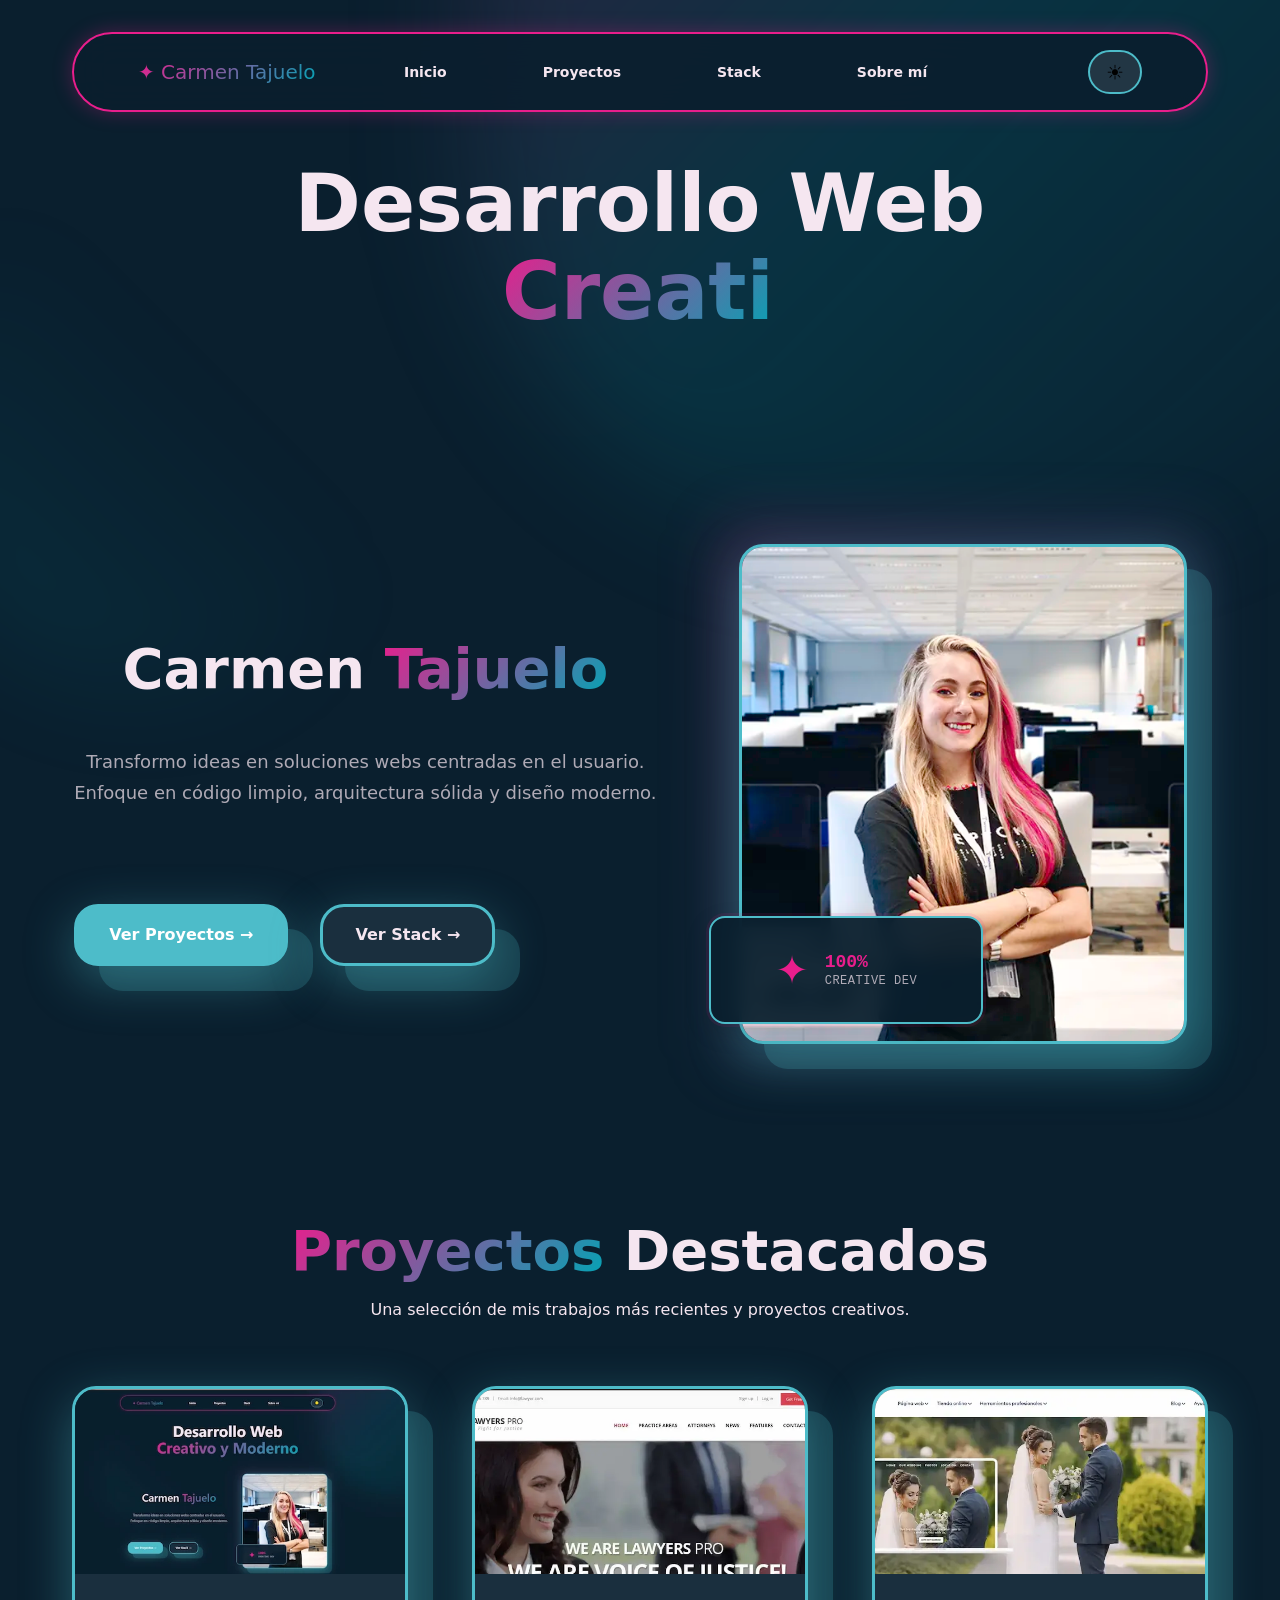
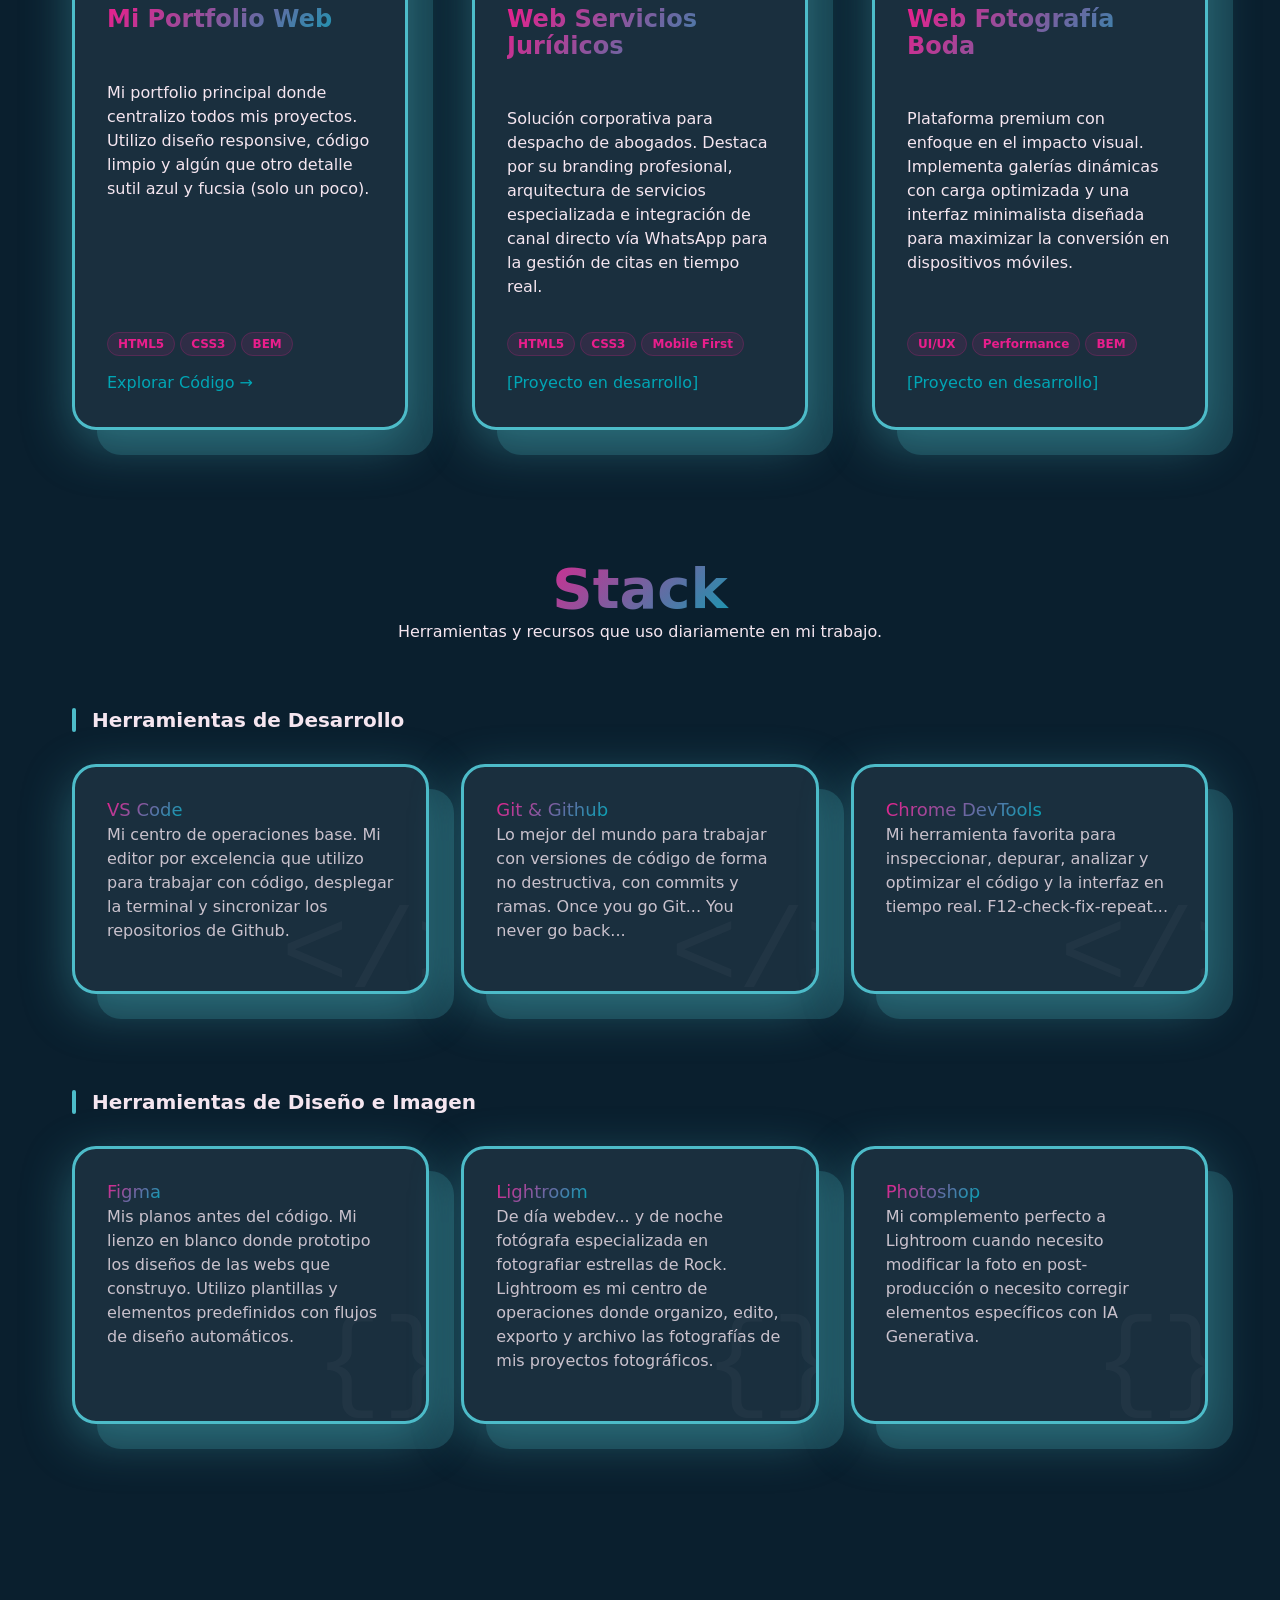
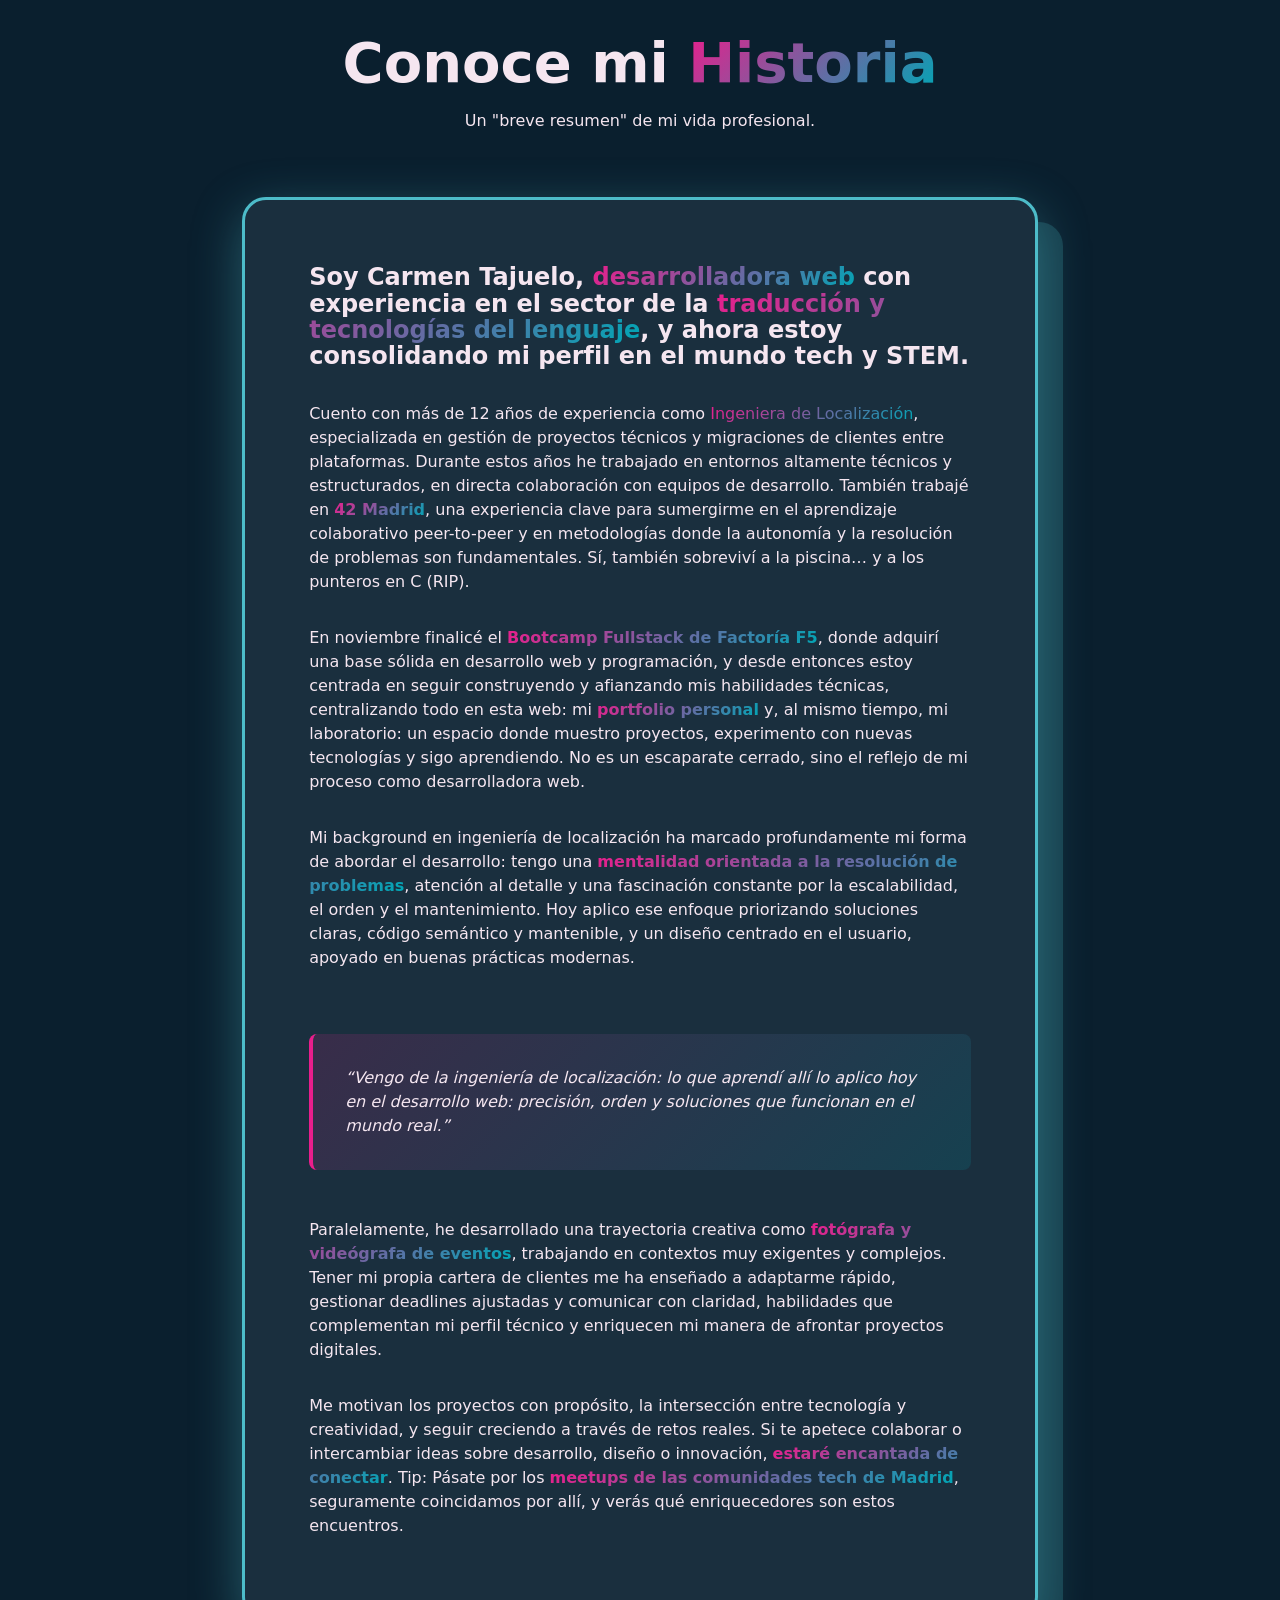
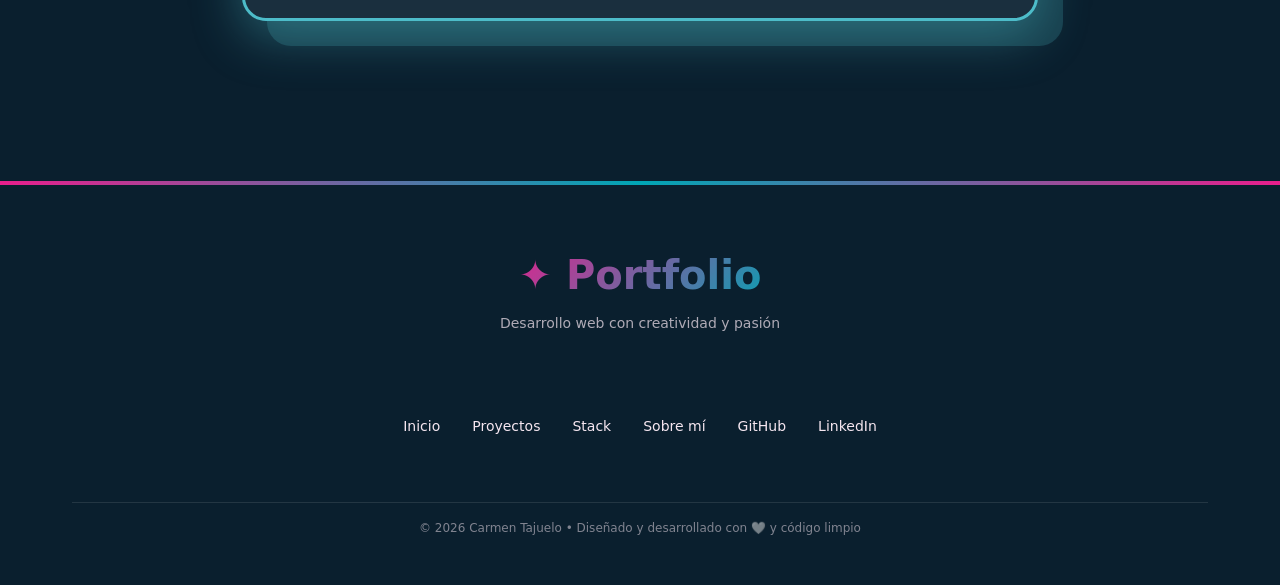
==== index.html @ 507f5f87 "style(projects): update card projects text" ====
<!DOCTYPE html>
<html lang="en">

<head>
    <meta charset="UTF-8">
    <meta name="viewport" content="width=device-width, initial-scale=1.0">
    <title>Carmen Tajuelo | Desarrolladora Web</title>

    <meta name="description" content="Desarrolladora Web.">

    <meta name="robots" content="index, follow">

    <meta property="og:title" content="Carmen Tajuelo | Desarrolladora Web">
    <meta property="og:description" content="Portfolio profesional de Carmen Tajuelo.">
    <meta property="og:image"
        content="https://carmentajuelo.github.io/carmen-tajuelo-portfolio/assets/images/pictures/carmen-tajuelo-web-developer.webp">

    <link rel="stylesheet" href="css/styles.min.css">

    <link rel="icon" type="image/png" href="assets/images/icons/favicon_blue.ico">


</head>

<body>

    <!-- NAVBAR SECTION -->
    <header class="nav-block">
        <div class="container">
            <div class="nav-content">

                <div class="nav__logo"><a href="#home">✦ Carmen Tajuelo</a></div>

                <nav class="nav__menu" id="navMenu" aria-label="Navegación principal">
                    <ul class="nav__list">
                        <li><a href="#home" class="nav__link">Inicio</a></li>
                        <li><a href="#projects" class="nav__link">Proyectos</a></li>
                        <li><a href="#tools" class="nav__link">Stack</a></li>
                        <li><a href="#about" class="nav__link">Sobre mí</a></li>
                    </ul>
                </nav>

                <div class="nav__actions">
                    <button class="nav__hamburger" id="navToggle" aria-label="Abrir menú de navegación"
                        aria-expanded="false" aria-controls="navMenu">☰</button>

                </div>
                <button class="theme-toggle" id="themeToggle" aria-label="Cambiar tema">
                    <span class="theme-toggle__icon">🌙</span>
                </button>
            </div>
        </div>
    </header>


    <main>
        <!-- HERO SECTION -->
        <section class="section hero" id="home">
            <div class="container">
                <div class="hero__wrapper">
                    <!--h1 class="hero__title">Desarrollo Web <br><span class="text-gradient">Creativo y Moderno</span>
                    </h1>-->
                    <h1 class="hero__title typewriter-container">
                        <span id="line1"></span><br>
                        <span id="line2" class="text-gradient"></span>
                        <span id="cursor" class="cursor"></span>
                    </h1>

                    <div class="hero__text">
                        <h2>Carmen <span class="text-gradient">Tajuelo</span></h2>
                        <p class="hero__description">Transformo ideas en soluciones webs centradas en el usuario.
                            <br>Enfoque en código limpio, arquitectura sólida y diseño moderno.
                        </p>

                    </div>

                    <div class="hero__visual">
                        <div class="hero__image-container">
                            <img src="assets/images/pictures/carmen-tajuelo-web-developer.webp" width="500" height="500"
                                class="hero__photo" alt="Carmen Tajuelo, desarrolladora web" fetchpriority="high"
                                loading="eager">
                            <div class="hero__floating-badge">
                                <span class="badge__icon">✦</span>
                                <div class="badge__text">
                                    <strong>100%</strong>
                                    <span>Creative Dev</span>
                                </div>
                            </div>
                        </div>
                    </div>

                    <div class="hero__actions">
                        <a href="#projects" class="btn btn--primary">Ver Proyectos →</a>
                        <a href="#tools" class="btn btn--outline">Ver Stack →</a>
                    </div>
                </div>
            </div>
        </section>

        <!-- PROJECTS SECTION -->
        <section class="section" id="projects" aria-labelledby="projects-title">
            <div class="container">
                <div class="content">

                    <header class="projects__intro">
                        <h2 id="projects-title" class="section__title"><span class="text-gradient">Proyectos</span>
                            Destacados</h2>
                        <p class="section__description">Una selección de mis trabajos más recientes y proyectos
                            creativos.</p>
                    </header>

                    <div class="projects__grid">
                        <article class="project-card" aria-labelledby="project-title-1">
                            <div class="project-card__image">
                                <img src="assets/images/icons/Carmen-Tajuelo-Portfolio-Personal.webp" width="600"
                                    height="400" alt="Vista previa del diseño del Portfolio de Carmen Tajuelo"
                                    loading="lazy">
                            </div>

                            <div class="project-card__content">
                                <h3 id="project-title-1" class="project-card__title text-gradient">Mi Portfolio Web</h3>

                                <p class="project-card__description">
                                    Mi portfolio principal donde centralizo todos mis proyectos. Utilizo diseño
                                    responsive, código limpio y algún que otro detalle sutil azul y fucsia (solo un poco). 
                                </p>

                                <div class="project-card__tags" role="list" aria-label="Tecnologías usadas">
                                    <span class="tag" role="listitem">HTML5</span>
                                    <span class="tag" role="listitem">CSS3</span>
                                    <span class="tag" role="listitem">BEM</span>
                                </div>

                                <a href="https://github.com/CarmenTajuelo/carmen-tajuelo-portfolio" target="_blank"
                                    class="project-card__link"
                                    aria-label="Explorar el código fuente de Mi Portfolio Web en GitHub">
                                    Explorar Código <span aria-hidden="true">→</span>
                                </a>
                            </div>
                        </article>

                        <article class="project-card" aria-labelledby="project-inma">
                            <div class="project-card__image">
                                <img src="assets/images/icons/Carmen-Tajuelo-Portfolio-Abogado.webp" width="600"
                                    height="400" alt="Captura de pantalla de la web corporativa de servicios jurídicos"
                                    loading="lazy">
                            </div>
                            <div class="project-card__content">
                                <h3 id="project-inma" class="project-card__title text-gradient">Web Servicios Jurídicos
                                </h3>
                                <p class="project-card__description">
                                    Solución corporativa para despacho de abogados. Destaca por su branding profesional,
                                    arquitectura de servicios especializada e integración de canal directo vía WhatsApp
                                    para la gestión de citas en tiempo real.

                                </p>
                                <div class="project-card__tags" role="list" aria-label="Tecnologías utilizadas">
                                    <span class="tag" role="listitem">HTML5</span>
                                    <span class="tag" role="listitem">CSS3</span>
                                    <span class="tag" role="listitem">Mobile First</span>
                                </div>

                                <a class="project-card__link"
                                    aria-label="Ver código de Web Servicios Jurídicos en GitHub">
                                    [Proyecto en desarrollo] <span aria-hidden="true"></span>
                                </a>
                            </div>
                        </article>

                        <article class="project-card" aria-labelledby="project-boda">
                            <div class="project-card__image">
                                <img src="assets/images/icons/Carmen-Tajuelo-Portfolio-Bodas.webp" width="600"
                                    height="400" alt="Vista previa del portfolio de fotografía con diseño minimalista"
                                    loading="lazy">
                            </div>
                            <div class="project-card__content">
                                <h3 id="project-boda" class="project-card__title text-gradient">Web Fotografía Boda</h3>
                                <p class="project-card__description">
                                    Plataforma premium con enfoque en el impacto visual. Implementa galerías dinámicas
                                    con carga optimizada y una interfaz minimalista diseñada para
                                    maximizar la conversión en dispositivos móviles.
                                </p>
                                <div class="project-card__tags" role="list" aria-label="Tecnologías utilizadas">
                                    <span class="tag" role="listitem">UI/UX</span>
                                    <span class="tag" role="listitem">Performance</span>
                                    <span class="tag" role="listitem">BEM</span>
                                </div>
                                <a class="project-card__link"
                                    aria-label="Ver código de Photography Portfolio en GitHub">
                                    [Proyecto en desarrollo] <span aria-hidden="true"></span>
                                </a>
                            </div>
                        </article>

                    </div>
                </div>
            </div>
        </section>

        <!-- STACK SECTION -->
        <section class="section" id="tools" aria-labelledby="tools-title">
            <div class="container">
                <div class="content">

                    <header class="tools__intro">
                        <h2 id="tools-title" class="section__title text-gradient">Stack</h2>
                        <p class="section__description">Herramientas y recursos que uso diariamente en mi trabajo.</p>
                    </header>


                    <!-- DEVELOPMENT -->
                    <div class="tools__wrapper">

                        <h3 class="tools__category-title">Herramientas de Desarrollo</h3>

                        <div class="tools__grid tools__grid--dev">

                            <article class="tool-card" aria-labelledby="tool-vscode">
                                <h4 class="tool-card__name text-gradient">VS Code</h4>
                                <p class="tool-card__description">Mi centro de operaciones base. Mi editor por
                                    excelencia que utilizo para trabajar con código, desplegar la terminal y sincronizar
                                    los repositorios de Github.</p>
                            </article>

                            <article class="tool-card" aria-labelledby="tool-github">
                                <h4 class="tool-card__name text-gradient">Git & Github</h4>
                                <p class="tool-card__description">Lo mejor del mundo para trabajar con versiones de
                                    código de forma no destructiva, con commits y ramas. Once you go Git... You never go
                                    back...</p>
                            </article>

                            <article class="tool-card" aria-labelledby="tool-devtools">
                                <h4 id="tool-devtools" class="tool-card__name text-gradient">Chrome DevTools</h4>
                                <p class="tool-card__description">
                                    Mi herramienta favorita para inspeccionar, depurar, analizar
                                    y optimizar el código y la interfaz en tiempo real. F12-check-fix-repeat...
                                </p>
                            </article>

                        </div>
                    </div>

                    <!--DESIGN-->
                    <div class="tools__wrapper">
                        <h3 class="tools__category-title">Herramientas de Diseño e Imagen</h3>

                        <div class="tools__grid tools__grid--design">

                            <article class="tool-card">
                                <h4 class="tool-card__name text-gradient">Figma</h4>
                                <p class="tool-card__description">Mis planos antes del código. Mi lienzo en blanco donde
                                    prototipo los diseños de las webs que construyo. Utilizo plantillas y elementos
                                    predefinidos con flujos de diseño automáticos. </p>

                            </article>

                            <article class="tool-card">
                                <h4 class="tool-card__name text-gradient">Lightroom</h4>
                                <p class="tool-card__description">De día webdev... y de noche fotógrafa especializada en
                                    fotografiar estrellas de Rock. Lightroom es mi centro de operaciones
                                    donde organizo, edito, exporto y archivo las fotografías
                                    de mis proyectos fotográficos.

                                <p>

                            </article>

                            <article class="tool-card">
                                <h4 class="tool-card__name text-gradient">Photoshop</h4>
                                <p class="tool-card__description">Mi complemento perfecto a Lightroom cuando necesito
                                    modificar la foto en post-producción o necesito corregir elementos específicos con
                                    IA Generativa.</p>

                            </article>

                        </div>
                    </div>

                    <!--CV-->
                    <div class="tools__wrapper" hidden>

                        <h3 class="tools__category-title">Herramientas de CV</h3>

                        <div class="tools__grid">

                            <article class="tool-card">
                                <h4 class="tool-card__name">Readme.so</h4>

                                <p class="tool-card__description">
                                    El descubrimiento del año que me ayuda a editar los readmes de los repositorios, con
                                    secciones wysiwyg, plantillas y elementos preformateados.
                                </p>
                            </article>

                            <article class="tool-card">
                                <h4 class="tool-card__name">Canva</h4>
                                <p class="tool-card__description">Diseño de CV de alto impacto. Proyecta tu
                                    profesionalidad con una hoja de vida impecable y visual.</p>
                                <a href="stack-dossier.html#canva-cv-design" class="tool-card__link">Visitar
                                    <span>→</span></a>
                            </article>

                            <article class="tool-card">
                                <h4 class="tool-card__name">JSON Resume</h4>
                                <p class="tool-card__description">El estándar de "CV as Code". Automatiza, versiona y
                                    gestiona tu trayectoria profesional como un desarrollador.</p>
                                <a href="stack-dossier.html#json-resume-standard" class="tool-card__link">Visitar
                                    <span>→</span></a>
                            </article>

                        </div>
                    </div>

                </div>
            </div>

            </div>
            </div>
        </section>

        <!-- ABOUT SECTION -->
        <section class="section" id="about" aria-labelledby="about-title">
            <div class="container">
                <div class="content about-content">

                    <header class="about-intro">
                        <h2 id="about-title" class="section__title">Conoce mi <span
                                class="text-gradient">Historia</span></h2>
                        <p>Un "breve resumen" de mi vida profesional.</p>
                    </header>

                    <article class="about-card">
                        <div class="about-card__body">
                            <p class="about-card__intro">
                                Soy Carmen Tajuelo, <span class="text-gradient">desarrolladora web</span> con
                                experiencia en el sector
                                de la
                                <span class="text-gradient"><strong>traducción y tecnologías del
                                        lenguaje</strong></span>, y ahora estoy consolidando mi perfil en el mundo tech
                                y STEM.
                            </p>

                            <div class="about-card__text">
                                <p>
                                    Cuento con más de 12 años de experiencia como <strong><a
                                            href="https://www.getblend.com/blog/what-is-a-localization-engineer-role-skills/"
                                            target="_blank" class="text-gradient">Ingeniera de
                                            Localización</a></strong>,
                                    especializada en gestión de proyectos técnicos y migraciones de clientes entre
                                    plataformas. Durante estos años he trabajado en entornos altamente técnicos y
                                    estructurados, en directa colaboración con equipos de desarrollo. También trabajé en
                                    <strong class="text-gradient">42 Madrid</strong>, una experiencia clave
                                    para sumergirme en el aprendizaje colaborativo peer-to-peer y en metodologías donde
                                    la autonomía y la resolución de problemas son fundamentales. Sí, también sobreviví a
                                    la piscina… y a los punteros en C (RIP).
                                </p>

                                <p>
                                    En noviembre finalicé el <strong class="text-gradient">Bootcamp Fullstack de
                                        Factoría F5</strong>, donde adquirí una base sólida en desarrollo web
                                    y programación, y desde entonces estoy centrada en seguir construyendo y afianzando
                                    mis habilidades técnicas, centralizando todo en esta web: mi <strong
                                        class="text-gradient">portfolio personal</strong> y, al mismo tiempo, mi
                                    laboratorio: un espacio donde muestro proyectos, experimento con nuevas tecnologías
                                    y sigo aprendiendo. No es un escaparate cerrado, sino el reflejo de mi
                                    proceso como desarrolladora web.
                                </p>

                                <p>
                                    Mi background en ingeniería de localización ha marcado profundamente mi forma de
                                    abordar el desarrollo: tengo una <strong class="text-gradient">mentalidad orientada
                                        a la resolución de problemas</strong>, atención al detalle y una fascinación
                                    constante por la escalabilidad, el orden y el mantenimiento. Hoy aplico ese enfoque
                                    priorizando soluciones claras, código semántico y mantenible, y un diseño centrado
                                    en el usuario, apoyado en buenas prácticas modernas.
                                </p>

                                <blockquote class="about-card__quote">
                                    “Vengo de la ingeniería de localización: lo que aprendí allí lo aplico hoy en el
                                    desarrollo web: precisión, orden y soluciones que funcionan en el mundo real.”
                                </blockquote>

                                <p>
                                    Paralelamente, he desarrollado una trayectoria creativa como <strong
                                        class="text-gradient">fotógrafa y videógrafa de eventos</strong>,
                                    trabajando en contextos muy exigentes y complejos. Tener mi propia cartera de
                                    clientes me ha enseñado a adaptarme rápido, gestionar deadlines ajustadas y
                                    comunicar
                                    con claridad, habilidades que complementan mi perfil técnico y enriquecen mi manera
                                    de afrontar proyectos digitales.

                                </p>

                                <p>
                                    Me motivan los proyectos con propósito, la intersección entre tecnología y
                                    creatividad, y seguir creciendo a través de retos reales. Si te apetece colaborar o
                                    intercambiar ideas sobre desarrollo, diseño o innovación, <strong
                                        class="text-gradient">estaré encantada de conectar</strong>.
                                    Tip: Pásate por los <strong class="text-gradient">meetups de las comunidades tech
                                        de Madrid</strong>, seguramente coincidamos por allí, y verás qué enriquecedores
                                    son estos encuentros.
                                </p>
                            </div>
                        </div>
                    </article>


                </div>
            </div>
        </section>
    </main>

    <!-- FOOTER -->
    <footer class="footer-block">
        <div class="container">
            <div class="content footer__content">

                <div class="footer__brand">
                    <div class="footer__logo">✦ Portfolio</div>
                    <p class="footer__tagline">Desarrollo web con creatividad y pasión</p>
                </div>

                <nav class="footer__nav" aria-label="Navegación secundaria">
                    <ul class="footer__links">
                        <li><a href="#home" class="footer__link">Inicio</a></li>
                        <li><a href="#projects" class="footer__link">Proyectos</a></li>
                        <li><a href="#tools" class="footer__link">Stack</a></li>
                        <li><a href="#about" class="footer__link">Sobre mí</a></li>
                        <li><a href="https://github.com/CarmenTajuelo" target="_blank" class="footer__link"
                                aria-label="Visitar mi perfil de Github">GitHub</a></li>
                        <li><a href="https://www.linkedin.com/in/carmentajuelo/" target="_blank" class="footer__link"
                                aria-label="Visitar mi perfil de LinkedIn">LinkedIn</a>
                        </li>
                    </ul>
                </nav>

                <div class="footer__bottom">
                    <p class="footer__copyright">© 2026 Carmen Tajuelo • Diseñado y desarrollado con 🤍 y código limpio
                    </p>
                </div>

            </div>
        </div>
    </footer>

    <script>
        //hamburger menu
        const navToggle = document.getElementById("navToggle");
        const navMenu = document.getElementById("navMenu");

        navToggle.addEventListener("click", () => {
            const isOpen = navMenu.classList.toggle("open");
            document.body.classList.toggle('no-scroll');
            navToggle.setAttribute("aria-expanded", isOpen);
            navToggle.textContent = isOpen ? '✕' : '☰';
            navToggle.setAttribute("aria-label", isOpen ? "Cerrar menú" : "Abrir menú");
        });

        navMenu.querySelectorAll('a').forEach(link => {
            link.addEventListener('click', () => {
                navMenu.classList.remove('open');
                document.body.classList.remove('no-scroll');
                navToggle.setAttribute("aria-expanded", "false");
                navToggle.textContent = '☰';
                navToggle.setAttribute("aria-label", "Abrir menú");
            });
        });

        //theme toggle
        (function () {
            const themeToggle = document.getElementById('themeToggle');
            const themeIcon = themeToggle.querySelector('.theme-toggle__icon');
            const html = document.documentElement;


            const savedTheme = localStorage.getItem('theme');
            const initialTheme = savedTheme || 'dark';


            setTheme(initialTheme);


            themeToggle.addEventListener('click', () => {
                const currentTheme = html.getAttribute('data-theme');
                const newTheme = currentTheme === 'dark' ? 'light' : 'dark';
                setTheme(newTheme);
                localStorage.setItem('theme', newTheme);
            });

            function setTheme(theme) {
                html.setAttribute('data-theme', theme);
                themeIcon.textContent = theme === 'dark' ? '☀️' : '🌙';
                themeToggle.setAttribute('aria-label',
                    theme === 'dark' ? 'Cambiar a modo claro' : 'Cambiar a modo oscuro'
                );
            }


            window.matchMedia('(prefers-color-scheme: dark)').addEventListener('change', (e) => {
                if (!localStorage.getItem('theme')) {
                    setTheme(e.matches ? 'dark' : 'light');
                }
            });
        })();

        //typescript effect
        (function () {
            const txt1 = "Desarrollo Web";
            const txt2 = "Creativo y Moderno";
            const speed = 100;

            const span1 = document.getElementById("line1");
            const span2 = document.getElementById("line2");
            const cursor = document.getElementById("cursor");

            let i = 0;
            let j = 0;

            function type() {
                if (i < txt1.length) {
                    span1.append(document.createTextNode(txt1.charAt(i)));
                    span1.appendChild(cursor);
                    i++;
                    setTimeout(type, speed);
                } else if (j < txt2.length) {
                    span2.append(document.createTextNode(txt2.charAt(j)));
                    span2.appendChild(cursor);
                    j++;
                    setTimeout(type, speed);
                } else {
                    //setTimeout(() => {
                    //   cursor.style.display = 'none';
                    // }, 500);
                }
            }

            window.addEventListener('load', type);
        })();

    </script>

</body>

</html>
---- css/styles.min.css ----
:root{--_lavender-mist:#f5e6f0;--color-bg-main-rgb:245,230,240;--color-bg-main:rgb(var(--color-bg-main-rgb));--_rose-muted:#E8D5E3;--color-bg-secondary-rgb:232,213,227;--color-bg-secondary:rgb(var(--color-bg-secondary-rgb));--_midnight-navy:#0A1F2E;--color-primary-rgb:10,31,46;--color-primary:rgb(var(--color-primary-rgb));--color-primary-muted:rgba(var(--color-primary-rgb), 0.7);--color-primary-subtle:rgba(var(--color-primary-rgb), 0.1);--_vivid-fuchsia:#E91E8C;--color-highlight-rgb:233,30,140;--color-highlight:rgb(var(--color-highlight-rgb));--color-highlight-subtle:rgba(var(--color-highlight-rgb), 0.1);--_dark-magenta:#C71675;--color-highlight-dark-rgb:199,22,117;--color-highlight-dark:rgb(var(--color-highlight-dark-rgb));--_caribbean-teal:#00A6B5;--color-action-rgb:0,166,181;--color-action:rgb(var(--color-action-rgb));--_sky-blue:#4dbcc9;--color-accent-rgb:77,188,201;--color-accent:rgb(var(--color-accent-rgb));--_midnight-navy:#0A1F2E;--color-text-main:var(--color-primary);--color-text-muted:var(--color-primary-muted);--_lavender-mist:#f5e6f0;--color-text-inverse:var(--color-bg-main);--font-size-5xl:clamp(2.5rem, 8vw + 1rem, 5rem);--font-size-4xl:clamp(2rem, 6vw + 1rem, 3.5rem);--font-size-3xl:clamp(1.5rem, 4vw + 1rem, 2.5rem);--font-size-2xl:clamp(1.25rem, 2vw + 1rem, 1.5rem);--font-size-xl:clamp(1.125rem, 1.5vw + 1rem, 1.25rem);--font-size-lg:1.125rem;--font-size-base:1rem;--font-size-sm:0.875rem;--font-size-xs:0.75rem;--lh-tight:1.1;--lh-base:1.5;--lh-loose:1.7;--fw-light:300;--fw-regular:400;--fw-medium:500;--fw-semibold:600;--fw-bold:700;--font-main:system-ui,-apple-system,BlinkMacSystemFont,"Segoe UI",Roboto,Helvetica,Arial,sans-serif;--font-code:ui-monospace,SFMono-Regular,"Cascadia Code","Segoe UI Mono",monospace;--spacing-2xl:clamp(5rem, 10vw + 1rem, 8rem);--spacing-xl:clamp(4rem, 8vw + 1rem, 6rem);--spacing-lg:clamp(2.5rem, 5vw + 1rem, 4rem);--spacing-md:clamp(1.5rem, 2vw + 1rem, 2rem);--spacing-sm:1rem;--spacing-xs:0.5rem;--container-max-width:1200px;--container-gutter:var(--spacing-md);--navbar-height:clamp(3.75rem, 5vw, 5rem);--border-radius-sm:0.5rem;--border-radius-md:1rem;--border-radius-lg:1.5rem;--border-radius-xl:3.125rem;--border-radius-pill:9999px;--border-radius-circle:50%;--transition-duration:0.3s;--transition-timing:cubic-bezier(0.4, 0, 0.2, 1);--transition:var(--transition-duration) var(--transition-timing);--glow:0 0 20px rgba(var(--color-highlight-rgb), 0.3);--shadow-sm:0 2px 4px rgba(0, 0, 0, 0.05);--shadow-md:0 4px 12px rgba(0, 0, 0, 0.1);--color-bg-main-dark:#0A1F2E;--color-bg-secondary-dark:#122936;--color-text-main-dark:#f5e6f0;--color-text-muted-dark:rgba(245, 230, 240, 0.7);--color-card-bg-dark:#1a2f3e;--color-border-dark:rgba(233, 30, 140, 0.3)}*,::after,::before{box-sizing:border-box}blockquote,body,dd,dl,figure,h1,h2,h3,h4,p{margin:0;padding:0}ol,ul{list-style:none;margin:0;padding:0}html{scroll-behavior:smooth}body{min-height:100vh;min-height:-webkit-fill-available;margin:0;text-rendering:optimizeSpeed}img,picture,svg{max-width:100%;display:block}button,input,select,textarea{font:inherit}@media (prefers-reduced-motion:reduce){html:focus-within{scroll-behavior:auto}*,::after,::before{animation-duration:0s!important;animation-iteration-count:1!important;transition-duration:0s!important;scroll-behavior:auto!important}}html{height:100vh;background-color:var(--color-bg-main)}body{margin:0;font-family:var(--font-main);color:var(--color-text-main);line-height:var(--lh-base);min-height:100vh;background-color:var(--color-bg-main);position:relative;font-size:var(--font-size-base)}body::before{content:"";position:fixed;top:0;left:0;width:100%;height:100%;z-index:-1;background:radial-gradient(at 0 0,rgba(var(--color-highlight-rgb),.25) 0,transparent 50%),radial-gradient(at 100% 0,rgba(var(--color-action-rgb),.3) 0,transparent 50%),radial-gradient(at 100% 100%,rgba(var(--color-accent-rgb),.28) 0,transparent 50%),radial-gradient(at 0 100%,rgba(var(--color-highlight-dark-rgb),.22) 0,transparent 50%),radial-gradient(at 50% 50%,rgba(var(--color-bg-secondary-rgb),.15) 0,transparent 50%),linear-gradient(160deg,var(--color-bg-main) 0,rgba(var(--color-bg-secondary-rgb),.4) 100%);background-attachment:fixed;background-size:cover;pointer-events:none}body.no-scroll{overflow:hidden;height:100vh;touch-action:none}h1{font-size:var(--font-size-5xl);line-height:var(--lh-tight);font-weight:var(--fw-bold);padding:var(--spacing-md);text-align:center}h2{font-size:var(--font-size-4xl);line-height:var(--lh-tight);font-weight:var(--fw-semibold);padding:var(--spacing-sm)}h3{font-size:var(--font-size-2xl);line-height:var(--lh-tight);font-weight:var(--fw-semibold)}h4{font-size:var(--font-size-xl);line-height:var(--lh-tight);font-weight:var(--fw-medium)}p{line-height:var(--lh-base);margin-bottom:var(--spacing-sm)}a{color:var(--color-action);text-decoration:none;transition:var(--transition);font-weight:var(--fw-medium)}a:hover{color:var(--color-highlight)}code,pre{font-family:var(--font-code);font-size:var(--font-size-sm)}[data-theme=dark]{--color-bg-main:var(--color-bg-main-dark);--color-bg-secondary:var(--color-bg-secondary-dark);--color-text-main:var(--color-text-main-dark);--color-text-muted:var(--color-text-muted-dark);--color-text-inverse:var(--color-text-main-dark)}[data-theme=dark] body::before{background:radial-gradient(at 0 0,rgba(var(--color-highlight-rgb),.15) 0,transparent 50%),radial-gradient(at 100% 0,rgba(var(--color-action-rgb),.2) 0,transparent 50%),radial-gradient(at 100% 100%,rgba(var(--color-accent-rgb),.18) 0,transparent 50%),radial-gradient(at 0 100%,rgba(var(--color-highlight-dark-rgb),.12) 0,transparent 50%),linear-gradient(160deg,var(--color-bg-main-dark) 0,var(--color-bg-secondary-dark) 100%)}[data-theme=dark] .about-card,[data-theme=dark] .project-card,[data-theme=dark] .tool-card{background:var(--color-card-bg-dark);color:var(--color-text-main-dark);box-shadow:25px 25px 0 rgba(var(--color-accent-rgb),.2),0 15px 50px rgba(var(--color-accent-rgb),.4)}[data-theme=dark] .hero__photo{box-shadow:25px 25px 0 rgba(var(--color-accent-rgb),.2),0 15px 50px rgba(var(--color-accent-rgb),.4)}[data-theme=dark] .hero__floating-badge{background:rgba(var(--color-primary-rgb),.95);color:var(--color-text-main-dark)}[data-theme=dark] .badge__text strong{color:var(--color-highlight)}[data-theme=dark] .btn--primary{box-shadow:25px 25px 0 rgba(var(--color-accent-rgb),.2),0 15px 50px rgba(var(--color-accent-rgb),.4)}[data-theme=dark] .btn--outline{background:var(--color-card-bg-dark);color:var(--color-text-main-dark);box-shadow:25px 25px 0 rgba(var(--color-accent-rgb),.2),0 15px 50px rgba(var(--color-accent-rgb),.4)}[data-theme=dark] .tool-card::before{color:var(--color-text-fade-dark);opacity:.03}[data-theme=dark] .about-card__quote{background:linear-gradient(135deg,rgba(233,30,140,.15),rgba(0,166,181,.15));color:var(--color-text-main-dark)}.section{padding-block:var(--spacing-lg);width:100%;position:relative;background-repeat:no-repeat;background-size:8% 100%,8% 100%;scroll-margin-top:100px}.container{max-width:var(--container-max-width);margin-inline:auto;padding-inline:var(--container-gutter)}.content{display:flex;flex-direction:column;align-items:center;gap:var(--spacing-md);text-align:center}.nav-block{width:100%;position:fixed;top:0;left:0;z-index:1000;pointer-events:none;padding-top:var(--spacing-md)}.nav-content{display:flex;flex-direction:row;justify-content:space-between;align-items:center;padding:var(--spacing-sm) var(--spacing-lg);gap:var(--spacing-md);text-align:center;background:rgba(var(--color-primary-rgb),.9);backdrop-filter:blur(20px);-webkit-backdrop-filter:blur(20px);border-radius:var(--border-radius-pill);border:2px solid var(--color-highlight);box-shadow:var(--glow);animation:glow-pulse 3s infinite ease-in-out;transition:all var(--transition);pointer-events:auto}@keyframes glow-pulse{0%{box-shadow:0 0 10px rgba(233,30,140,.4),0 0 20px rgba(233,30,140,.1)}50%{box-shadow:0 0 20px rgba(233,30,140,.6),0 0 40px rgba(233,30,140,.2)}100%{box-shadow:0 0 10px rgba(233,30,140,.4),0 0 20px rgba(233,30,140,.1)}}.header__content:hover{animation-play-state:paused;box-shadow:0 0 25px rgba(var(--color-highlight-rgb),.8);border-color:var(--color-highlight);transition:all .5s ease}.nav__logo{font-size:var(--font-size-xl);font-weight:800;background:linear-gradient(135deg,var(--color-highlight),var(--color-action));-webkit-background-clip:text;-webkit-text-fill-color:transparent;background-clip:text}.nav__logo:hover{transform:scale(1.05)}.nav__menu{display:none;margin:0 auto}.nav__menu.open{display:flex;flex-direction:column;justify-content:center;align-items:center;position:fixed;top:0;left:0;width:100%;height:100dvh;background:linear-gradient(145deg,rgba(var(--color-highlight-dark-rgb),.98) 0,rgba(145,12,84,.98) 100%);backdrop-filter:blur(12px);-webkit-backdrop-filter:blur(12px);padding:0;z-index:1000;border:1px solid rgba(255,255,255,.1);border-radius:var(--border-radius-lg);box-shadow:0 15px 35px rgba(0,0,0,.4)}.nav__menu.open .nav__link{animation:fadeInDown .5s ease forwards}@keyframes fadeInDown{from{opacity:0;transform:translateY(-10px)}to{opacity:1;transform:translateY(0)}}.nav__menu.open .nav__link:hover{background:var(--color-primary);color:var(--color-text-inverse)}.nav__list{display:flex;flex-direction:column;align-items:center;list-style:none;gap:var(--spacing-md)}.nav__list li{display:flex}.nav__link{color:var(--color-text-inverse);font-weight:var(--fw-semibold);font-size:var(--font-size-sm);position:relative;transition:all .4s cubic-bezier(.4,0,.2,1);padding:var(--spacing-xs) var(--spacing-sm);border-radius:var(--border-radius-pill)}.nav__link:hover{color:#fff;background:var(--color-highlight);text-shadow:0 0 20px rgba(255,255,255,.5)}.nav__actions{display:flex;align-items:center;gap:var(--spacing-sm);margin-left:auto}.nav__hamburger{background:0 0;border:none;font-size:var(--font-size-3xl);color:var(--color-text-inverse);cursor:pointer;padding:var(--spacing-xs);line-height:1}@media (min-width:1024px){.nav__menu{display:flex;padding:0;position:static}.nav__list{flex-direction:row;gap:var(--spacing-lg)}.nav__actions{display:none}}.hero{min-height:100vh;display:flex;align-items:center;position:relative;overflow:hidden;padding-top:var(--spacing-xl)}.hero::before{content:'';position:absolute;top:-30%;right:-20%;width:800px;height:800px;background:linear-gradient(135deg,rgba(var(--color-highlight-rgb),.2) 0,rgba(var(--color-action-rgb),.15) 50%,transparent 100%);border-radius:40%;animation:float 20s ease-in-out infinite;filter:blur(60px)}.hero .hero__wrapper::before{content:'';position:absolute;top:10%;left:-10%;width:400px;height:400px;background:linear-gradient(45deg,rgba(var(--color-action-rgb),.12) 0,transparent 60%);border-radius:50%;filter:blur(50px);z-index:0;animation:pulse 8s ease-in-out infinite}@keyframes float{0%,100%{transform:translate(0,0) scale(1)}33%{transform:translate(30px,-40px) scale(1.05)}66%{transform:translate(-20px,20px) scale(.95)}}@keyframes pulse{0%,100%{opacity:.6;transform:scale(1)}50%{opacity:1;transform:scale(1.15)}}.hero__wrapper{display:grid;grid-template-columns:1fr;gap:var(--spacing-lg);align-items:center;padding-block:var(--spacing-md);position:relative;z-index:2;min-height:80vh}.hero__text{display:flex;flex-direction:column;gap:var(--spacing-md);text-align:center;position:relative;z-index:3}.hero__description{font-size:var(--font-size-lg);line-height:var(--lh-loose);color:var(--color-text-muted);max-width:60ch;margin-inline:auto}.hero__actions{display:flex;gap:var(--spacing-sm);justify-content:center;flex-wrap:wrap;margin-top:var(--spacing-sm)}.btn{display:inline-flex;align-items:center;gap:var(--spacing-xs);padding:var(--spacing-sm) var(--spacing-md);font-weight:var(--fw-semibold);border-radius:var(--border-radius-pill);transition:all var(--transition);cursor:pointer;text-decoration:none;white-space:nowrap}.btn--primary{backdrop-filter:blur(10px);background:var(--color-accent);display:flex;flex-direction:column;transition:all var(--transition);text-align:left;border-radius:var(--border-radius-lg);overflow:hidden;border:3px solid var(--color-accent);box-shadow:20px 20px 0 var(--color-highlight-subtle),0 10px 40px rgba(var(--color-highlight-rgb),.2);position:relative;z-index:1;color:#fff}.btn--primary:hover{transform:translateY(-5px);box-shadow:25px 25px 0 var(--color-highlight-subtle),0 15px 50px rgba(var(--color-highlight-rgb),.3);border-color:var(--color-highlight);color:#fff;background-color:var(--color-highlight)}.btn--outline{backdrop-filter:blur(10px);background:#fff;display:flex;flex-direction:column;transition:all var(--transition);text-align:left;border-radius:var(--border-radius-lg);overflow:hidden;border:3px solid var(--color-accent);box-shadow:20px 20px 0 var(--color-highlight-subtle),0 10px 40px rgba(var(--color-highlight-rgb),.2);position:relative;z-index:1}.btn--outline:hover{transform:translateY(-5px);box-shadow:25px 25px 0 var(--color-highlight-subtle),0 15px 50px rgba(var(--color-highlight-rgb),.3);border-color:var(--color-highlight)}.hero__visual{display:flex;justify-content:center;align-items:center;position:relative;z-index:3}.hero__image-container{position:relative;display:inline-block}.hero__image-container::before{content:'';position:absolute;top:-20px;left:-20px;right:-20px;bottom:-20px;background:linear-gradient(135deg,rgba(var(--color-highlight-rgb),.2),rgba(var(--color-action-rgb),.15));border-radius:var(--border-radius-lg);filter:blur(30px);z-index:-1;animation:glow 4s ease-in-out infinite}@keyframes glow{0%,100%{opacity:.6}50%{opacity:1}}.hero__photo{width:clamp(200px,60vw,350px);aspect-ratio:1/1;border-radius:var(--border-radius-lg);border:3px solid var(--color-accent);box-shadow:20px 20px 0 var(--color-highlight-subtle),0 10px 40px rgba(var(--color-highlight-rgb),.3);object-fit:cover;display:block;position:relative;z-index:1}.hero__floating-badge{position:absolute;bottom:-10px;left:-10px;background:rgba(var(--color-bg-main-rgb),.95);backdrop-filter:blur(10px);padding:var(--spacing-sm) var(--spacing-md);border-radius:var(--border-radius-md);box-shadow:0 8px 24px rgba(0,0,0,.15),0 0 0 3px var(--color-highlight-subtle);display:flex;align-items:center;gap:var(--spacing-sm);border:2px solid var(--color-accent);animation:floating 3s ease-in-out infinite;z-index:2}.badge__icon{color:var(--color-highlight);font-size:var(--font-size-2xl);line-height:1}.badge__text{display:flex;flex-direction:column;font-size:var(--font-size-xs);font-family:var(--font-code);line-height:1.3}.badge__text strong{color:var(--color-primary);font-weight:var(--fw-bold)}.badge__text span{color:var(--color-text-muted);text-transform:uppercase;letter-spacing:.5px}@keyframes floating{0%,100%{transform:translateY(0)}50%{transform:translateY(-10px)}}@media (min-width:768px){.hero__badge{align-self:flex-start}.hero__description{margin-inline:0}.hero__photo{width:clamp(250px,40vw,350px)}.hero__floating-badge{bottom:10px;left:-20px}}@media (min-width:1024px){.hero__wrapper{grid-template-columns:1.2fr 1fr;grid-template-rows:auto auto auto}.hero::before{width:1000px;height:1000px;top:-40%;right:-15%}.hero::after{width:700px;height:700px}.hero .hero__wrapper::before{width:500px;height:500px;left:-15%}.hero .hero__wrapper::after{width:450px;height:450px;right:-10%}.hero__title{grid-column:1/3;grid-row:1;min-height:calc(var(--font-size-5xl) * 4 * var(--lh-tight))}.hero__text{grid-column:1;grid-row:2;align-self:end}.hero__visual{grid-column:2;grid-row:2/4;justify-self:center}.hero__photo{width:clamp(300px,35vw,450px)}.hero__floating-badge{bottom:20px;left:-30px;padding:var(--spacing-md) var(--spacing-lg)}.badge__icon{font-size:var(--font-size-3xl)}.badge__text strong{font-size:var(--font-size-lg)}.hero__actions{grid-column:1;grid-row:3;display:flex;gap:var(--spacing-md);justify-content:flex-start;align-self:start}}.projects__intro{margin-bottom:var(--spacing-sm)}.projects__grid{display:grid;grid-template-columns:repeat(auto-fit,minmax(min(100%,300px),1fr));gap:var(--spacing-lg);width:100%}.project-card{background:#fff;display:flex;flex-direction:column;transition:all var(--transition);text-align:left;border-radius:var(--border-radius-lg);overflow:hidden;border:3px solid var(--color-accent);box-shadow:20px 20px 0 var(--color-highlight-subtle),0 10px 40px rgba(var(--color-highlight-rgb),.2);position:relative;z-index:1}.project-card:hover{transform:translateY(-5px);box-shadow:25px 25px 0 var(--color-highlight-subtle),0 15px 50px rgba(var(--color-highlight-rgb),.3);border-color:var(--color-highlight)}.project-card__image{aspect-ratio:16/9;overflow:hidden;position:relative;border-bottom:2px solid var(--color-bg-subtle)}.project-card__image img{width:100%;height:200px;object-fit:cover}.project-card:hover .project-card__image img{transform:scale(1.05)}.project-card__content{padding:var(--spacing-md);display:flex;flex-direction:column;flex-grow:1;gap:var(--spacing-sm)}.project-card__title{font-size:var(--font-size-2xl);margin-bottom:var(--spacing-md)}.project-card__tags{margin-top:auto}.tag{background:var(--color-highlight-subtle);color:var(--color-highlight);font-size:var(--font-size-xs);font-weight:var(--fw-semibold);padding:4px 10px;border-radius:var(--border-radius-pill);border:1px solid rgba(var(--color-highlight-rgb),.2);white-space:nowrap;transition:all var(--transition)}.tools__intro{margin-bottom:var(--spacing-sm)}.tools__wrapper{width:100%;text-align:left;margin-bottom:var(--spacing-lg)}.tools__category-title{font-size:var(--font-size-xl);font-weight:var(--fw-semibold);margin-bottom:var(--spacing-md);display:flex;align-items:center;gap:var(--spacing-sm)}.tools__category-title::before{content:'';width:4px;height:24px;background:var(--color-accent);border-radius:var(--border-radius-pill)}.tools__grid{display:grid;grid-template-columns:repeat(auto-fit,minmax(min(100%,260px),1fr));gap:var(--spacing-md)}.tool-card{background:#fff;padding:var(--spacing-md);transition:all var(--transition);border-radius:var(--border-radius-lg);border:3px solid var(--color-accent);box-shadow:20px 20px 0 var(--color-highlight-subtle),0 10px 40px rgba(var(--color-highlight-rgb),.3);object-fit:cover;display:block;position:relative;z-index:1;overflow:hidden}.tool-card::before{position:absolute;top:40%;left:30%;transform:translate(50%,10%);font-family:var(--font-code);font-size:7rem;color:var(--color-text-fade);opacity:.05;z-index:-1;user-select:none;pointer-events:none}.tools__grid--dev .tool-card::before{content:"</>"}.tools__grid--design .tool-card::before{content:"{}";transform:translate(100%,15%)}.tool-card:hover{transform:translateY(-5px);box-shadow:25px 25px 0 var(--color-highlight-subtle),0 15px 50px rgba(var(--color-highlight-rgb),.3);border-color:var(--color-highlight)}.tool-card__name{font-size:var(--font-size-lg);color:var(--color-primary);margin-bottom:var(--spacing-xs)}.tool-card__description{opacity:.8;margin-bottom:var(--spacing-sm)}.about-content{padding-bottom:var(--spacing-xl)}.about-intro{margin-bottom:var(--spacing-sm)}.about-card{background:#fff;padding:var(--spacing-lg);transition:all var(--transition);border-radius:var(--border-radius-lg);border:3px solid var(--color-accent);box-shadow:20px 20px 0 var(--color-highlight-subtle),0 10px 40px rgba(var(--color-highlight-rgb),.3);max-width:800px;position:relative;z-index:1;text-align:left}.about-card__body{max-width:65ch}.about-card__intro{font-size:var(--font-size-2xl);font-weight:var(--fw-bold);line-height:var(--lh-tight);margin-bottom:var(--spacing-md)}.about-card__intro .highlight{color:var(--color-highlight)}.about-card__text{display:flex;flex-direction:column;gap:var(--spacing-sm)}.about-card__quote{background:linear-gradient(135deg,rgba(233,30,140,.1),rgba(0,166,181,.1));padding:var(--spacing-md);border-radius:var(--border-radius-sm);border-left:4px solid var(--color-highlight);font-weight:var(--fw-medium);font-style:italic;margin-block:var(--spacing-md)}.footer-block{background-color:var(--color-primary);color:var(--color-text-inverse);padding-block:var(--spacing-xl) var(--spacing-md);position:relative;padding-top:var(--spacing-lg);overflow:hidden}.footer-block::before{content:'';position:absolute;top:0;left:0;width:100%;height:4px;background:linear-gradient(90deg,var(--color-highlight),var(--color-action),var(--color-highlight))}.footer__content{gap:var(--spacing-lg)}.footer__logo{font-size:var(--font-size-3xl);font-weight:var(--fw-bold);background:linear-gradient(135deg,var(--color-highlight),var(--color-action));-webkit-background-clip:text;-webkit-text-fill-color:transparent;margin-bottom:var(--spacing-xs)}.footer__tagline{opacity:.7;font-size:var(--font-size-sm)}.footer__links{display:flex;gap:var(--spacing-md);flex-wrap:wrap;justify-content:center}.footer__link{color:var(--color-text-inverse);font-size:var(--font-size-sm);transition:color var(--transition)}.footer__link:hover{color:var(--color-highlight)}.footer__bottom{display:flex;justify-content:center;align-items:center;width:100%;border-top:1px solid rgba(255,255,255,.1);padding-top:var(--spacing-sm)}.footer__copyright{font-size:var(--font-size-xs);opacity:.5}.text-gradient{background:linear-gradient(135deg,var(--color-highlight),var(--color-action));-webkit-background-clip:text;-webkit-text-fill-color:transparent;background-clip:text;color:transparent;display:inline}.cursor{display:inline-block;width:2px;background-color:var(--color-highlight);margin-left:2px;animation:blink .7s infinite}@keyframes blink{0%,100%{opacity:1}50%{opacity:0}}#typewriter-line1:empty::before,#typewriter-line2:empty::before{content:"\00a0"}.theme-toggle{background:rgba(255,255,255,.1);border:2px solid var(--color-accent);border-radius:var(--border-radius-pill);padding:var(--spacing-xs) var(--spacing-sm);cursor:pointer;transition:all var(--transition);display:flex;align-items:center;justify-content:center;min-width:44px;min-height:44px}.theme-toggle:hover{background:var(--color-highlight);border-color:var(--color-highlight);transform:scale(1.1)}.theme-toggle__icon{font-size:var(--font-size-xl);line-height:1;transition:transform var(--transition)}[data-theme=dark] .theme-toggle__icon{transform:rotate(180deg)}@media (min-width:1024px){.nav__actions{display:flex}.nav__hamburger{display:none}}
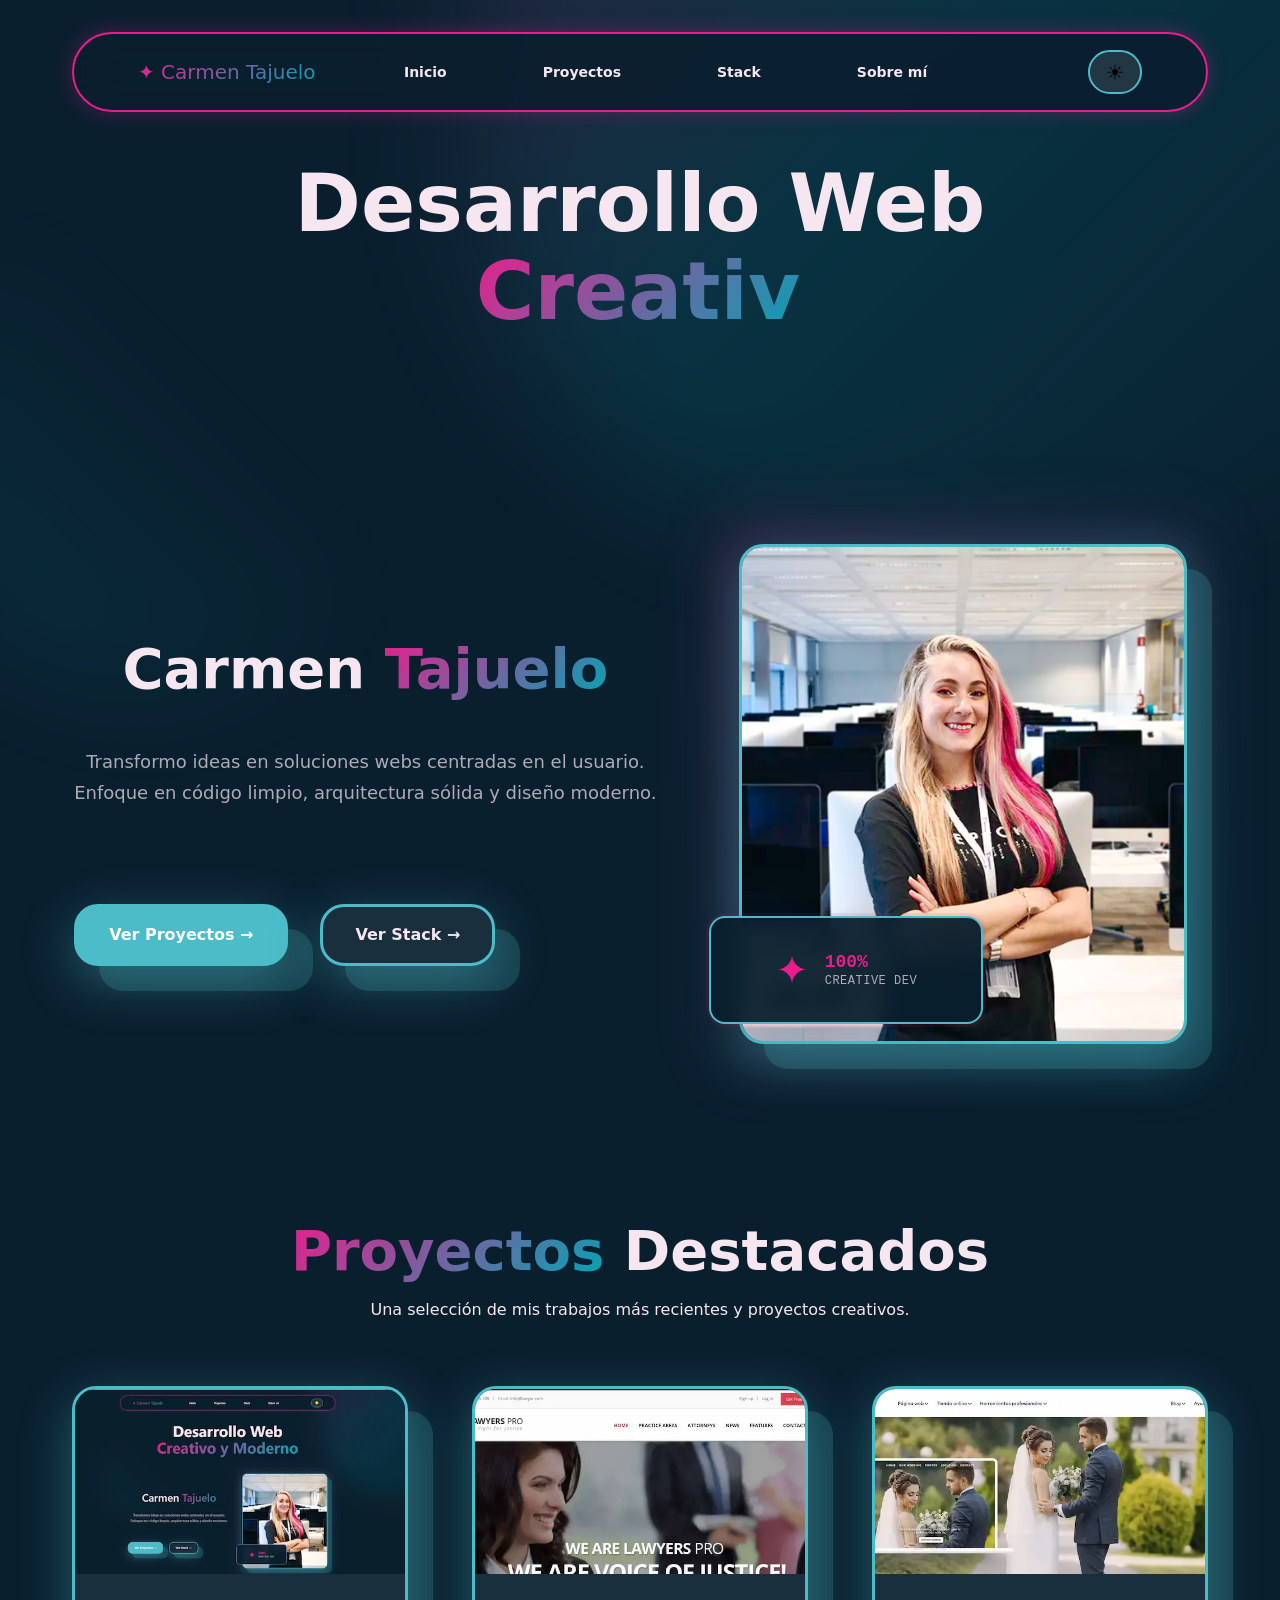
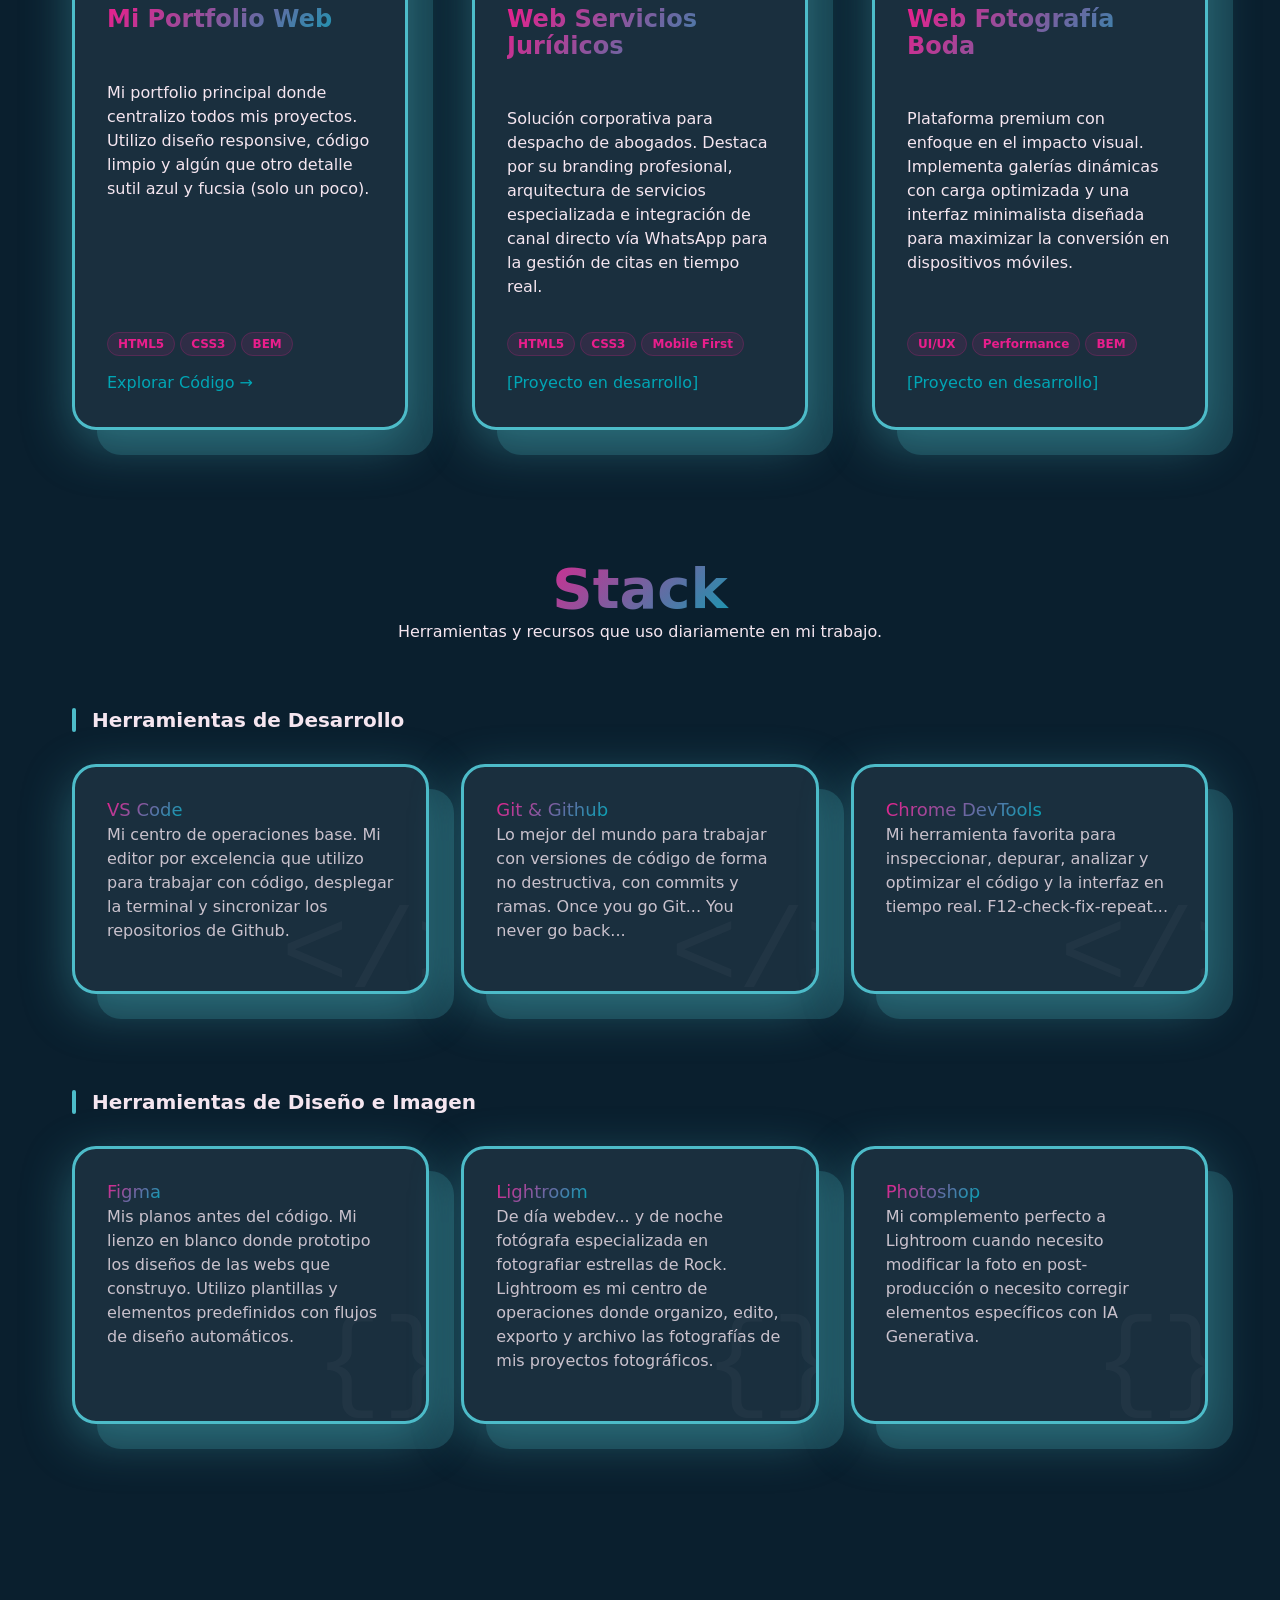
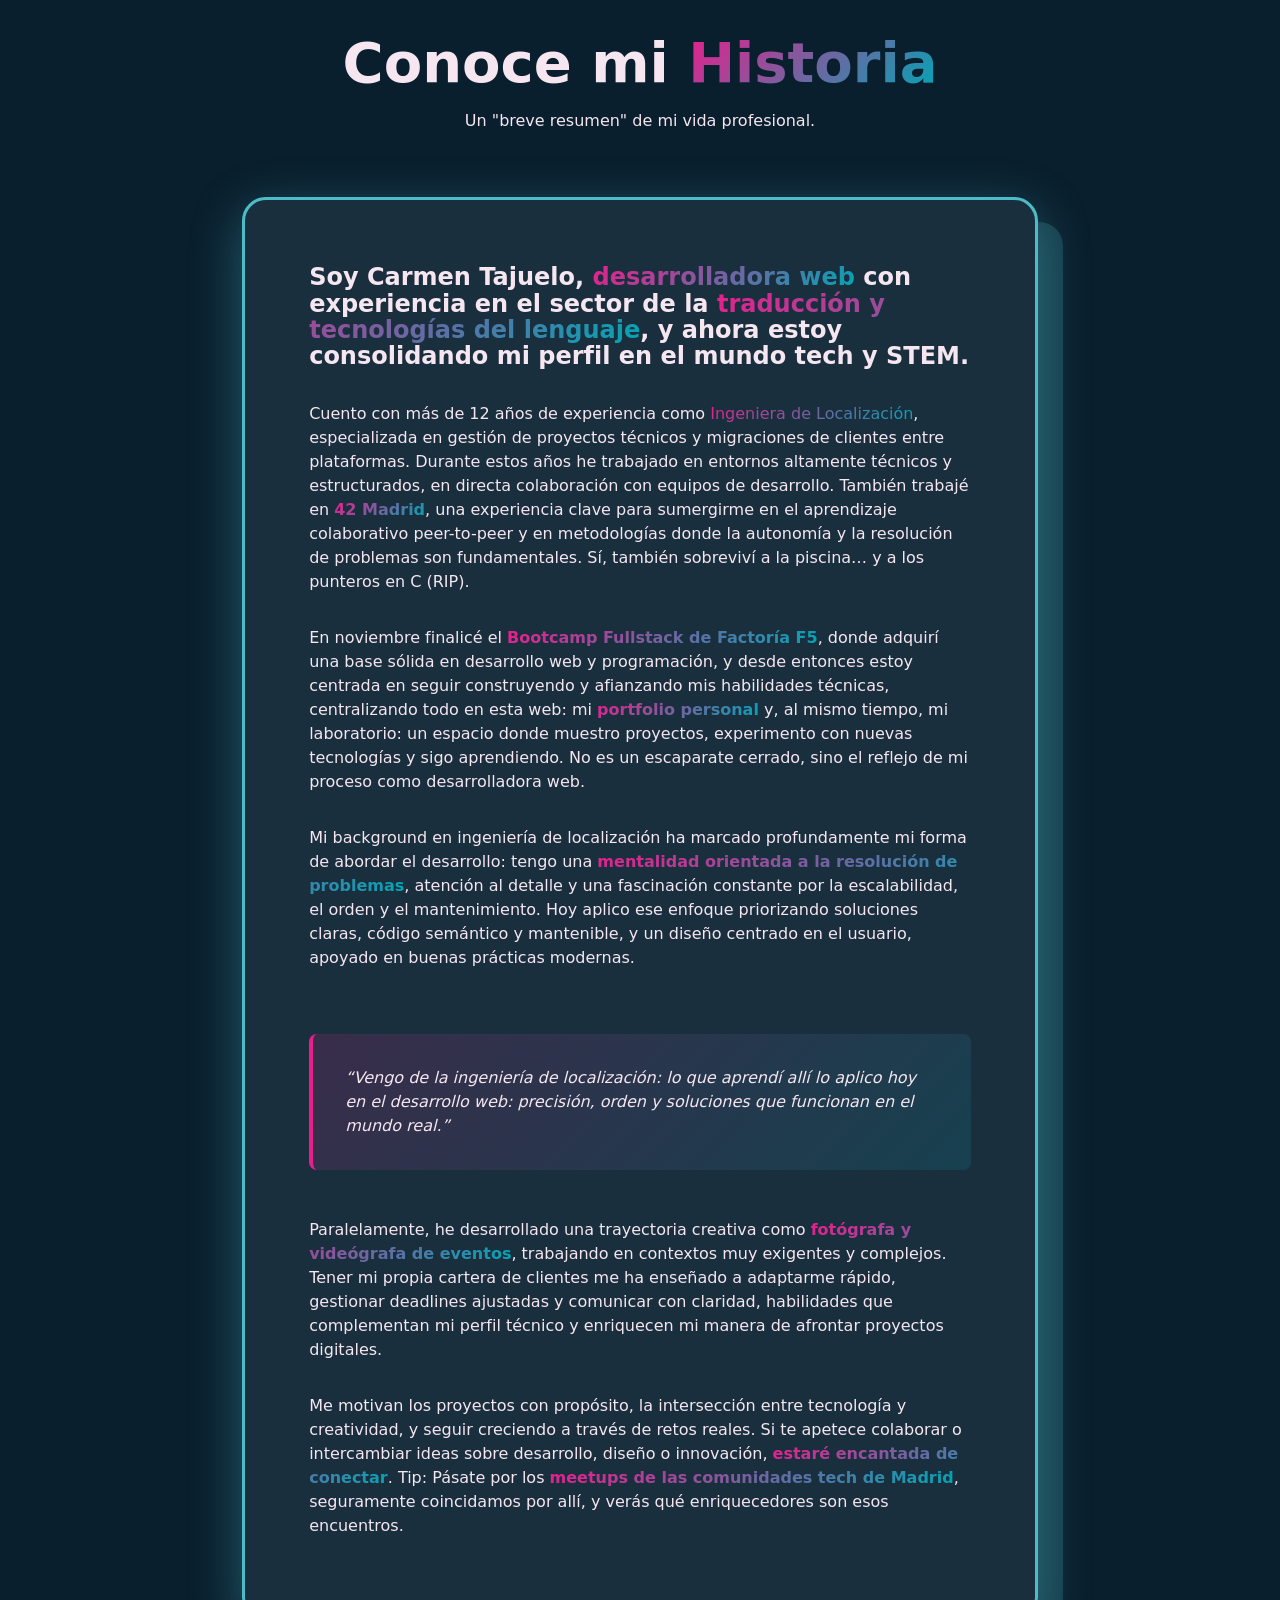
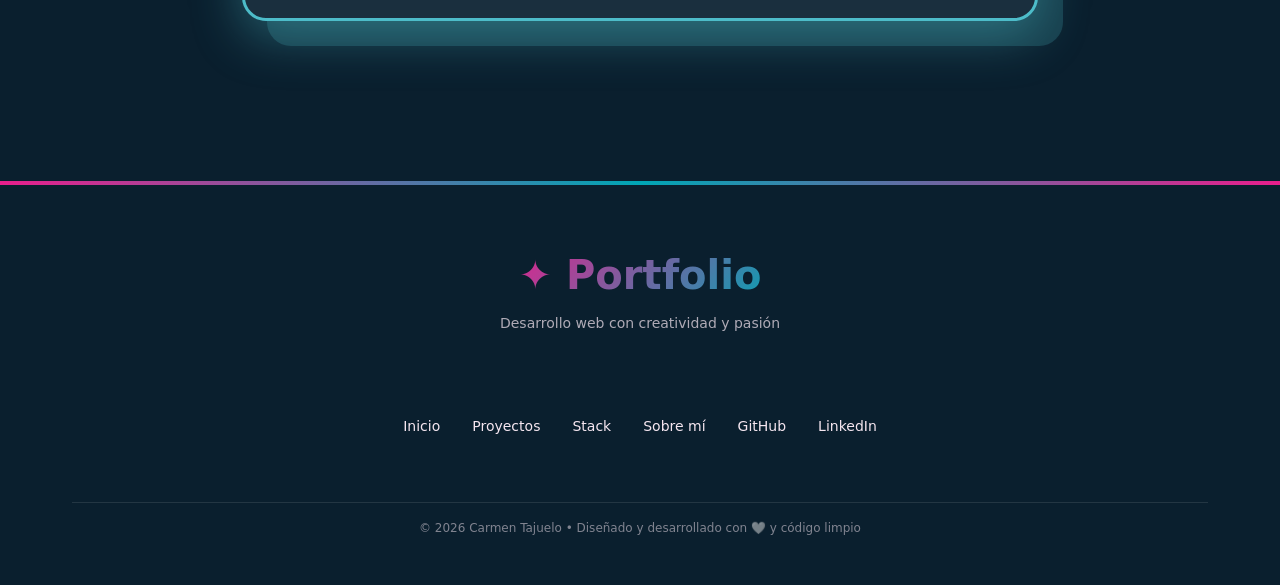
==== commit 56c06a2e: "update(about): update about text" ====
--- a/index.html
+++ b/index.html
@@ -398,7 +398,7 @@
                                         class="text-gradient">estaré encantada de conectar</strong>.
                                     Tip: Pásate por los <strong class="text-gradient">meetups de las comunidades tech
                                         de Madrid</strong>, seguramente coincidamos por allí, y verás qué enriquecedores
-                                    son estos encuentros.
+                                    son esos encuentros.
                                 </p>
                             </div>
                         </div>
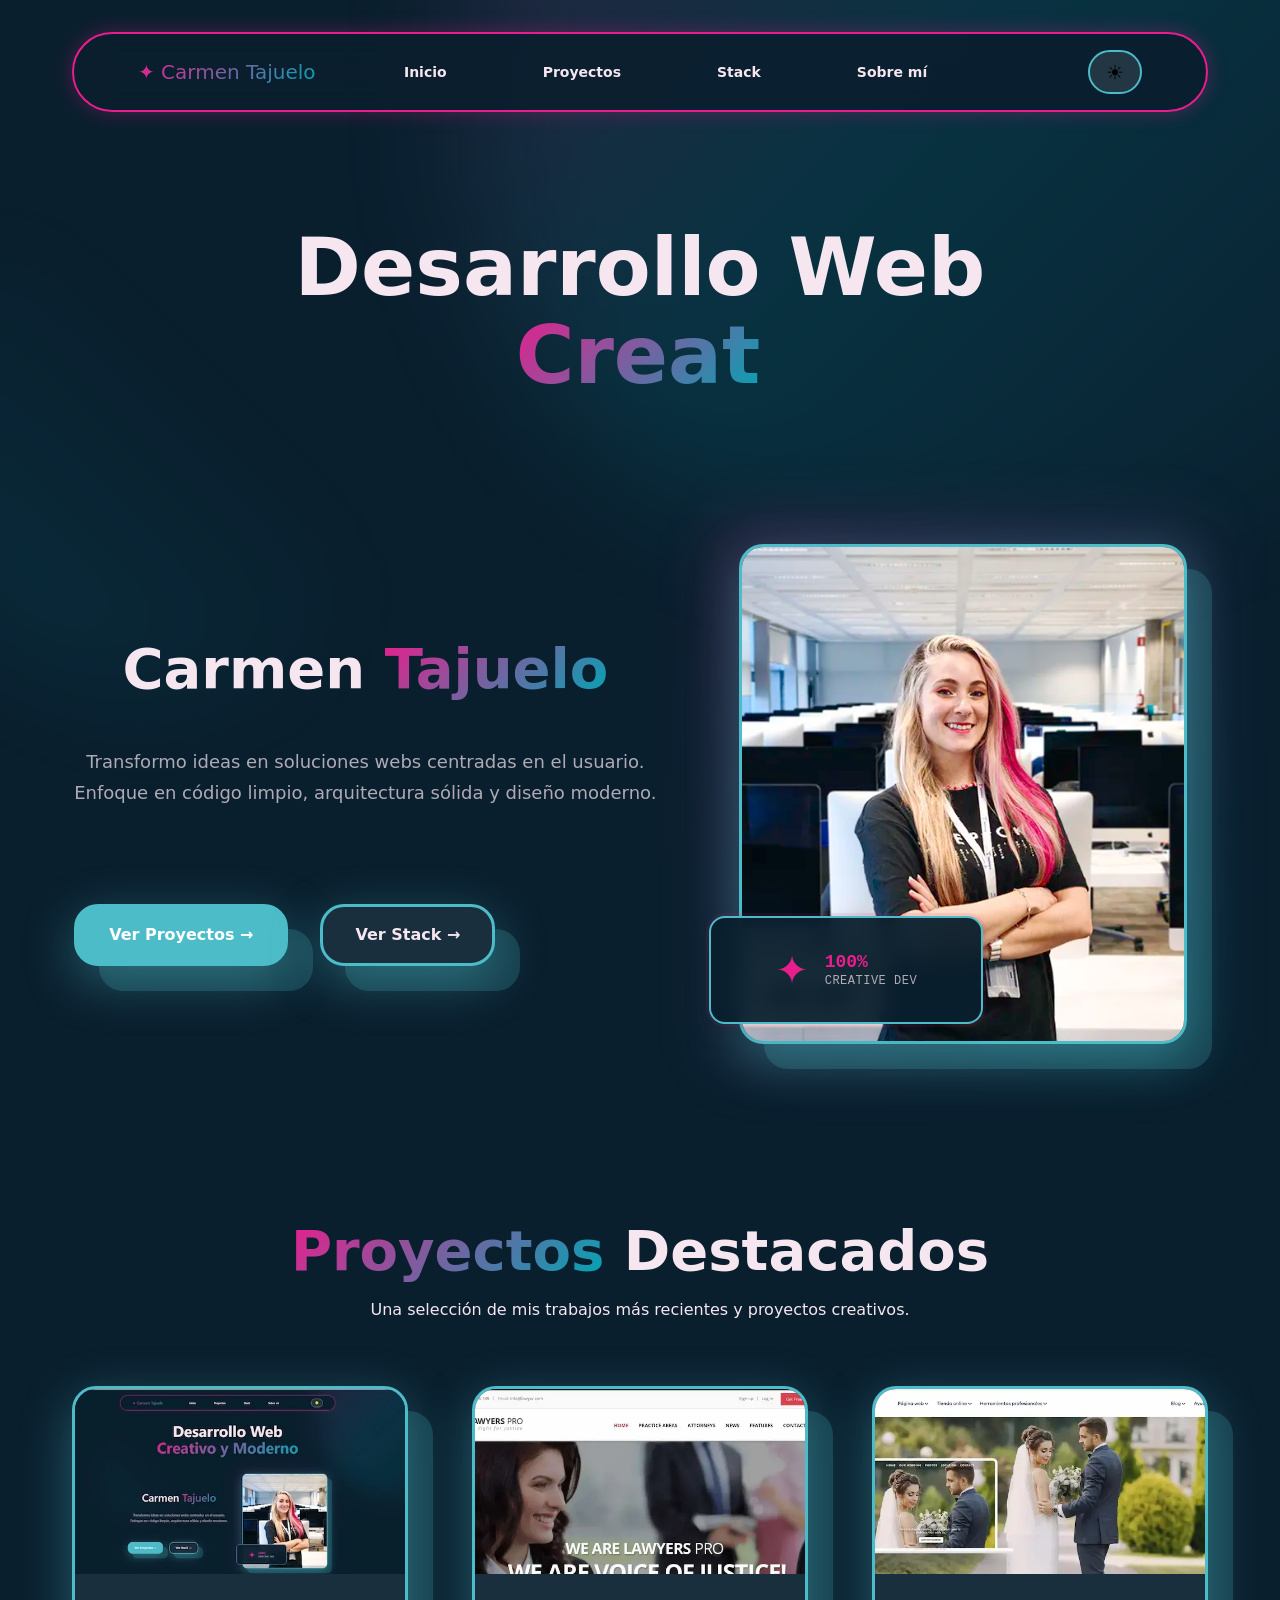
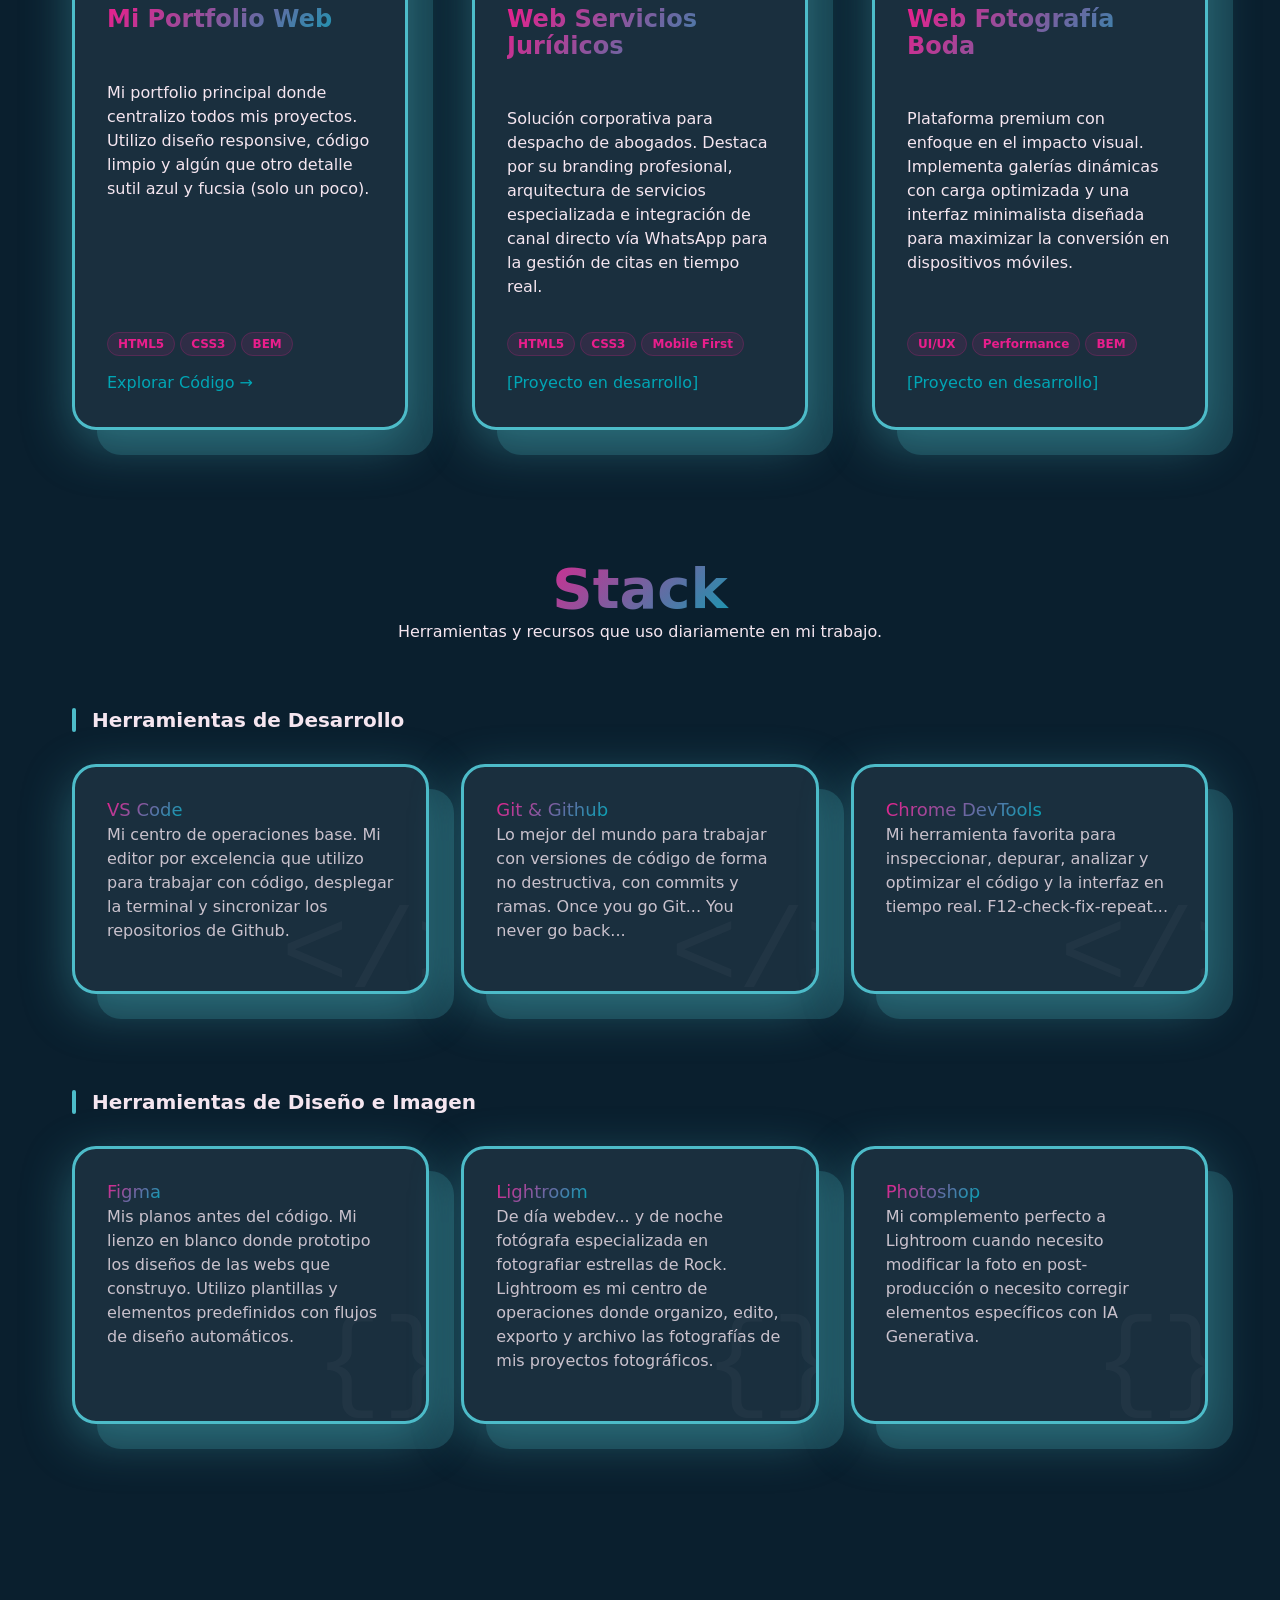
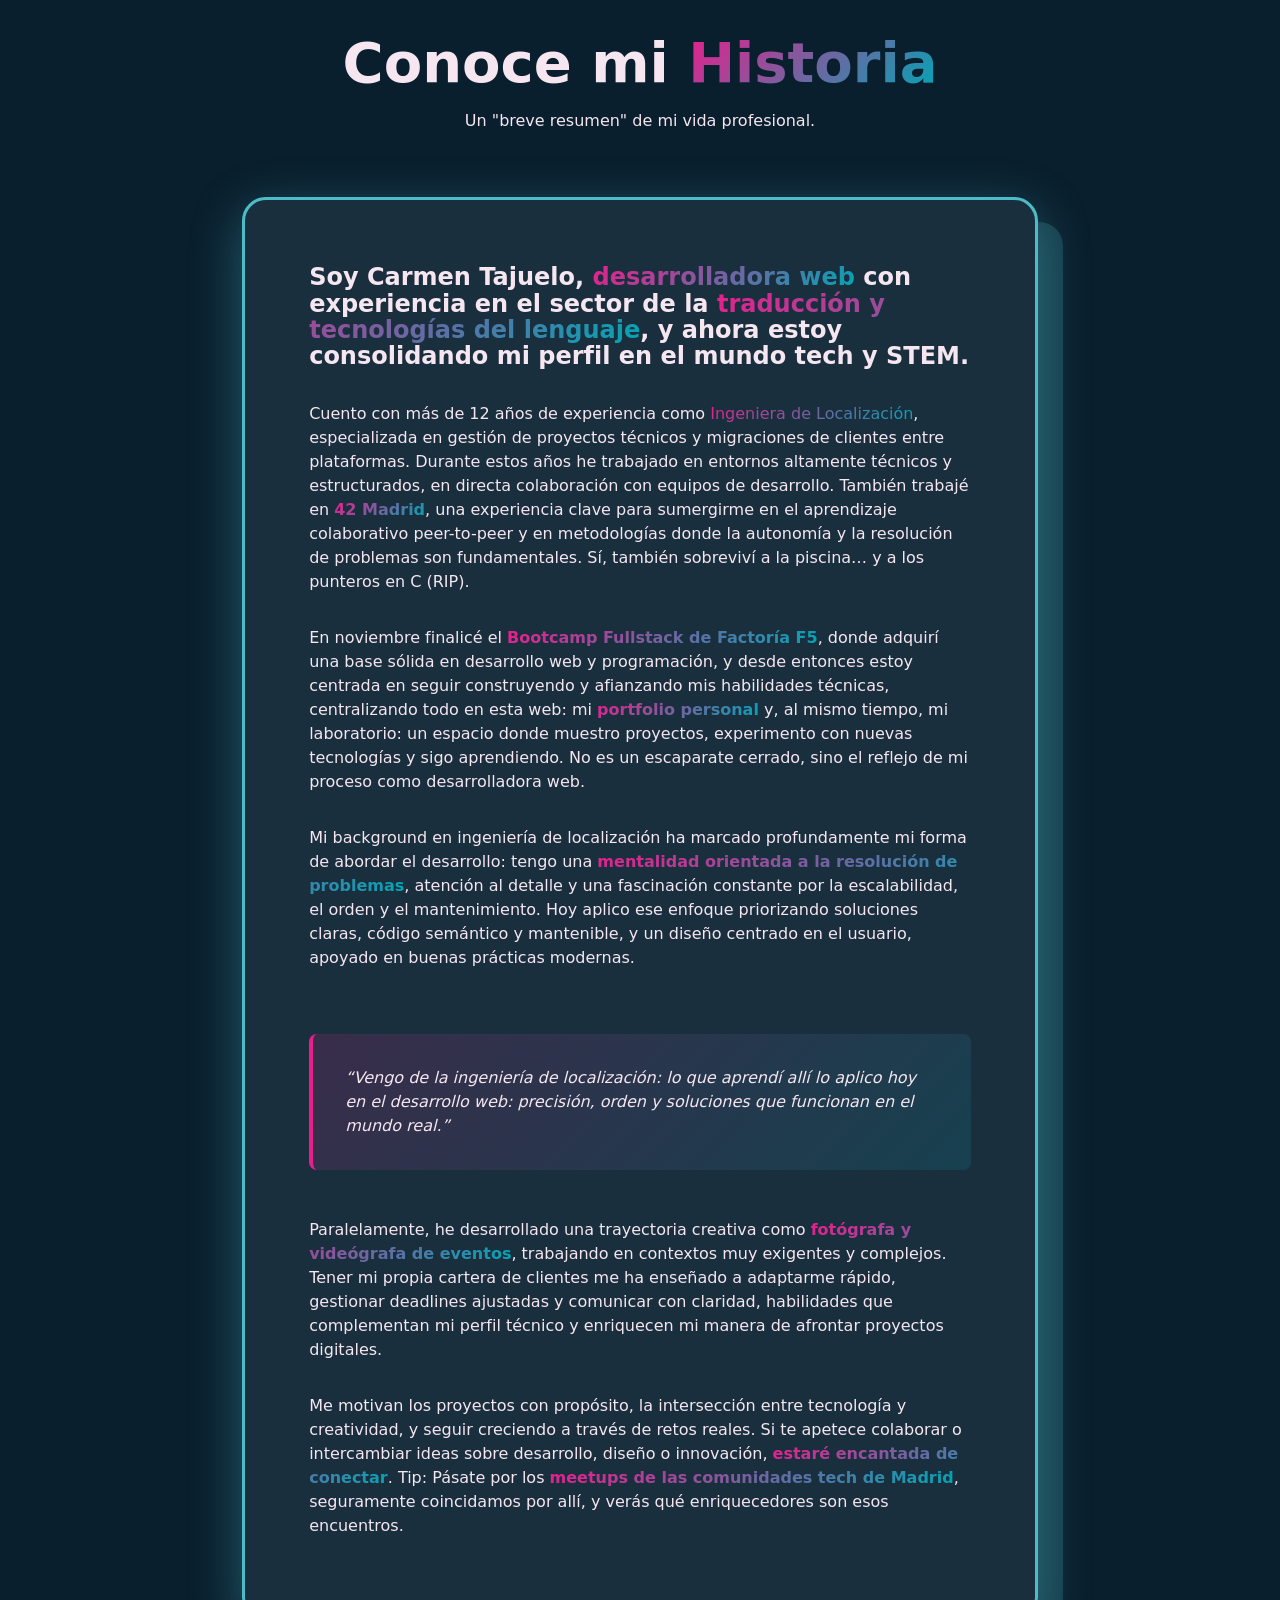
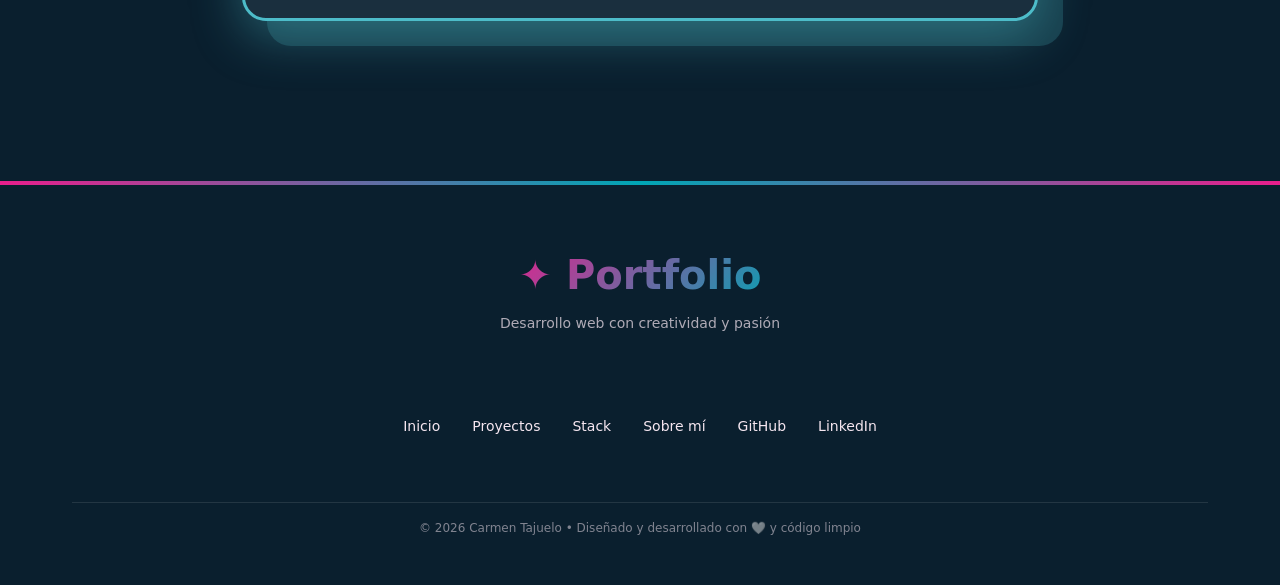
==== commit 6f3e0f00: "fix(hero): add paddig top to hero title" ====
--- a/index.html
+++ b/index.html
@@ -15,7 +15,7 @@
     <meta property="og:image"
         content="https://carmentajuelo.github.io/carmen-tajuelo-portfolio/assets/images/pictures/carmen-tajuelo-web-developer.webp">
 
-    <link rel="stylesheet" href="css/styles.min.css">
+    <link rel="stylesheet" href="css/styles.css">
 
     <link rel="icon" type="image/png" href="assets/images/icons/favicon_blue.ico">
 
--- a/css/styles.css
+++ b/css/styles.css
@@ -0,0 +1,1447 @@
+/* ==== GLOBAL VARIABLES ==== */
+:root {
+
+  /* ----  COLORS ---- */
+  /* Background Colors */
+  /* Soft and clean main background */
+  --_lavender-mist: #f5e6f0;
+  --color-bg-main-rgb: 245, 230, 240;
+  --color-bg-main: rgb(var(--color-bg-main-rgb));
+
+  /* Subtle contrast for sections or cards */
+  --_rose-muted: #E8D5E3;
+  --color-bg-secondary-rgb: 232, 213, 227;
+  --color-bg-secondary: rgb(var(--color-bg-secondary-rgb));
+
+
+  /* Brand */
+  /*Primary Color: Core elements */
+  --_midnight-navy: #0A1F2E;
+  --color-primary-rgb: 10, 31, 46;
+  --color-primary: rgb(var(--color-primary-rgb));
+  --color-primary-muted: rgba(var(--color-primary-rgb), 0.7);
+  --color-primary-subtle: rgba(var(--color-primary-rgb), 0.1);
+
+  /*Highlights: Key elements: notifications, new badge, key word, bold workds, menu active status*/
+  --_vivid-fuchsia: #E91E8C;
+  --color-highlight-rgb: 233, 30, 140;
+  --color-highlight: rgb(var(--color-highlight-rgb));
+  --color-highlight-subtle: rgba(var(--color-highlight-rgb), 0.1);
+
+  /* Dark Highlight: Darker tone for emphasis and depth */
+  --_dark-magenta: #C71675;
+  --color-highlight-dark-rgb: 199, 22, 117;
+  --color-highlight-dark: rgb(var(--color-highlight-dark-rgb));
+
+  /*Action: Interactive elements: buttons, links, social icons, checkboxes.*/
+  --_caribbean-teal: #00A6B5;
+  --color-action-rgb: 0, 166, 181;
+  --color-action: rgb(var(--color-action-rgb));
+
+  /* Subtle hierarchy details: border line, decorative point, card border, tag...*/
+  --_sky-blue: #4dbcc9;
+  --color-accent-rgb: 77, 188, 201;
+  --color-accent: rgb(var(--color-accent-rgb));
+
+
+  /* Typography Colors */
+  /* High-contrast dark text for readability */
+  --_midnight-navy: #0A1F2E;
+  --color-text-main: var(--color-primary);
+  --color-text-muted: var(--color-primary-muted);
+
+  /* Off-White: Light text for use on dark backgrounds */
+  --_lavender-mist: #f5e6f0;
+  --color-text-inverse: var(--color-bg-main);
+
+
+  /* ---- RESPONSIVE TYPOGRAPHY ---- */
+  /* HEADINGS & HIERARCHY (Fluid values) */
+  /* H1: Main Heading or Hero Section (40>80px) */
+  --font-size-5xl: clamp(2.5rem, 8vw + 1rem, 5rem);
+  /* Page Titles (32>56px) */
+  --font-size-4xl: clamp(2rem, 6vw + 1rem, 3.5rem);
+  /* H2: Main section titles: About Me, Services (24>40px) */
+  --font-size-3xl: clamp(1.5rem, 4vw + 1rem, 2.5rem);
+  /* H3: Secondary sections or project cards titles (20>24px) */
+  --font-size-2xl: clamp(1.25rem, 2vw + 1rem, 1.5rem);
+  /* H4: Card subtitles (18>20px) */
+  --font-size-xl: clamp(1.125rem, 1.5vw + 1rem, 1.25rem);
+
+  /* BODY TEXT (Fixed values) */
+  /* 18px: Introductions, featured article text */
+  --font-size-lg: 1.125rem;
+  /* 16px: Main body text, standard legibility */
+  --font-size-base: 1rem;
+  /* 14px: Secondary text, tags, placeholders */
+  --font-size-sm: 0.875rem;
+  /* 12px: Footnotes, metadata, image captions */
+  --font-size-xs: 0.75rem;
+
+
+  /* ---- TYPOGRAPHY ATTRIBUTES ---- */
+  /* Line Heights */
+  /* Used for headings to keep them compact when they wrap */
+  --lh-tight: 1.1;
+  /* Standard reading height for body text (Golden ratio approximation) */
+  --lh-base: 1.5;
+  /* Extra breathing room for small or metadata text */
+  --lh-loose: 1.7;
+
+  /* Font Weights */
+  /* Light: Used for large hero text or thin display titles for a sophisticated look */
+  --fw-light: 300;
+  /* Regular: The default weight for all body text and paragraphs to ensure maximum readability */
+  --fw-regular: 400;
+  /* Medium: Used for emphasized text within paragraphs or medium-sized UI elements like buttons */
+  --fw-medium: 500;
+  /* Semibold: Ideal for subheadings (H2, H3) and card titles to provide clear hierarchy */
+  --fw-semibold: 600;
+  /* Bold: Reserved for the main heading (H1), strong emphasis, or critical calls to action */
+  --fw-bold: 700;
+
+  /* Font Families */
+  /* Primary font: Modern, geometric, and highly legible */
+  /*--font-main: 'Outfit', sans-serif;*/
+  --font-main: system-ui, -apple-system, BlinkMacSystemFont, "Segoe UI", Roboto, Helvetica, Arial, sans-serif;
+  /* Monospace font: Used for code snippets, numbers, or technical data */
+  /*--font-code: 'Fira Code', monospace;*/
+  --font-code: ui-monospace, SFMono-Regular, "Cascadia Code", "Segoe UI Mono", monospace;
+
+
+  /* ---- FLUID SPACING SYSTEM ---- */
+  /* 2XL: Maximum separation for high-end layouts (Fluid: 80px > 128px) */
+  --spacing-2xl: clamp(5rem, 10vw + 1rem, 8rem);
+  /* XL: Large vertical breathing room for Hero sections (Fluid: 64px > 96px) */
+  --spacing-xl: clamp(4rem, 8vw + 1rem, 6rem);
+  /* LG: Padding between major sections (Fluid: 40px > 64px) */
+  --spacing-lg: clamp(2.5rem, 5vw + 1rem, 4rem);
+  /* MD: General gaps between elements or small section padding (Fluid: 24px > 32px) */
+  --spacing-md: clamp(1.5rem, 2vw + 1rem, 2rem);
+  /* SM: Standard internal padding for buttons and small cards (Fixed 16px) */
+  --spacing-sm: 1rem;
+  /* XS: Extra small gaps for icons, tight labels, or small UI details (Fixed 8px) */
+  --spacing-xs: 0.5rem;
+
+
+  /* ---- LAYOUT & UI CONSTANTS ---- */
+  /* Container constraints */
+  --container-max-width: 1200px;
+  /* Side padding for fluid containers on mobile */
+  --container-gutter: var(--spacing-md);
+
+  /* Header configuration */
+  /* 60px > 80px */
+  --navbar-height: clamp(3.75rem, 5vw, 5rem);
+
+  /* Corners */
+  /* 8px: Input fields, small buttons */
+  --border-radius-sm: 0.5rem;
+  /* 16px: Cards, modal windows */
+  --border-radius-md: 1rem;
+  /* 24px: Section backgrounds, large banners */
+  --border-radius-lg: 1.5rem;
+  /* 50px: Featured elements */
+  --border-radius-xl: 3.125rem;
+
+
+  /* Shape utility variables */
+  /* For pill-shaped navbars and buttons */
+  --border-radius-pill: 9999px;
+  /* For perfect circles (e.g., profile photos) */
+  --border-radius-circle: 50%;
+
+
+  /* ---- ANIMATION & EFFECTS ---- */
+  /* Standard transition for hover states and UI interactions */
+  --transition-duration: 0.3s;
+  --transition-timing: cubic-bezier(0.4, 0, 0.2, 1);
+  --transition: var(--transition-duration) var(--transition-timing);
+
+  /* Brand Glow: Uses the highlight-rgb variable for consistency */
+  /* 0 0 20px rgba(fuchsia, 0.3) */
+  --glow: 0 0 20px rgba(var(--color-highlight-rgb), 0.3);
+
+  /* Elevation: Subtle shadow for depth on cards or menus */
+  --shadow-sm: 0 2px 4px rgba(0, 0, 0, 0.05);
+  --shadow-md: 0 4px 12px rgba(0, 0, 0, 0.1);
+
+  /*DARK MODE COLORS*/
+  --color-bg-main-dark: #0A1F2E;
+  --color-bg-secondary-dark: #122936;
+  --color-text-main-dark: #f5e6f0;
+  --color-text-muted-dark: rgba(245, 230, 240, 0.7);
+  --color-card-bg-dark: #1a2f3e;
+  --color-border-dark: rgba(233, 30, 140, 0.3);
+
+
+  /*--color-text-fade: rgba(0, 0, 0, 0.1); /* Texto tenue claro */
+  /*--color-text-fade-dark: rgba(255, 255, 255, 0.1); /* Texto tenue oscuro */
+
+}
+
+
+
+
+/* ==== RESET STYLE ====  */
+/* Box sizing rules */
+*,
+*::before,
+*::after {
+  box-sizing: border-box;
+}
+
+/* Remove default margins and paddings */
+body,
+h1,
+h2,
+h3,
+h4,
+p,
+figure,
+blockquote,
+dl,
+dd {
+  margin: 0;
+  padding: 0;
+}
+
+ul,
+ol {
+  list-style: none;
+  margin: 0;
+  padding: 0;
+
+}
+
+html {
+  scroll-behavior: smooth;
+}
+
+body {
+  min-height: 100vh;
+  min-height: -webkit-fill-available;
+  margin: 0;
+  text-rendering: optimizeSpeed;
+}
+
+img,
+picture,
+svg {
+  max-width: 100%;
+  display: block;
+}
+
+
+input,
+button,
+textarea,
+select {
+  font: inherit;
+}
+
+/* Remove animations for people who prefer them off */
+@media (prefers-reduced-motion: reduce) {
+  html:focus-within {
+    scroll-behavior: auto;
+  }
+
+  *,
+  *::before,
+  *::after {
+    animation-duration: 0.01ms !important;
+    animation-iteration-count: 1 !important;
+    transition-duration: 0.01ms !important;
+    scroll-behavior: auto !important;
+  }
+}
+
+
+/* ==== GLOBAL STYLES ==== */
+
+html {
+  height: 100vh;
+  background-color: var(--color-bg-main);
+}
+
+body {
+  margin: 0;
+  font-family: var(--font-main);
+  color: var(--color-text-main);
+  line-height: var(--lh-base);
+  min-height: 100vh;
+  background-color: var(--color-bg-main);
+  position: relative;
+  font-size: var(--font-size-base);
+}
+
+body::before {
+  content: "";
+  position: fixed;
+  top: 0;
+  left: 0;
+  width: 100%;
+  height: 100%;
+  z-index: -1;
+  background:
+    radial-gradient(at 0% 0%, rgba(var(--color-highlight-rgb), 0.25) 0px, transparent 50%),
+    radial-gradient(at 100% 0%, rgba(var(--color-action-rgb), 0.3) 0px, transparent 50%),
+    radial-gradient(at 100% 100%, rgba(var(--color-accent-rgb), 0.28) 0px, transparent 50%),
+    radial-gradient(at 0% 100%, rgba(var(--color-highlight-dark-rgb), 0.22) 0px, transparent 50%),
+    radial-gradient(at 50% 50%, rgba(var(--color-bg-secondary-rgb), 0.15) 0px, transparent 50%),
+    linear-gradient(160deg, var(--color-bg-main) 0%, rgba(var(--color-bg-secondary-rgb), 0.4) 100%);
+  background-attachment: fixed;
+  background-size: cover;
+  pointer-events: none;
+}
+
+body.no-scroll {
+  overflow: hidden;
+  height: 100vh; /* Opcional: asegura que no haya scroll extra */
+  touch-action: none;
+}
+
+h1 {
+  font-size: var(--font-size-5xl);
+  line-height: var(--lh-tight);
+  font-weight: var(--fw-bold);
+  padding: var(--spacing-md);
+  text-align: center;
+}
+
+h2 {
+  font-size: var(--font-size-4xl);
+  line-height: var(--lh-tight);
+  font-weight: var(--fw-semibold);
+  padding: var(--spacing-sm);
+}
+
+h3 {
+  font-size: var(--font-size-2xl);
+  line-height: var(--lh-tight);
+  font-weight: var(--fw-semibold);
+}
+
+h4 {
+  font-size: var(--font-size-xl);
+  line-height: var(--lh-tight);
+  font-weight: var(--fw-medium);
+}
+
+p {
+  line-height: var(--lh-base);
+  margin-bottom: var(--spacing-sm);
+}
+
+a {
+  color: var(--color-action);
+  text-decoration: none;
+  transition: var(--transition);
+  font-weight: var(--fw-medium);
+}
+
+a:hover {
+  color: var(--color-highlight);
+}
+
+code,
+pre {
+  font-family: var(--font-code);
+  font-size: var(--font-size-sm);
+}
+
+
+/* ==== DARK MODE ==== */
+[data-theme="dark"] {
+  --color-bg-main: var(--color-bg-main-dark);
+  --color-bg-secondary: var(--color-bg-secondary-dark);
+  --color-text-main: var(--color-text-main-dark);
+  --color-text-muted: var(--color-text-muted-dark);
+
+  --color-text-inverse: var(--color-text-main-dark);
+}
+
+[data-theme="dark"] body::before {
+
+  background:
+    radial-gradient(at 0% 0%, rgba(var(--color-highlight-rgb), 0.15) 0px, transparent 50%),
+    radial-gradient(at 100% 0%, rgba(var(--color-action-rgb), 0.2) 0px, transparent 50%),
+    radial-gradient(at 100% 100%, rgba(var(--color-accent-rgb), 0.18) 0px, transparent 50%),
+    radial-gradient(at 0% 100%, rgba(var(--color-highlight-dark-rgb), 0.12) 0px, transparent 50%),
+    linear-gradient(160deg, var(--color-bg-main-dark) 0%, var(--color-bg-secondary-dark) 100%);
+}
+
+[data-theme="dark"] .project-card,
+[data-theme="dark"] .tool-card,
+[data-theme="dark"] .about-card {
+  background: var(--color-card-bg-dark);
+  color: var(--color-text-main-dark);
+  box-shadow:
+    25px 25px 0px rgba(var(--color-accent-rgb), 0.2),
+    0 15px 50px rgba(var(--color-accent-rgb), 0.4);
+}
+
+[data-theme="dark"] .hero__photo {
+  box-shadow:
+    25px 25px 0px rgba(var(--color-accent-rgb), 0.2),
+    0 15px 50px rgba(var(--color-accent-rgb), 0.4);
+}
+
+[data-theme="dark"] .hero__floating-badge {
+  background: rgba(var(--color-primary-rgb), 0.95);
+  color: var(--color-text-main-dark);
+}
+
+[data-theme="dark"] .badge__text strong {
+  color: var(--color-highlight);
+}
+
+[data-theme="dark"] .btn--primary {
+  box-shadow:
+    25px 25px 0px rgba(var(--color-accent-rgb), 0.2),
+    0 15px 50px rgba(var(--color-accent-rgb), 0.4);
+}
+
+[data-theme="dark"] .btn--outline {
+  background: var(--color-card-bg-dark);
+  color: var(--color-text-main-dark);
+  box-shadow:
+    25px 25px 0px rgba(var(--color-accent-rgb), 0.2),
+    0 15px 50px rgba(var(--color-accent-rgb), 0.4);
+}
+[data-theme="dark"] .tool-card::before {
+  color: var(--color-text-fade-dark);
+  opacity: 0.03; 
+}
+
+[data-theme="dark"] .about-card__quote {
+  background: linear-gradient(135deg, rgba(233, 30, 140, 0.15), rgba(0, 166, 181, 0.15));
+  color: var(--color-text-main-dark);
+
+}
+
+
+/* ==== ARCHITECTURE: 3-LAYER SYSTEM ==== */
+
+/* LAYER 1: BLOCK (The Section)
+   Only: full width and vertical padding. */
+.section {
+  padding-block: var(--spacing-lg);
+  width: 100%;
+
+  position: relative;
+  background-repeat: no-repeat;
+  background-size: 8% 100%, 8% 100%;
+
+  scroll-margin-top: 100px;
+}
+
+/* LAYER 2: CONTAINER
+   Only: max-width and centering. */
+.container {
+  max-width: var(--container-max-width);
+  margin-inline: auto;
+  padding-inline: var(--container-gutter);
+
+}
+
+/* LAYER 3: The Content Layout
+   Generic class to stack elements with a standard gap */
+.content {
+  display: flex;
+  flex-direction: column;
+  align-items: center;
+  gap: var(--spacing-md);
+  text-align: center;
+
+}
+
+
+/* ==== NAVBAR ==== */
+.nav-block {
+  width: 100%;
+
+  position: fixed;
+  top: 0;
+  left: 0;
+
+  z-index: 1000;
+
+  pointer-events: none;
+  padding-top: var(--spacing-md);
+}
+
+.nav-content {
+  display: flex;
+  flex-direction: row;
+  justify-content: space-between;
+  align-items: center;
+
+  padding: var(--spacing-sm) var(--spacing-lg);
+  gap: var(--spacing-md);
+
+  text-align: center;
+  background: rgba(var(--color-primary-rgb), 0.9);
+
+  backdrop-filter: blur(20px);
+  -webkit-backdrop-filter: blur(20px);
+  border-radius: var(--border-radius-pill);
+  border: 2px solid var(--color-highlight);
+  box-shadow: var(--glow);
+
+  animation: glow-pulse 3s infinite ease-in-out;
+  transition: all var(--transition);
+  pointer-events: auto;
+  
+}
+
+@keyframes glow-pulse {
+  0% {
+    box-shadow: 0 0 10px rgba(233, 30, 140, 0.4),
+      0 0 20px rgba(233, 30, 140, 0.1);
+  }
+
+  50% {
+    box-shadow: 0 0 20px rgba(233, 30, 140, 0.6),
+      0 0 40px rgba(233, 30, 140, 0.2);
+  }
+
+  100% {
+    box-shadow: 0 0 10px rgba(233, 30, 140, 0.4),
+      0 0 20px rgba(233, 30, 140, 0.1);
+  }
+}
+
+.header__content:hover {
+  animation-play-state: paused;
+  box-shadow: 0 0 25px rgba(var(--color-highlight-rgb), 0.8);
+
+  border-color: var(--color-highlight);
+  transition: all 0.5s ease;
+}
+
+.nav__logo {
+  font-size: var(--font-size-xl);
+  font-weight: 800;
+  background: linear-gradient(135deg, var(--color-highlight), var(--color-action));
+  -webkit-background-clip: text;
+  -webkit-text-fill-color: transparent;
+  background-clip: text;
+}
+
+.nav__logo:hover {
+  transform: scale(1.05);
+}
+
+.nav__menu {
+  display: none;
+  margin: 0 auto;
+}
+
+.nav__menu.open {
+  display: flex;
+  flex-direction: column;
+  justify-content: center;
+  align-items: center;
+  
+  position: fixed; 
+  top: 0;
+  left: 0;
+  width: 100%;
+  height: 100dvh;
+  
+  background: linear-gradient(145deg, rgba(var(--color-highlight-dark-rgb), 0.98) 0%, rgba(145, 12, 84, 0.98) 100%);
+  backdrop-filter: blur(12px);
+  -webkit-backdrop-filter: blur(12px);
+  padding: 0;
+  z-index: 1000;
+  
+  border: 1px solid rgba(255, 255, 255, 0.1);
+  border-radius: var(--border-radius-lg);
+  box-shadow: 0 15px 35px rgba(0, 0, 0, 0.4);
+}
+
+.nav__menu.open .nav__link {
+  animation: fadeInDown 0.5s ease forwards;
+}
+
+@keyframes fadeInDown {
+  from {
+    opacity: 0;
+    transform: translateY(-10px);
+  }
+
+  to {
+    opacity: 1;
+    transform: translateY(0);
+  }
+}
+
+.nav__menu.open .nav__link:hover {
+  background: var(--color-primary);
+  color: var(--color-text-inverse);
+}
+
+.nav__list {
+  display: flex;
+  flex-direction: column;
+  align-items: center;
+  list-style: none;
+  gap: var(--spacing-md);
+}
+
+.nav__list li {
+  display: flex;
+}
+
+.nav__link {
+  color: var(--color-text-inverse);
+  font-weight: var(--fw-semibold);
+  font-size: var(--font-size-sm);
+  position: relative;
+  transition: all 0.4s cubic-bezier(0.4, 0, 0.2, 1);
+  padding: var(--spacing-xs) var(--spacing-sm);
+  border-radius: var(--border-radius-pill);
+}
+
+.nav__link:hover {
+  color: white;
+  background: var(--color-highlight);
+  text-shadow: 0 0 20px rgba(255, 255, 255, 0.5);
+}
+
+.nav__actions {
+  display: flex;
+  align-items: center;
+  gap: var(--spacing-sm);
+  margin-left: auto;
+}
+
+.nav__hamburger {
+  background: none;
+  border: none;
+  font-size: var(--font-size-3xl);
+  color: var(--color-text-inverse);
+  cursor: pointer;
+  padding: var(--spacing-xs);
+  line-height: 1;
+}
+
+@media (min-width: 1024px) {
+  .nav__menu {
+    display: flex;
+    padding: 0;
+    position: static;
+  }
+
+  .nav__list {
+    flex-direction: row;
+    gap: var(--spacing-lg);
+  }
+
+  .nav__actions {
+    display: none;
+  }
+}
+
+
+/* ==== HERO SECTION ==== */
+.hero {
+  min-height: 100vh;
+  display: flex;
+  align-items: center;
+  position: relative;
+  overflow: hidden;
+  /*background: linear-gradient(135deg, var(--color-bg-main) 0%, #FFE5F4 50%, var(--color-bg-main) 100%);*/
+  padding-top: var(--spacing-xl);
+}
+
+/* CAPA 1: Gradiente diagonal grande */
+.hero::before {
+  content: '';
+  position: absolute;
+  top: -30%;
+  right: -20%;
+  width: 800px;
+  height: 800px;
+  background: linear-gradient(135deg,
+      rgba(var(--color-highlight-rgb), 0.2) 0%,
+      rgba(var(--color-action-rgb), 0.15) 50%,
+      transparent 100%);
+  border-radius: 40%;
+  animation: float 20s ease-in-out infinite;
+  filter: blur(60px);
+}
+
+/* CAPA 3: Elemento decorativo superior izquierda */
+.hero .hero__wrapper::before {
+  content: '';
+  position: absolute;
+  top: 10%;
+  left: -10%;
+  width: 400px;
+  height: 400px;
+  background: linear-gradient(45deg,
+      rgba(var(--color-action-rgb), 0.12) 0%,
+      transparent 60%);
+  border-radius: 50%;
+  filter: blur(50px);
+  z-index: 0;
+  animation: pulse 8s ease-in-out infinite;
+}
+
+@keyframes float {
+
+  0%,
+  100% {
+    transform: translate(0, 0) scale(1);
+  }
+
+  33% {
+    transform: translate(30px, -40px) scale(1.05);
+  }
+
+  66% {
+    transform: translate(-20px, 20px) scale(0.95);
+  }
+}
+
+@keyframes pulse {
+
+  0%,
+  100% {
+    opacity: 0.6;
+    transform: scale(1);
+  }
+
+  50% {
+    opacity: 1;
+    transform: scale(1.15);
+  }
+}
+
+.hero__wrapper {
+  display: grid;
+  grid-template-columns: 1fr;
+  gap: var(--spacing-lg);
+  align-items: center;
+  padding-block: var(--spacing-md);
+  position: relative;
+  z-index: 2;
+  min-height: 80vh;
+}
+
+.hero__title {
+    padding-top: var(--spacing-xl);
+}
+.hero__text {
+  display: flex;
+  flex-direction: column;
+  gap: var(--spacing-md);
+  text-align: center;
+  position: relative;
+  z-index: 3;
+}
+
+/*.hero__badge {
+  display: inline-block;
+  align-self: center;
+  font-family: var(--font-code);
+  font-size: var(--font-size-sm);
+  color: var(--color-highlight);
+  font-weight: var(--fw-semibold);
+  padding: var(--spacing-xs) var(--spacing-sm);
+  background: var(--color-highlight-subtle);
+  border-radius: var(--border-radius-sm);
+  border-left: 3px solid var(--color-highlight);
+  backdrop-filter: blur(10px);
+}*/
+
+.hero__description {
+  font-size: var(--font-size-lg);
+  line-height: var(--lh-loose);
+  color: var(--color-text-muted);
+  max-width: 60ch;
+  margin-inline: auto;
+}
+
+.hero__actions {
+  display: flex;
+  gap: var(--spacing-sm);
+  justify-content: center;
+  flex-wrap: wrap;
+  margin-top: var(--spacing-sm);
+}
+
+.btn {
+  display: inline-flex;
+  align-items: center;
+  gap: var(--spacing-xs);
+  padding: var(--spacing-sm) var(--spacing-md);
+  font-weight: var(--fw-semibold);
+  border-radius: var(--border-radius-pill);
+  transition: all var(--transition);
+  cursor: pointer;
+  text-decoration: none;
+  white-space: nowrap;
+}
+
+.btn--primary {
+  backdrop-filter: blur(10px);
+  background: var(--color-accent);
+  display: flex;
+  flex-direction: column;
+  transition: all var(--transition);
+  text-align: left;
+  border-radius: var(--border-radius-lg);
+  overflow: hidden;
+
+  border: 3px solid var(--color-accent);
+  box-shadow:
+    20px 20px 0px var(--color-highlight-subtle),
+    0 10px 40px rgba(var(--color-highlight-rgb), 0.2);
+
+  position: relative;
+  z-index: 1;
+
+  color: white;
+}
+
+.btn--primary:hover {
+  transform: translateY(-5px);
+  box-shadow:
+    25px 25px 0px var(--color-highlight-subtle),
+    0 15px 50px rgba(var(--color-highlight-rgb), 0.3);
+  border-color: var(--color-highlight);
+  color: white;
+  background-color: var(--color-highlight);
+}
+
+.btn--outline {
+  backdrop-filter: blur(10px);
+  background: white;
+  display: flex;
+  flex-direction: column;
+  transition: all var(--transition);
+  text-align: left;
+  border-radius: var(--border-radius-lg);
+  overflow: hidden;
+
+  border: 3px solid var(--color-accent);
+  box-shadow:
+    20px 20px 0px var(--color-highlight-subtle),
+    0 10px 40px rgba(var(--color-highlight-rgb), 0.2);
+
+  position: relative;
+  z-index: 1;
+}
+
+.btn--outline:hover {
+  transform: translateY(-5px);
+  box-shadow:
+    25px 25px 0px var(--color-highlight-subtle),
+    0 15px 50px rgba(var(--color-highlight-rgb), 0.3);
+  border-color: var(--color-highlight);
+}
+
+.hero__visual {
+  display: flex;
+  justify-content: center;
+  align-items: center;
+  position: relative;
+  z-index: 3;
+}
+
+.hero__image-container {
+  position: relative;
+  display: inline-block;
+}
+
+.hero__image-container::before {
+  content: '';
+  position: absolute;
+  top: -20px;
+  left: -20px;
+  right: -20px;
+  bottom: -20px;
+  background: linear-gradient(135deg,
+      rgba(var(--color-highlight-rgb), 0.2),
+      rgba(var(--color-action-rgb), 0.15));
+  border-radius: var(--border-radius-lg);
+  filter: blur(30px);
+  z-index: -1;
+  animation: glow 4s ease-in-out infinite;
+}
+
+@keyframes glow {
+
+  0%,
+  100% {
+    opacity: 0.6;
+  }
+
+  50% {
+    opacity: 1;
+  }
+}
+
+.hero__photo {
+  width: clamp(200px, 60vw, 350px);
+  aspect-ratio: 1 / 1;
+  border-radius: var(--border-radius-lg);
+  border: 3px solid var(--color-accent);
+  box-shadow:
+    20px 20px 0px var(--color-highlight-subtle),
+    0 10px 40px rgba(var(--color-highlight-rgb), 0.3);
+  object-fit: cover;
+  display: block;
+  position: relative;
+  z-index: 1;
+}
+
+.hero__floating-badge {
+  position: absolute;
+  bottom: -10px;
+  left: -10px;
+  background: rgba(var(--color-bg-main-rgb), 0.95);
+  backdrop-filter: blur(10px);
+  padding: var(--spacing-sm) var(--spacing-md);
+  border-radius: var(--border-radius-md);
+  box-shadow:
+    0 8px 24px rgba(0, 0, 0, 0.15),
+    0 0 0 3px var(--color-highlight-subtle);
+  display: flex;
+  align-items: center;
+  gap: var(--spacing-sm);
+  border: 2px solid var(--color-accent);
+  animation: floating 3s ease-in-out infinite;
+  z-index: 2;
+}
+
+.badge__icon {
+  color: var(--color-highlight);
+  font-size: var(--font-size-2xl);
+  line-height: 1;
+}
+
+.badge__text {
+  display: flex;
+  flex-direction: column;
+  font-size: var(--font-size-xs);
+  font-family: var(--font-code);
+  line-height: 1.3;
+}
+
+.badge__text strong {
+  color: var(--color-primary);
+  font-weight: var(--fw-bold);
+}
+
+.badge__text span {
+  color: var(--color-text-muted);
+  text-transform: uppercase;
+  letter-spacing: 0.5px;
+}
+
+@keyframes floating {
+
+  0%,
+  100% {
+    transform: translateY(0);
+  }
+
+  50% {
+    transform: translateY(-10px);
+  }
+}
+
+
+@media (min-width: 768px) {
+  .hero__badge {
+    align-self: flex-start;
+  }
+
+  .hero__description {
+    margin-inline: 0;
+  }
+
+  .hero__photo {
+    width: clamp(250px, 40vw, 350px);
+  }
+
+  .hero__floating-badge {
+    bottom: 10px;
+    left: -20px;
+  }
+}
+
+
+@media (min-width: 1024px) {
+  .hero__wrapper {
+    grid-template-columns: 1.2fr 1fr;
+    grid-template-rows: auto auto auto;
+  }
+
+  .hero::before {
+    width: 1000px;
+    height: 1000px;
+    top: -40%;
+    right: -15%;
+  }
+
+  .hero::after {
+    width: 700px;
+    height: 700px;
+  }
+
+  .hero .hero__wrapper::before {
+    width: 500px;
+    height: 500px;
+    left: -15%;
+  }
+
+  .hero .hero__wrapper::after {
+    width: 450px;
+    height: 450px;
+    right: -10%;
+  }
+
+  .hero__title {
+    grid-column: 1 / 3;
+    grid-row: 1;
+    min-height: calc(var(--font-size-5xl) * 4 * var(--lh-tight));
+  }
+
+  .hero__text {
+    grid-column: 1;
+    grid-row: 2;
+    align-self: end;
+  }
+
+  .hero__visual {
+    grid-column: 2;
+    grid-row: 2 / 4;
+    justify-self: center;
+  }
+
+  .hero__photo {
+    width: clamp(300px, 35vw, 450px);
+  }
+
+  .hero__floating-badge {
+    bottom: 20px;
+    left: -30px;
+    padding: var(--spacing-md) var(--spacing-lg);
+  }
+
+  .badge__icon {
+    font-size: var(--font-size-3xl);
+  }
+
+  .badge__text strong {
+    font-size: var(--font-size-lg);
+  }
+
+
+  .hero__actions {
+    grid-column: 1;
+    grid-row: 3;
+    display: flex;
+    gap: var(--spacing-md);
+    justify-content: flex-start;
+    align-self: start;
+  }
+
+}
+
+
+/* ==== PROJECTS & PORTFOLIO ==== */
+
+.projects__intro {
+  margin-bottom: var(--spacing-sm);
+}
+
+.projects__grid {
+  display: grid;
+  grid-template-columns: repeat(auto-fit, minmax(min(100%, 300px), 1fr));
+  gap: var(--spacing-lg);
+  width: 100%;
+}
+
+.project-card {
+  background: white;
+  display: flex;
+  flex-direction: column;
+  transition: all var(--transition);
+  text-align: left;
+
+  border-radius: var(--border-radius-lg);
+  overflow: hidden;
+
+  border: 3px solid var(--color-accent);
+
+  box-shadow:
+    20px 20px 0px var(--color-highlight-subtle),
+    0 10px 40px rgba(var(--color-highlight-rgb), 0.2);
+
+  position: relative;
+
+  z-index: 1;
+
+}
+
+.project-card:hover {
+  transform: translateY(-5px);
+  box-shadow:
+    25px 25px 0px var(--color-highlight-subtle),
+    0 15px 50px rgba(var(--color-highlight-rgb), 0.3);
+  border-color: var(--color-highlight);
+}
+
+.project-card__image {
+  aspect-ratio: 16 / 9;
+  overflow: hidden;
+  position: relative;
+  border-bottom: 2px solid var(--color-bg-subtle);
+}
+
+.project-card__image img {
+  width: 100%;
+  height: 200px;
+  object-fit: cover;
+}
+
+.project-card:hover .project-card__image img {
+  transform: scale(1.05);
+}
+
+.project-card__content {
+  padding: var(--spacing-md);
+  display: flex;
+  flex-direction: column;
+  flex-grow: 1;
+  /*background: linear-gradient(180deg, white 0%, rgba(var(--color-highlight-rgb), 0.03) 100%);*/
+  gap: var(--spacing-sm);
+}
+
+.project-card__title {
+  font-size: var(--font-size-2xl);
+  margin-bottom: var(--spacing-md);
+}
+
+.project-card__tags {
+  margin-top: auto;
+}
+
+.tag {
+  background: var(--color-highlight-subtle);
+  color: var(--color-highlight);
+  font-size: var(--font-size-xs);
+  font-weight: var(--fw-semibold);
+  padding: 4px 10px;
+  border-radius: var(--border-radius-pill);
+  border: 1px solid rgba(var(--color-highlight-rgb), 0.2);
+  white-space: nowrap;
+  transition: all var(--transition);
+}
+
+
+/* ==== TOOLS & STACK ==== */
+.tools__intro {
+  margin-bottom: var(--spacing-sm);
+}
+
+.tools__wrapper {
+  width: 100%;
+  text-align: left;
+  margin-bottom: var(--spacing-lg);
+
+}
+
+.tools__category-title {
+  font-size: var(--font-size-xl);
+  font-weight: var(--fw-semibold);
+  margin-bottom: var(--spacing-md);
+  display: flex;
+  align-items: center;
+  gap: var(--spacing-sm);
+}
+
+.tools__category-title::before {
+  content: '';
+  width: 4px;
+  height: 24px;
+  background: var(--color-accent);
+  border-radius: var(--border-radius-pill);
+}
+
+.tools__grid {
+  display: grid;
+  grid-template-columns: repeat(auto-fit, minmax(min(100%, 260px), 1fr));
+  gap: var(--spacing-md);
+}
+
+.tool-card {
+  background: white;
+  padding: var(--spacing-md);
+  transition: all var(--transition);
+
+  border-radius: var(--border-radius-lg);
+  border: 3px solid var(--color-accent);
+  box-shadow:
+    20px 20px 0px var(--color-highlight-subtle),
+    0 10px 40px rgba(var(--color-highlight-rgb), 0.3);
+  object-fit: cover;
+  display: block;
+  position: relative;
+  z-index: 1;
+  overflow: hidden;
+}
+
+.tool-card::before {
+  position: absolute;
+  top: 40%;
+  left: 30%;
+  transform: translate(50%, 10%);
+  font-family: var(--font-code);
+  font-size: 7rem;
+  color: var(--color-text-fade);
+  opacity: 0.05;
+  z-index: -1; 
+  user-select: none;
+  pointer-events: none;
+}
+
+.tools__grid--dev .tool-card::before {
+  content: "</>";
+}
+
+
+.tools__grid--design .tool-card::before {
+  content: "{}";
+  transform: translate(100%, 15%);
+}
+
+
+.tool-card:hover {
+  transform: translateY(-5px);
+  box-shadow:
+    25px 25px 0px var(--color-highlight-subtle),
+    0 15px 50px rgba(var(--color-highlight-rgb), 0.3);
+  border-color: var(--color-highlight);
+}
+
+.tool-card__name {
+  font-size: var(--font-size-lg);
+  color: var(--color-primary);
+  margin-bottom: var(--spacing-xs);
+
+}
+
+.tool-card__description {
+  opacity: 0.8;
+  margin-bottom: var(--spacing-sm);
+}
+
+
+/* ==== ABOUT SECTION ==== */
+.about-content {
+  padding-bottom: var(--spacing-xl);
+}
+
+.about-intro {
+  margin-bottom: var(--spacing-sm);
+}
+
+.about-card {
+  background: white;
+  padding: var(--spacing-lg);
+  transition: all var(--transition);
+
+  border-radius: var(--border-radius-lg);
+  border: 3px solid var(--color-accent);
+
+  box-shadow:
+    20px 20px 0px var(--color-highlight-subtle),
+    0 10px 40px rgba(var(--color-highlight-rgb), 0.3);
+
+  max-width: 800px;
+  position: relative;
+  z-index: 1;
+  text-align: left;
+
+}
+
+.about-card__body {
+  max-width: 65ch;
+}
+
+.about-card__intro {
+  font-size: var(--font-size-2xl);
+  font-weight: var(--fw-bold);
+  line-height: var(--lh-tight);
+  margin-bottom: var(--spacing-md);
+}
+
+.about-card__intro .highlight {
+  color: var(--color-highlight);
+}
+
+.about-card__text {
+  display: flex;
+  flex-direction: column;
+  gap: var(--spacing-sm);
+}
+
+.about-card__quote {
+  background: linear-gradient(135deg, rgba(233, 30, 140, 0.1), rgba(0, 166, 181, 0.1));
+  padding: var(--spacing-md);
+  border-radius: var(--border-radius-sm);
+  border-left: 4px solid var(--color-highlight);
+  font-weight: var(--fw-medium);
+  font-style: italic;
+  margin-block: var(--spacing-md);
+}
+
+
+
+/* ==== FOOTER ==== */
+/* LAYER 1: The Block */
+.footer-block {
+  background-color: var(--color-primary);
+  color: var(--color-text-inverse);
+  padding-block: var(--spacing-xl) var(--spacing-md);
+  position: relative;
+  padding-top: var(--spacing-lg);
+  overflow: hidden;
+}
+
+/* Border accent at the top */
+.footer-block::before {
+  content: '';
+  position: absolute;
+  top: 0;
+  left: 0;
+  width: 100%;
+  height: 4px;
+  background: linear-gradient(90deg, var(--color-highlight), var(--color-action), var(--color-highlight));
+}
+
+/* LAYER 3: The Content */
+.footer__content {
+  gap: var(--spacing-lg);
+}
+
+.footer__logo {
+  font-size: var(--font-size-3xl);
+  font-weight: var(--fw-bold);
+  background: linear-gradient(135deg, var(--color-highlight), var(--color-action));
+  -webkit-background-clip: text;
+  -webkit-text-fill-color: transparent;
+  margin-bottom: var(--spacing-xs);
+}
+
+.footer__tagline {
+  opacity: 0.7;
+  font-size: var(--font-size-sm);
+}
+
+.footer__links {
+  display: flex;
+  gap: var(--spacing-md);
+  flex-wrap: wrap;
+  justify-content: center;
+}
+
+.footer__link {
+  color: var(--color-text-inverse);
+  font-size: var(--font-size-sm);
+  transition: color var(--transition);
+}
+
+.footer__link:hover {
+  color: var(--color-highlight);
+}
+
+.footer__bottom {
+  display: flex;
+  justify-content: center;
+  align-items: center;
+  width: 100%;
+  border-top: 1px solid rgba(255, 255, 255, 0.1);
+  padding-top: var(--spacing-sm);
+}
+
+.footer__copyright {
+  font-size: var(--font-size-xs);
+  opacity: 0.5;
+}
+
+/* ==== UTILITIES ==== */
+.text-gradient {
+  background: linear-gradient(135deg, var(--color-highlight), var(--color-action));
+  -webkit-background-clip: text;
+  -webkit-text-fill-color: transparent;
+  background-clip: text;
+  color: transparent;
+  display: inline;
+}
+
+.cursor {
+  display: inline-block;
+  width: 2px; /* Dale un ancho real para que se vea */
+  background-color: var(--color-highlight);
+  margin-left: 2px;
+  animation: blink 0.7s infinite;
+}
+
+@keyframes blink {
+  0%, 100% { opacity: 1; }
+  50% { opacity: 0; }
+}
+
+#typewriter-line1:empty::before,
+#typewriter-line2:empty::before {
+  content: "\00a0";
+}
+
+/* ==== DARK MODE ==== */
+.theme-toggle {
+  background: rgba(255, 255, 255, 0.1);
+  border: 2px solid var(--color-accent);
+  border-radius: var(--border-radius-pill);
+  padding: var(--spacing-xs) var(--spacing-sm);
+  cursor: pointer;
+  transition: all var(--transition);
+  display: flex;
+  align-items: center;
+  justify-content: center;
+  min-width: 44px;
+  min-height: 44px;
+}
+
+.theme-toggle:hover {
+  background: var(--color-highlight);
+  border-color: var(--color-highlight);
+  transform: scale(1.1);
+}
+
+.theme-toggle__icon {
+  font-size: var(--font-size-xl);
+  line-height: 1;
+  transition: transform var(--transition);
+}
+
+[data-theme="dark"] .theme-toggle__icon {
+  transform: rotate(180deg);
+}
+
+@media (min-width: 1024px) {
+  .nav__actions {
+    display: flex;
+  }
+
+  .nav__hamburger {
+    display: none;
+  }
+}
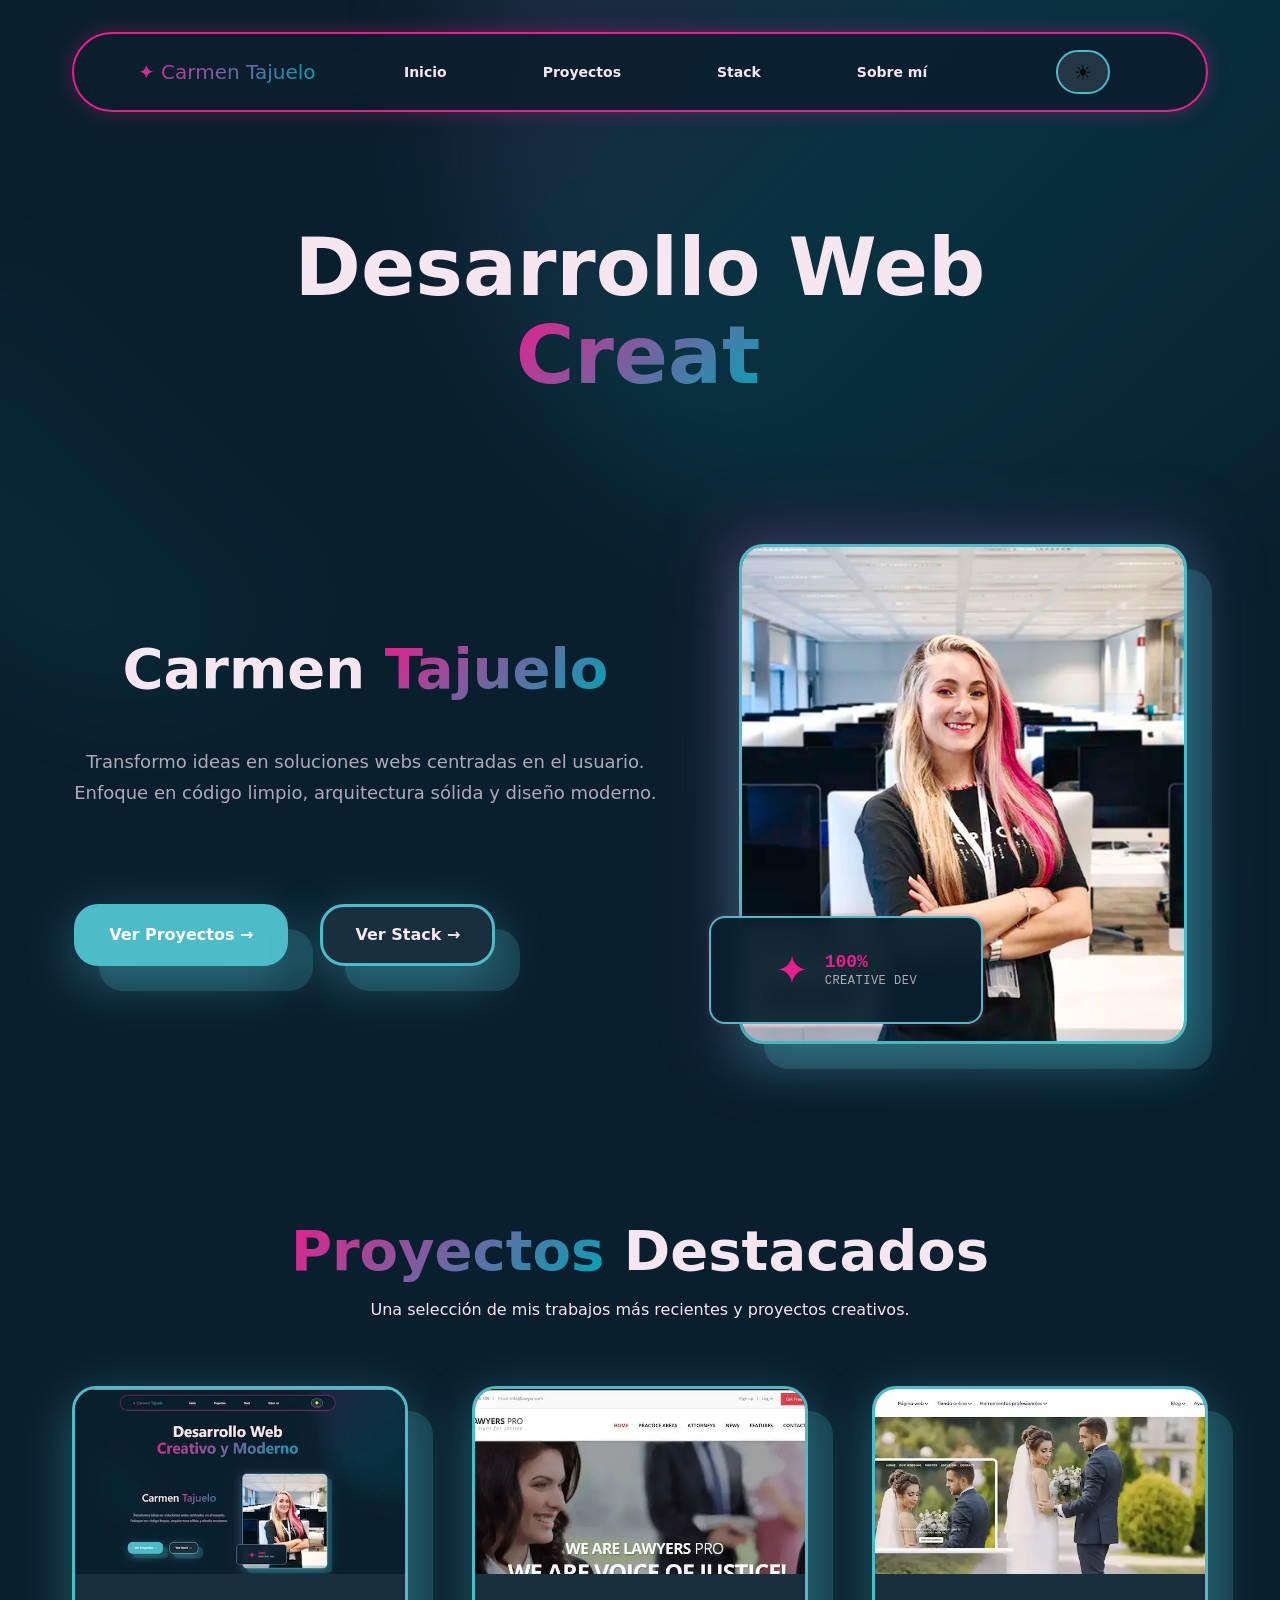
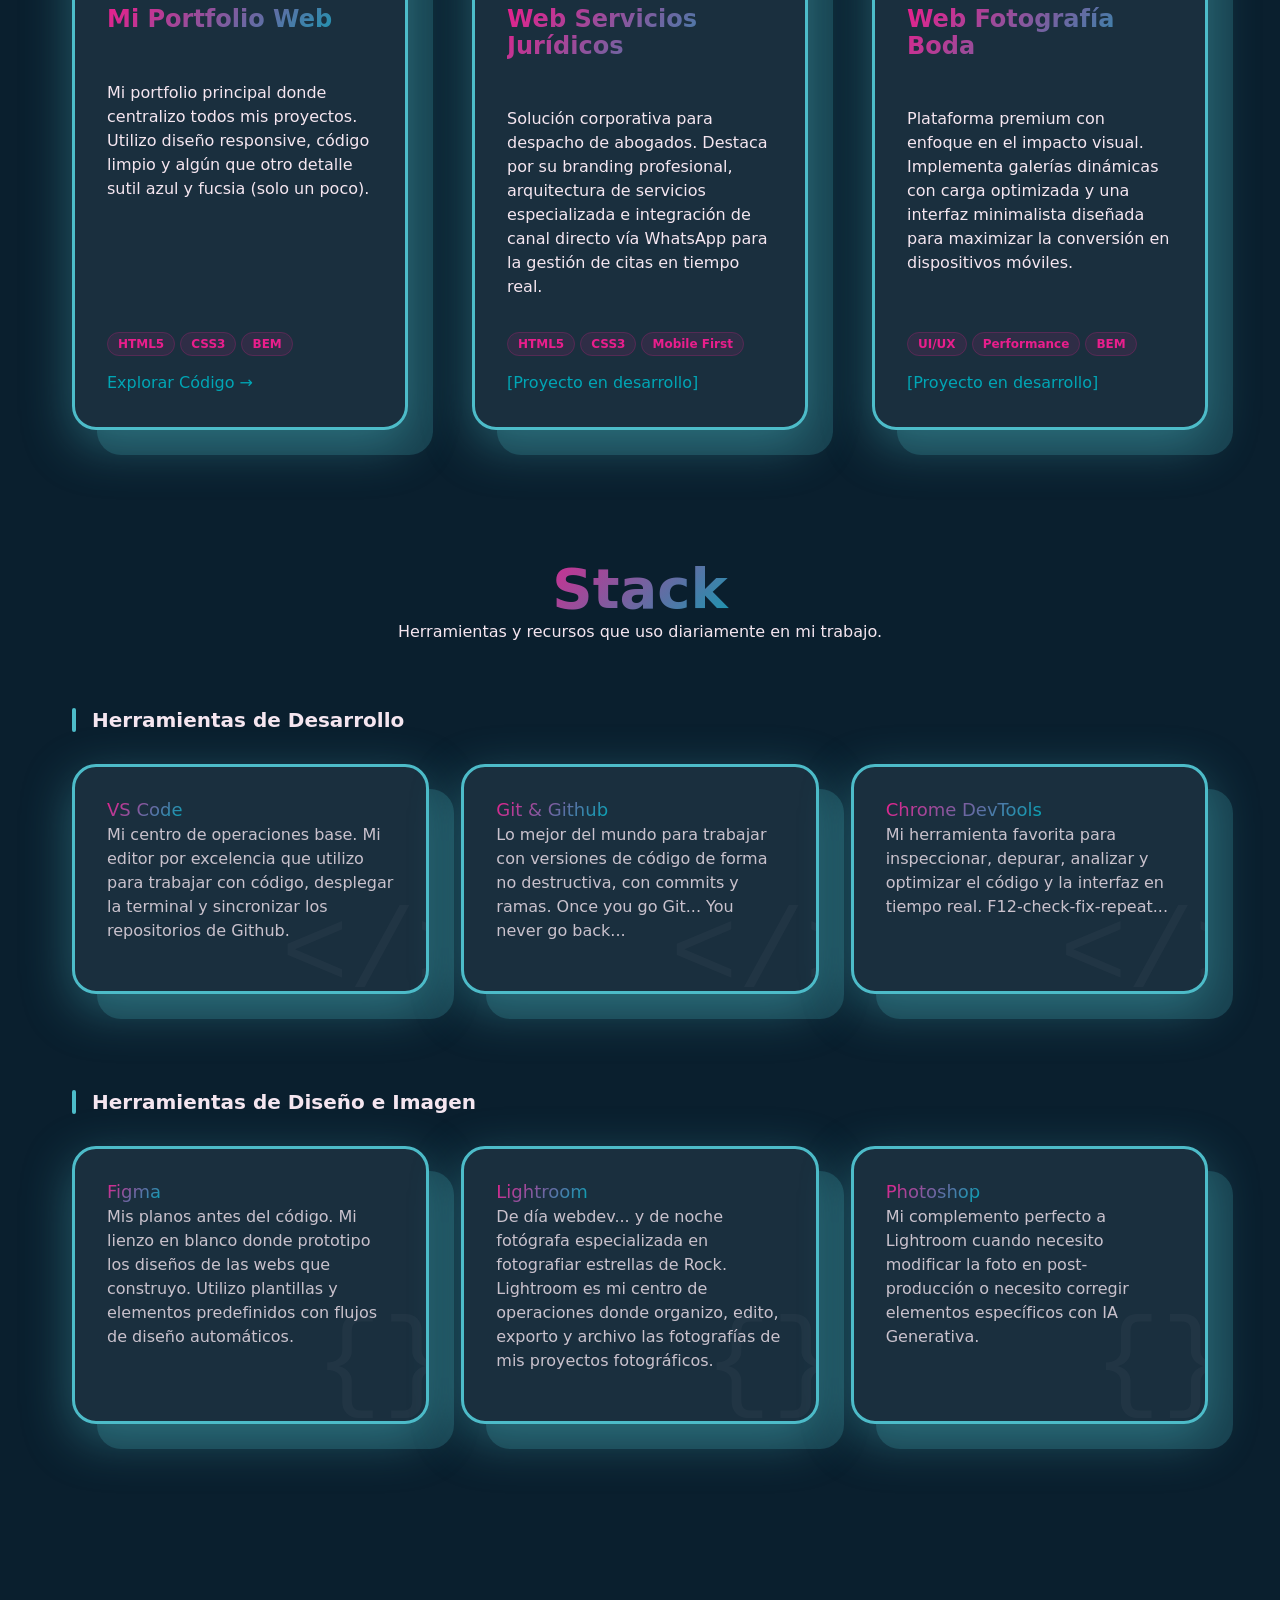
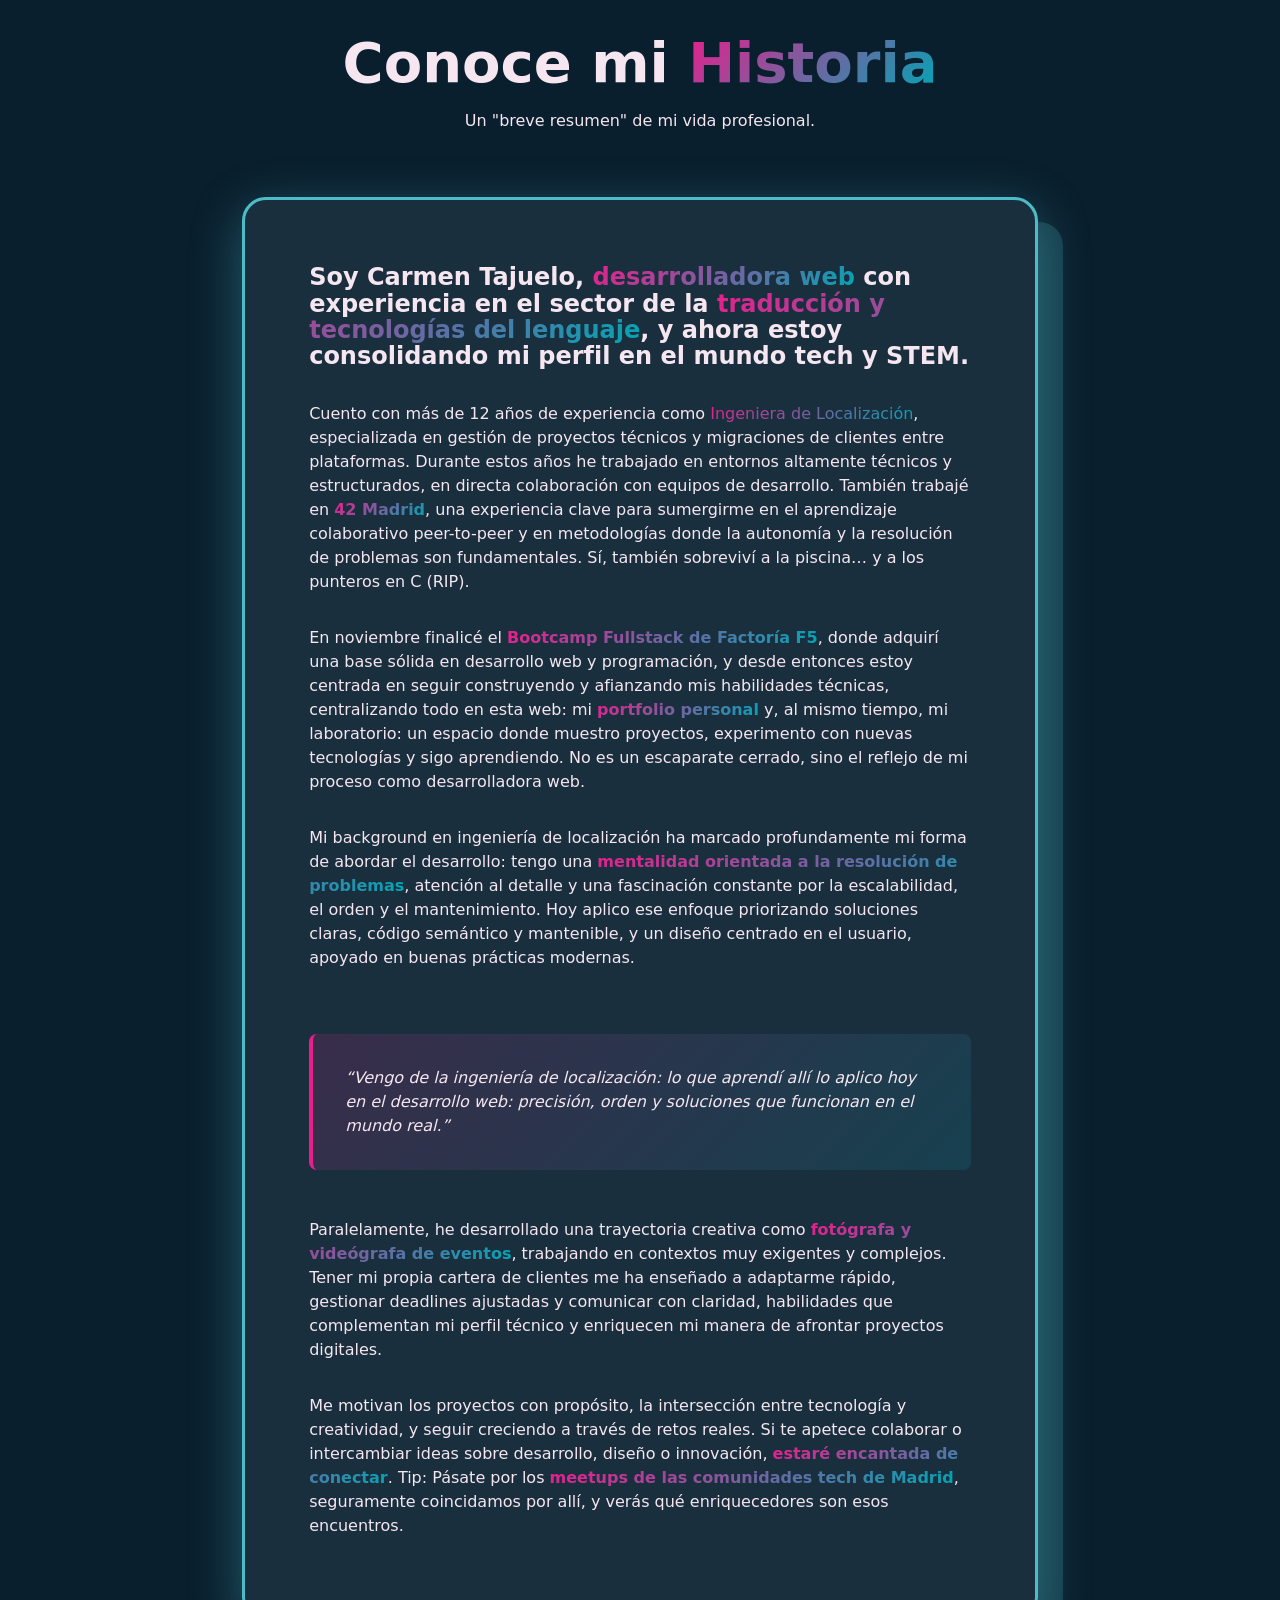
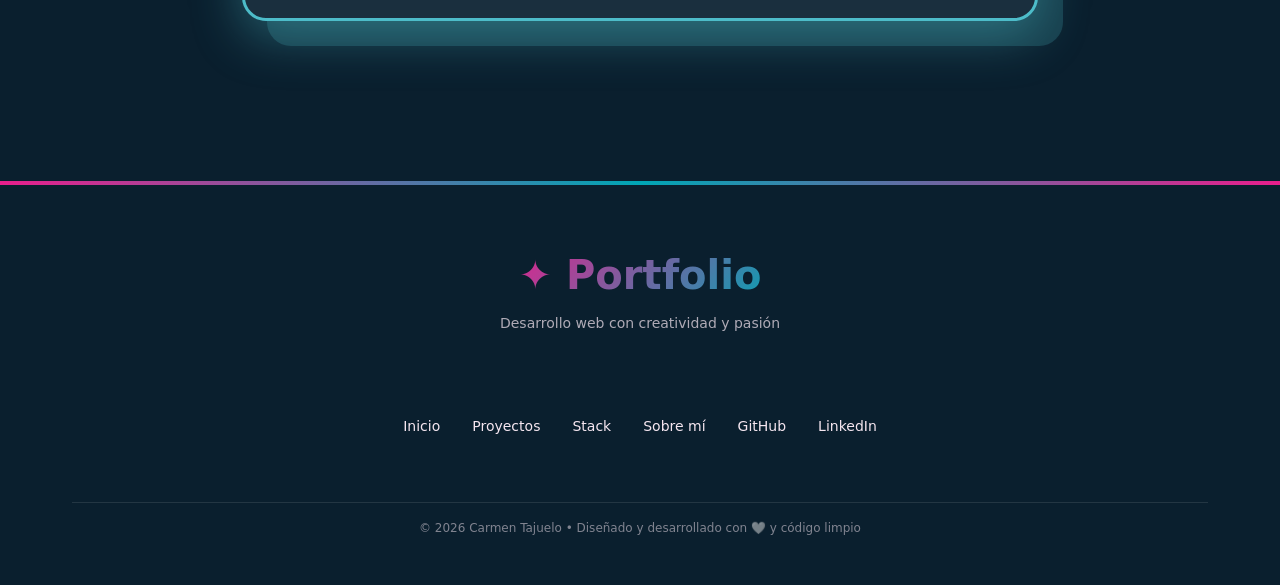
==== commit 246f5849: "style(nav): switch hamburguer icon with menut toggle" ====
--- a/index.html
+++ b/index.html
@@ -39,15 +39,15 @@
                         <li><a href="#about" class="nav__link">Sobre mí</a></li>
                     </ul>
                 </nav>
-
+                <button class="theme-toggle" id="themeToggle" aria-label="Cambiar tema">
+                    <span class="theme-toggle__icon">🌙</span>
+                </button>
                 <div class="nav__actions">
                     <button class="nav__hamburger" id="navToggle" aria-label="Abrir menú de navegación"
                         aria-expanded="false" aria-controls="navMenu">☰</button>
 
                 </div>
-                <button class="theme-toggle" id="themeToggle" aria-label="Cambiar tema">
-                    <span class="theme-toggle__icon">🌙</span>
-                </button>
+
             </div>
         </div>
     </header>
@@ -122,7 +122,8 @@
 
                                 <p class="project-card__description">
                                     Mi portfolio principal donde centralizo todos mis proyectos. Utilizo diseño
-                                    responsive, código limpio y algún que otro detalle sutil azul y fucsia (solo un poco). 
+                                    responsive, código limpio y algún que otro detalle sutil azul y fucsia (solo un
+                                    poco).
                                 </p>
 
                                 <div class="project-card__tags" role="list" aria-label="Tecnologías usadas">
--- a/css/styles.css
+++ b/css/styles.css
@@ -614,7 +614,7 @@
   display: flex;
   align-items: center;
   gap: var(--spacing-sm);
-  margin-left: auto;
+  
 }
 
 .nav__hamburger {
@@ -1418,6 +1418,7 @@
   justify-content: center;
   min-width: 44px;
   min-height: 44px;
+  margin-left: auto;
 }
 
 .theme-toggle:hover {
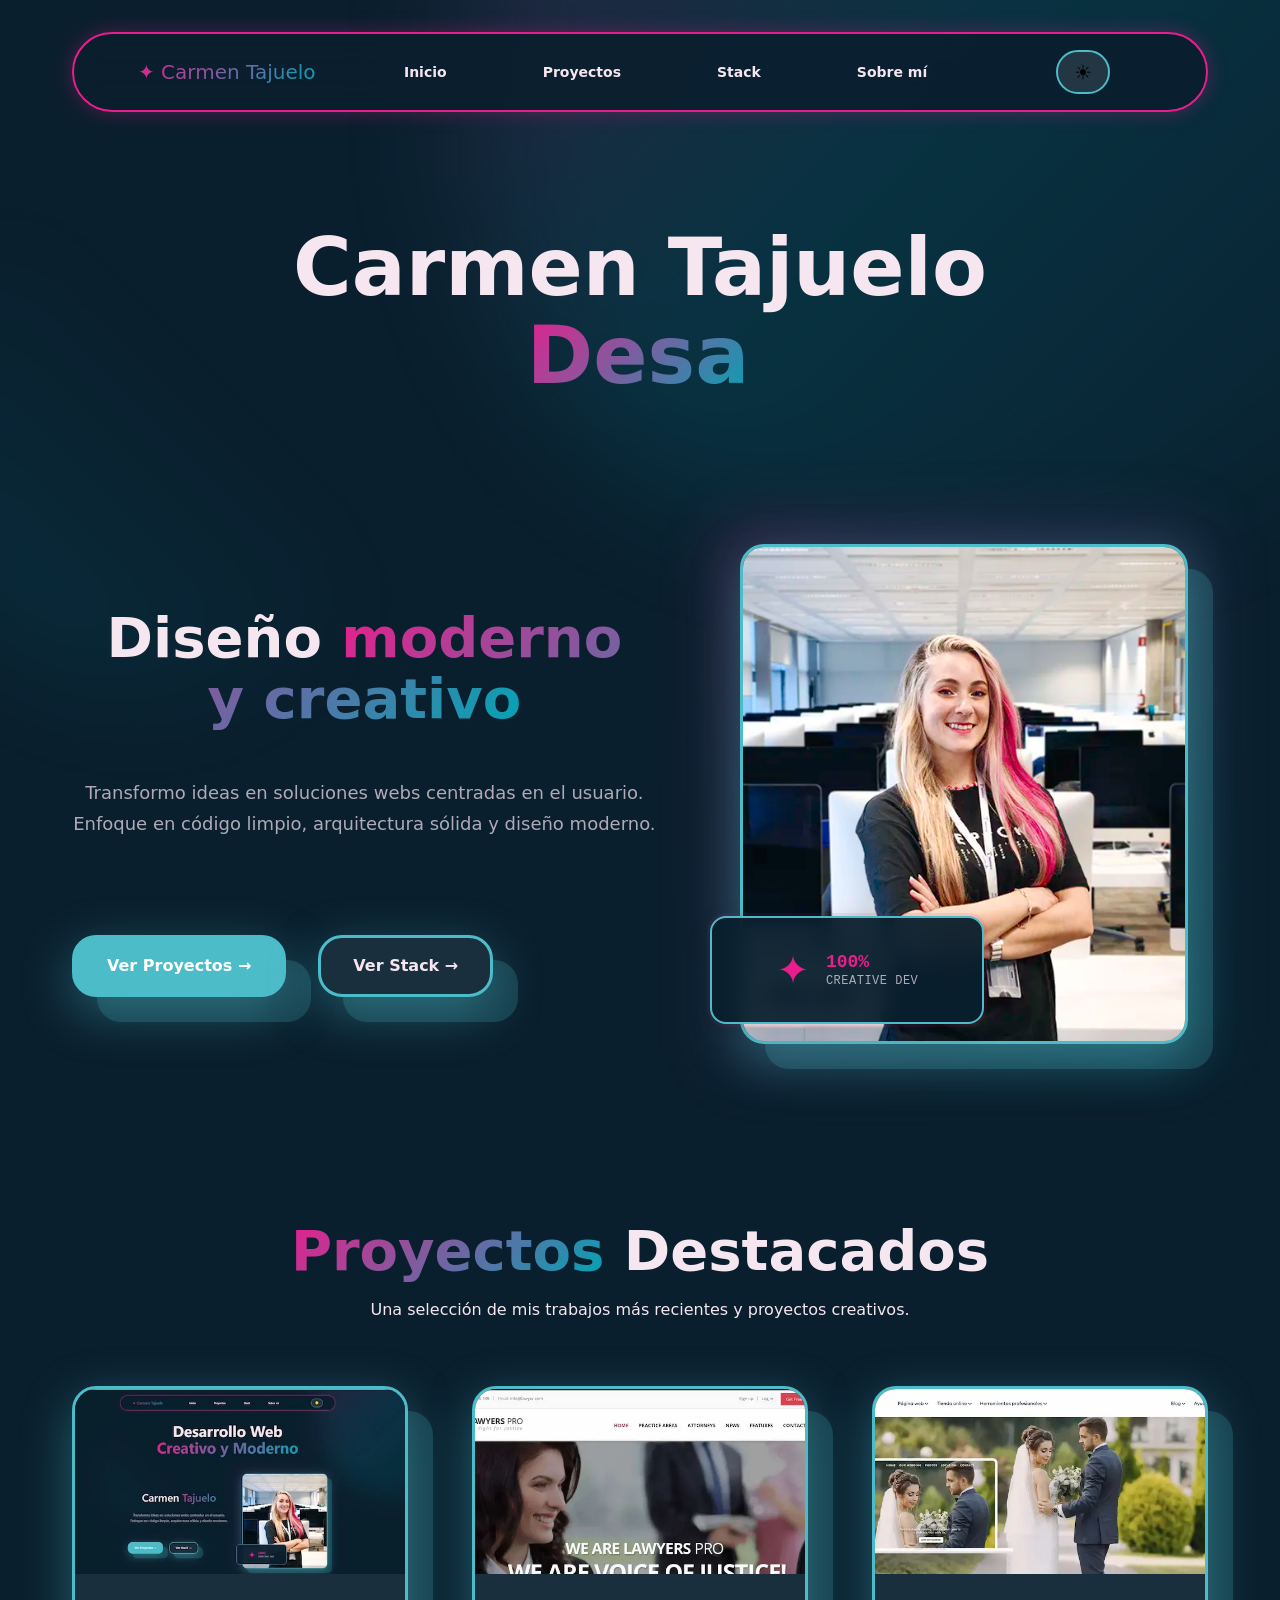
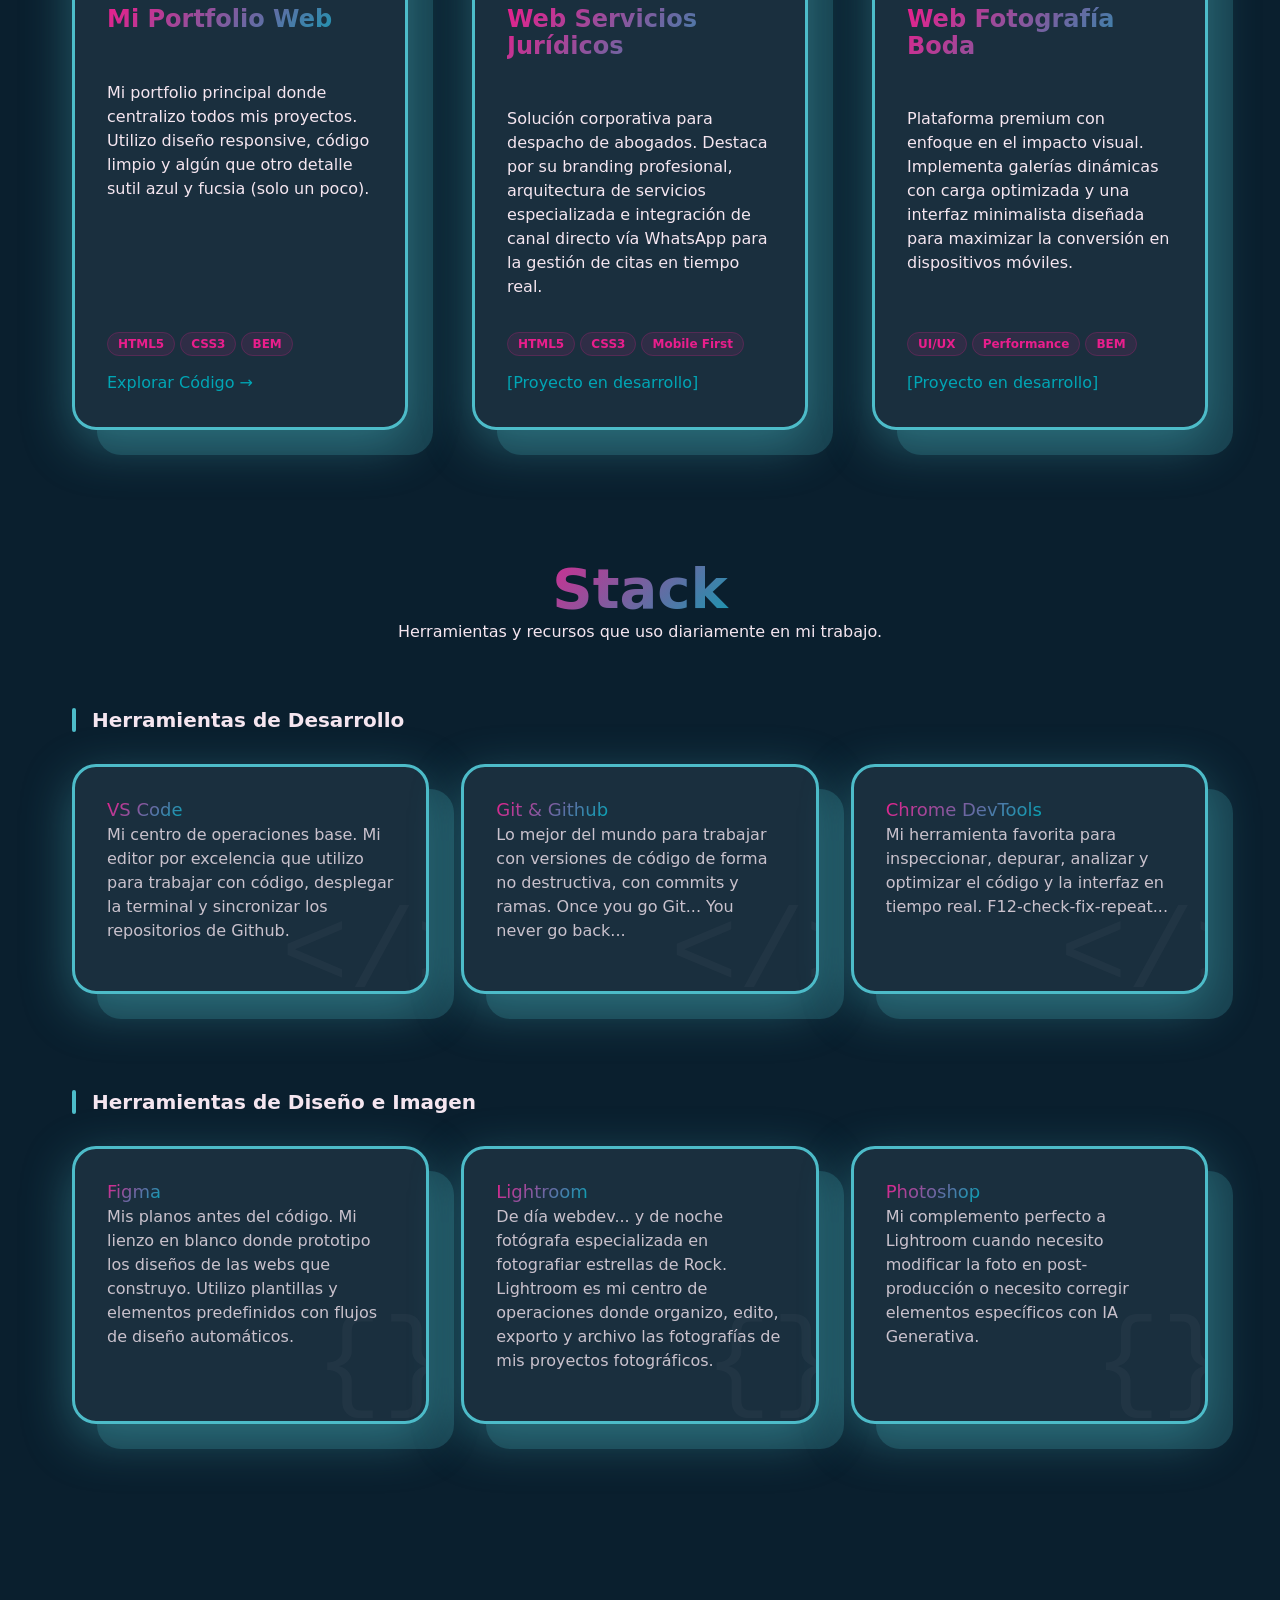
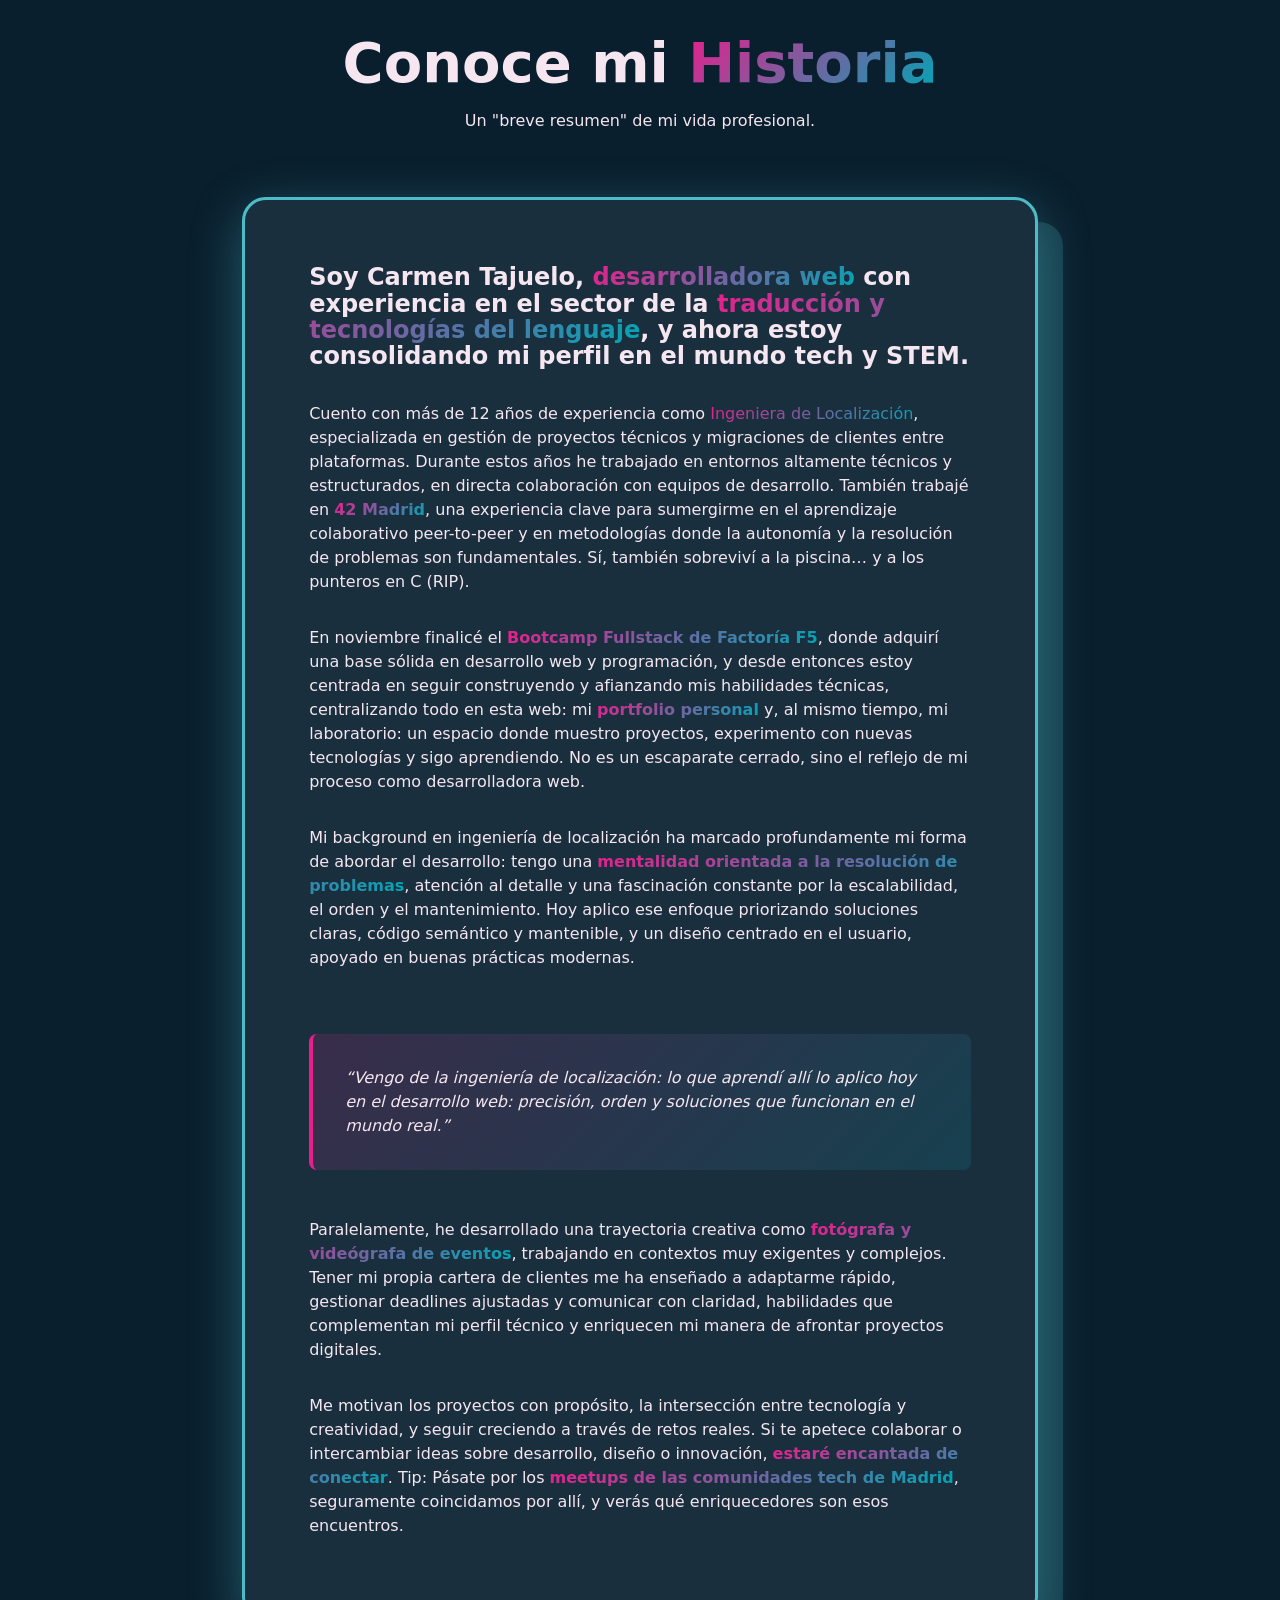
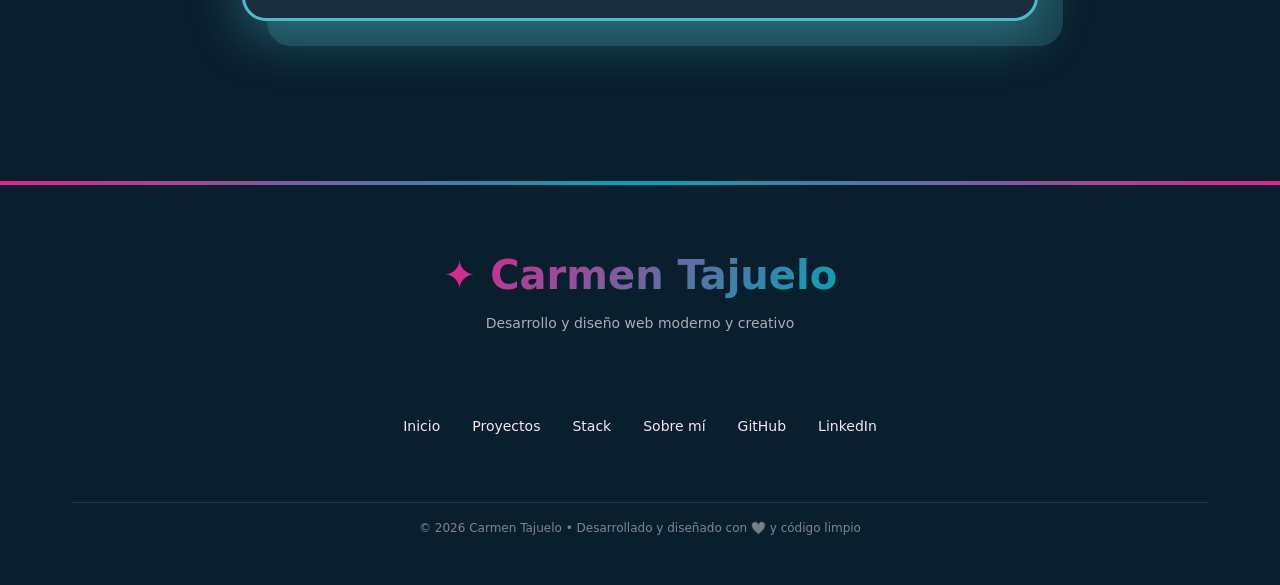
==== commit 26016032: "fix(hero): update h1 and h2 content text" ====
--- a/index.html
+++ b/index.html
@@ -67,7 +67,7 @@
                     </h1>
 
                     <div class="hero__text">
-                        <h2>Carmen <span class="text-gradient">Tajuelo</span></h2>
+                        <h2>Diseño <span class="text-gradient">moderno y creativo</span></h2>
                         <p class="hero__description">Transformo ideas en soluciones webs centradas en el usuario.
                             <br>Enfoque en código limpio, arquitectura sólida y diseño moderno.
                         </p>
@@ -417,8 +417,8 @@
             <div class="content footer__content">
 
                 <div class="footer__brand">
-                    <div class="footer__logo">✦ Portfolio</div>
-                    <p class="footer__tagline">Desarrollo web con creatividad y pasión</p>
+                    <p class="footer__logo">✦ Carmen Tajuelo</p>
+                    <p class="footer__tagline">Desarrollo y diseño web moderno y creativo</p>
                 </div>
 
                 <nav class="footer__nav" aria-label="Navegación secundaria">
@@ -436,7 +436,7 @@
                 </nav>
 
                 <div class="footer__bottom">
-                    <p class="footer__copyright">© 2026 Carmen Tajuelo • Diseñado y desarrollado con 🤍 y código limpio
+                    <p class="footer__copyright">© 2026 Carmen Tajuelo • Desarrollado y diseñado con 🤍 y código limpio
                     </p>
                 </div>
 
@@ -506,8 +506,8 @@
 
         //typescript effect
         (function () {
-            const txt1 = "Desarrollo Web";
-            const txt2 = "Creativo y Moderno";
+            const txt1 = "Carmen Tajuelo";
+            const txt2 = "Desarrolladora Web";
             const speed = 100;
 
             const span1 = document.getElementById("line1");
--- a/css/styles.css
+++ b/css/styles.css
@@ -737,6 +737,8 @@
 .hero__text {
   display: flex;
   flex-direction: column;
+  justify-content: center;
+  align-items: center;
   gap: var(--spacing-md);
   text-align: center;
   position: relative;
@@ -763,6 +765,7 @@
   color: var(--color-text-muted);
   max-width: 60ch;
   margin-inline: auto;
+  
 }
 
 .hero__actions {
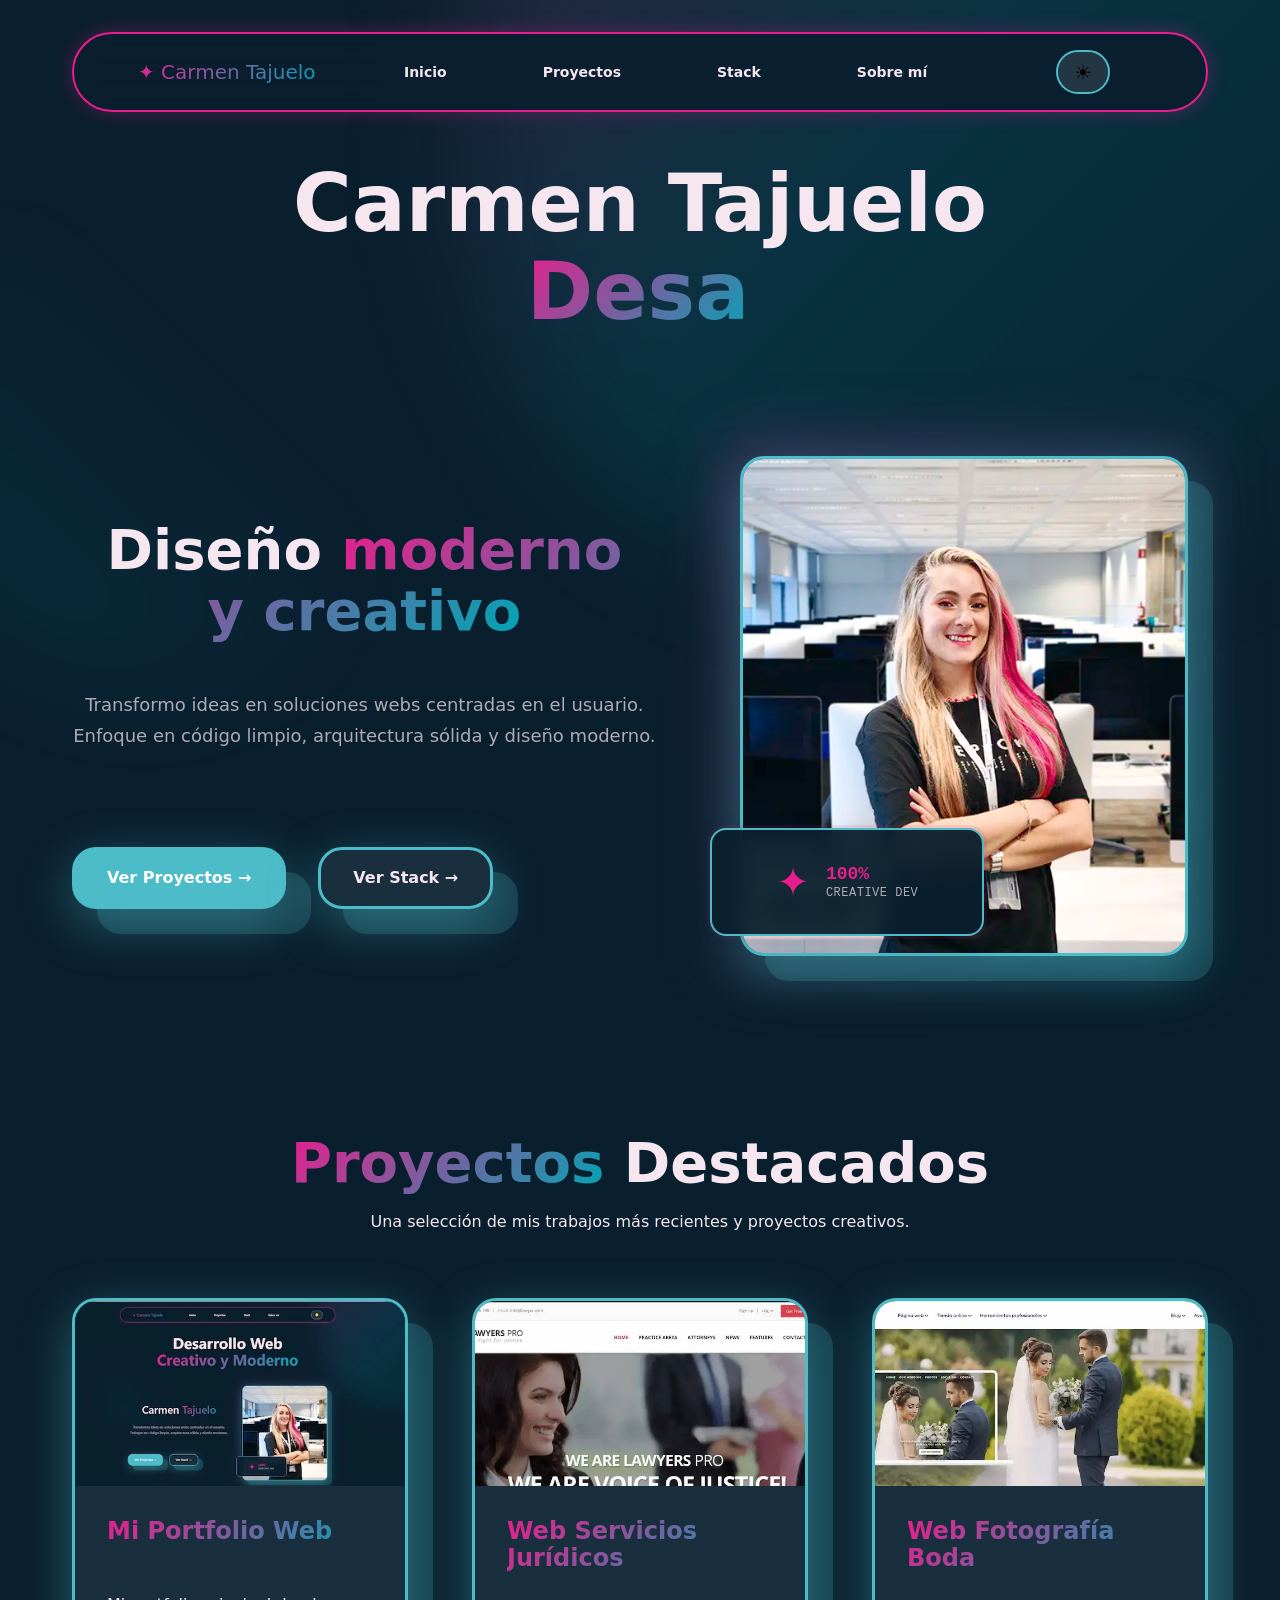
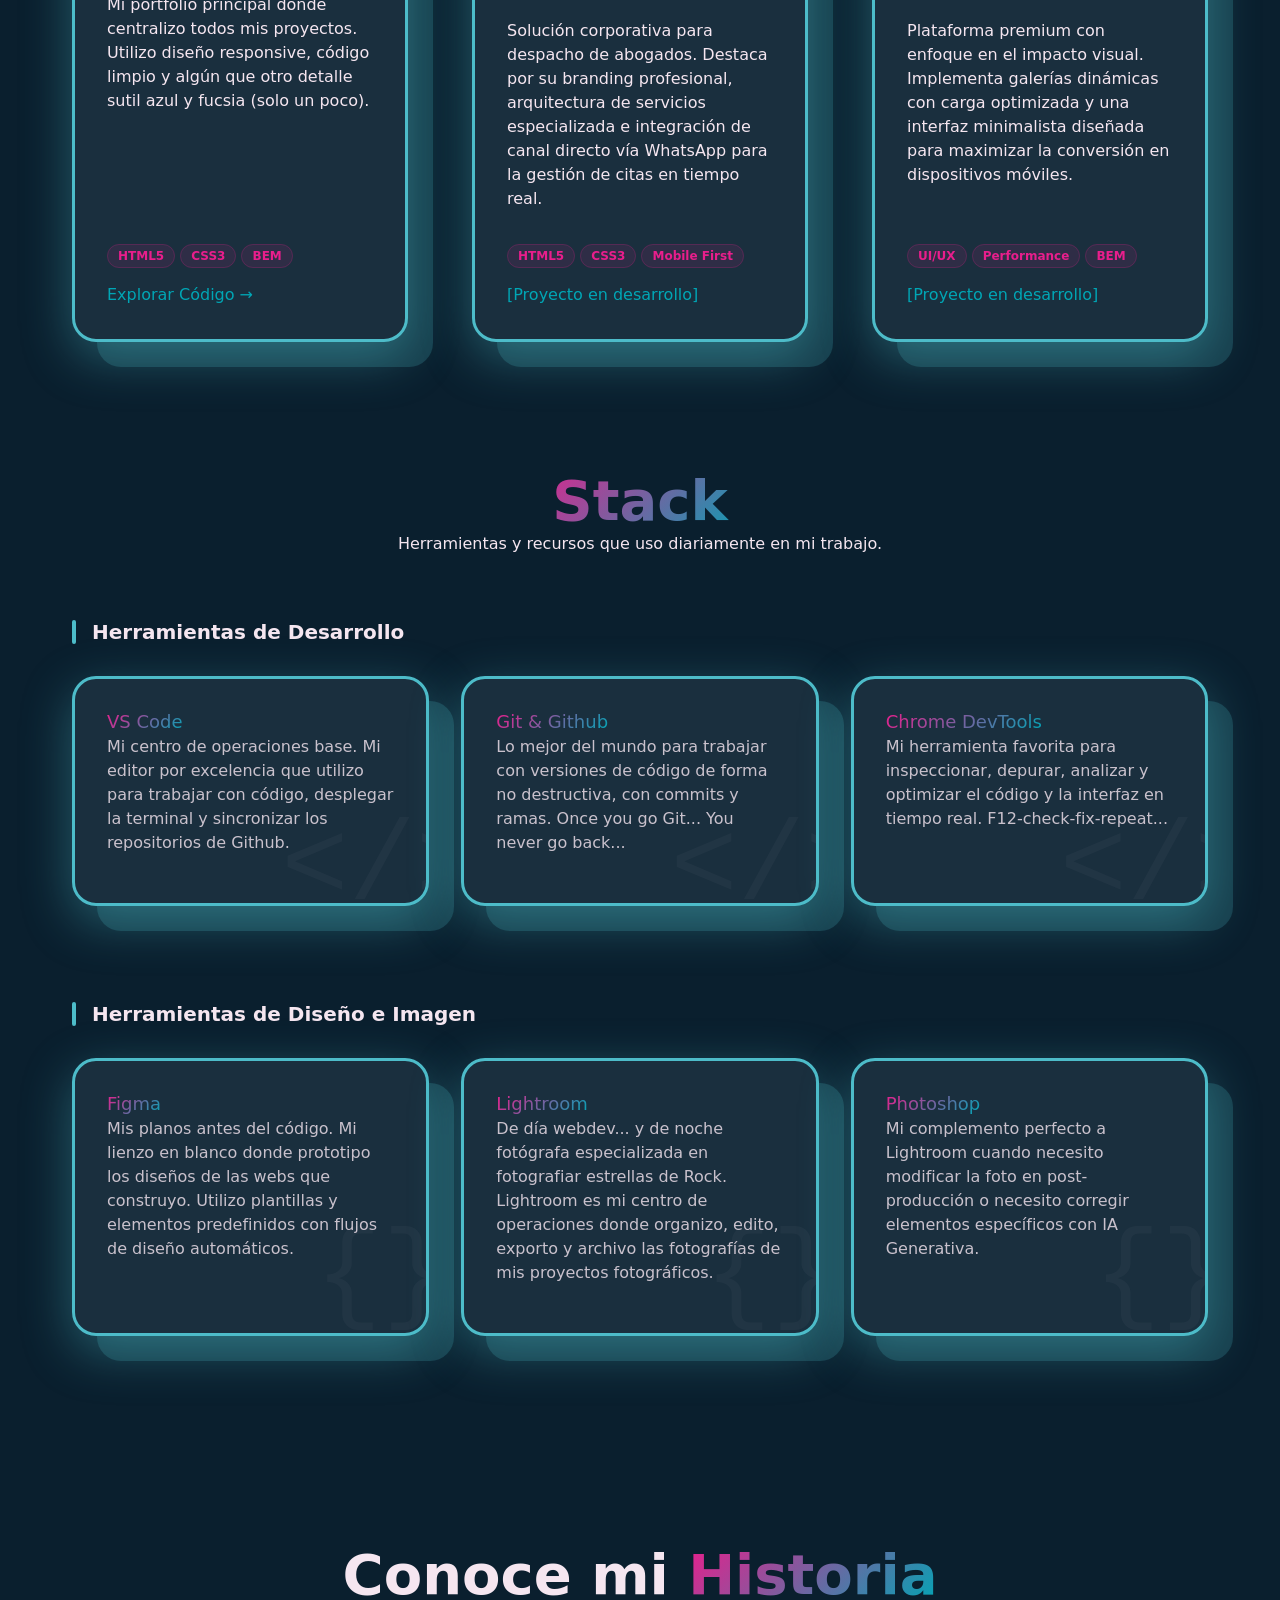
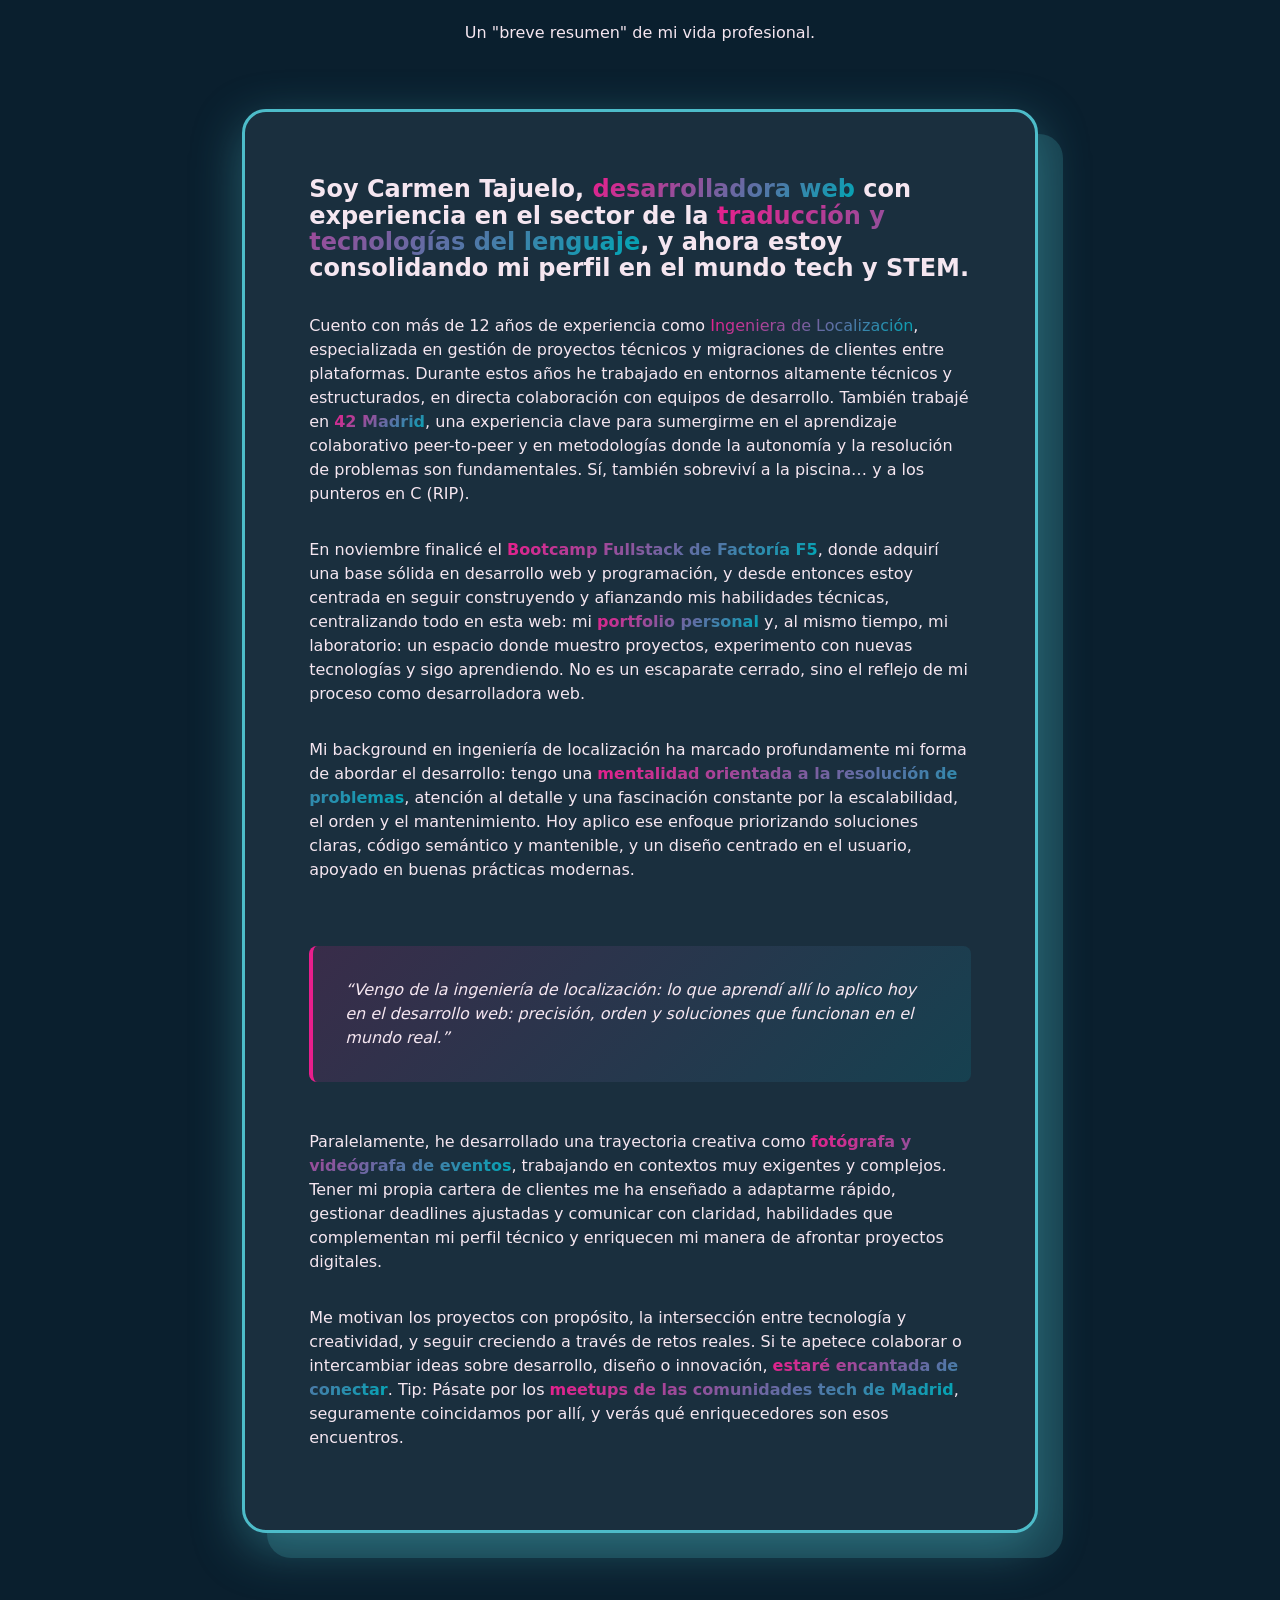
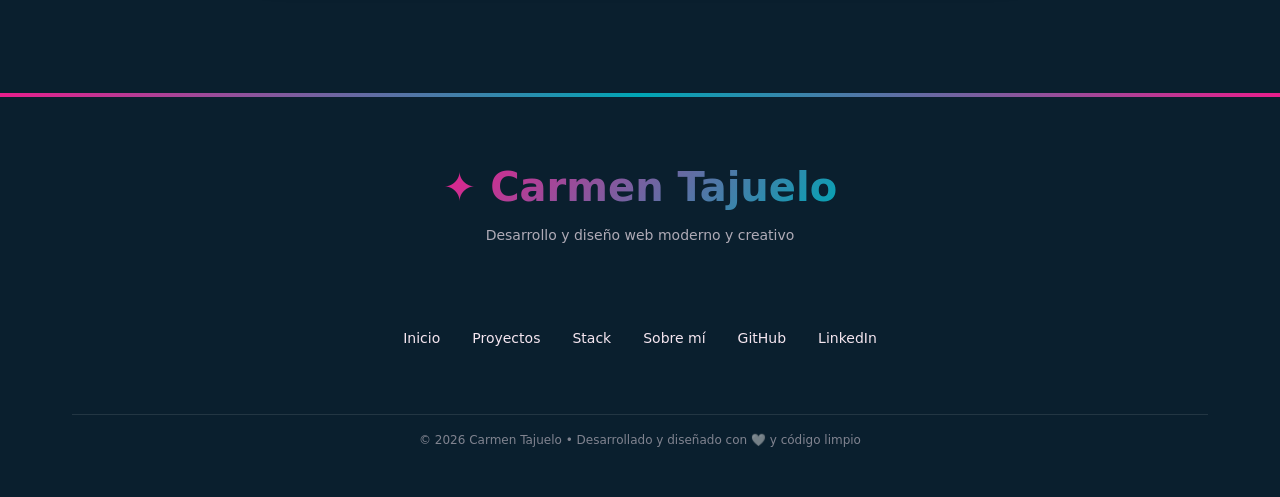
==== commit ac98b23e: "feat(readme): update readme" ====
--- a/index.html
+++ b/index.html
@@ -15,7 +15,7 @@
     <meta property="og:image"
         content="https://carmentajuelo.github.io/carmen-tajuelo-portfolio/assets/images/pictures/carmen-tajuelo-web-developer.webp">
 
-    <link rel="stylesheet" href="css/styles.css">
+    <link rel="stylesheet" href="css/styles.min.css">
 
     <link rel="icon" type="image/png" href="assets/images/icons/favicon_blue.ico">
 
--- a/css/styles.min.css
+++ b/css/styles.min.css
@@ -0,0 +1 @@
+:root{--_lavender-mist:#f5e6f0;--color-bg-main-rgb:245,230,240;--color-bg-main:rgb(var(--color-bg-main-rgb));--_rose-muted:#E8D5E3;--color-bg-secondary-rgb:232,213,227;--color-bg-secondary:rgb(var(--color-bg-secondary-rgb));--_midnight-navy:#0A1F2E;--color-primary-rgb:10,31,46;--color-primary:rgb(var(--color-primary-rgb));--color-primary-muted:rgba(var(--color-primary-rgb), 0.7);--color-primary-subtle:rgba(var(--color-primary-rgb), 0.1);--_vivid-fuchsia:#E91E8C;--color-highlight-rgb:233,30,140;--color-highlight:rgb(var(--color-highlight-rgb));--color-highlight-subtle:rgba(var(--color-highlight-rgb), 0.1);--_dark-magenta:#C71675;--color-highlight-dark-rgb:199,22,117;--color-highlight-dark:rgb(var(--color-highlight-dark-rgb));--_caribbean-teal:#00A6B5;--color-action-rgb:0,166,181;--color-action:rgb(var(--color-action-rgb));--_sky-blue:#4dbcc9;--color-accent-rgb:77,188,201;--color-accent:rgb(var(--color-accent-rgb));--_midnight-navy:#0A1F2E;--color-text-main:var(--color-primary);--color-text-muted:var(--color-primary-muted);--_lavender-mist:#f5e6f0;--color-text-inverse:var(--color-bg-main);--font-size-5xl:clamp(2.5rem, 8vw + 1rem, 5rem);--font-size-4xl:clamp(2rem, 6vw + 1rem, 3.5rem);--font-size-3xl:clamp(1.5rem, 4vw + 1rem, 2.5rem);--font-size-2xl:clamp(1.25rem, 2vw + 1rem, 1.5rem);--font-size-xl:clamp(1.125rem, 1.5vw + 1rem, 1.25rem);--font-size-lg:1.125rem;--font-size-base:1rem;--font-size-sm:0.875rem;--font-size-xs:0.75rem;--lh-tight:1.1;--lh-base:1.5;--lh-loose:1.7;--fw-light:300;--fw-regular:400;--fw-medium:500;--fw-semibold:600;--fw-bold:700;--font-main:system-ui,-apple-system,BlinkMacSystemFont,"Segoe UI",Roboto,Helvetica,Arial,sans-serif;--font-code:ui-monospace,SFMono-Regular,"Cascadia Code","Segoe UI Mono",monospace;--spacing-2xl:clamp(5rem, 10vw + 1rem, 8rem);--spacing-xl:clamp(4rem, 8vw + 1rem, 6rem);--spacing-lg:clamp(2.5rem, 5vw + 1rem, 4rem);--spacing-md:clamp(1.5rem, 2vw + 1rem, 2rem);--spacing-sm:1rem;--spacing-xs:0.5rem;--container-max-width:1200px;--container-gutter:var(--spacing-md);--navbar-height:clamp(3.75rem, 5vw, 5rem);--border-radius-sm:0.5rem;--border-radius-md:1rem;--border-radius-lg:1.5rem;--border-radius-xl:3.125rem;--border-radius-pill:9999px;--border-radius-circle:50%;--transition-duration:0.3s;--transition-timing:cubic-bezier(0.4, 0, 0.2, 1);--transition:var(--transition-duration) var(--transition-timing);--glow:0 0 20px rgba(var(--color-highlight-rgb), 0.3);--shadow-sm:0 2px 4px rgba(0, 0, 0, 0.05);--shadow-md:0 4px 12px rgba(0, 0, 0, 0.1);--color-bg-main-dark:#0A1F2E;--color-bg-secondary-dark:#122936;--color-text-main-dark:#f5e6f0;--color-text-muted-dark:rgba(245, 230, 240, 0.7);--color-card-bg-dark:#1a2f3e;--color-border-dark:rgba(233, 30, 140, 0.3)}*,::after,::before{box-sizing:border-box}blockquote,body,dd,dl,figure,h1,h2,h3,h4,p{margin:0;padding:0}ol,ul{list-style:none;margin:0;padding:0}html{scroll-behavior:smooth}body{min-height:100vh;min-height:-webkit-fill-available;margin:0;text-rendering:optimizeSpeed}img,picture,svg{max-width:100%;display:block}button,input,select,textarea{font:inherit}@media (prefers-reduced-motion:reduce){html:focus-within{scroll-behavior:auto}*,::after,::before{animation-duration:0s!important;animation-iteration-count:1!important;transition-duration:0s!important;scroll-behavior:auto!important}}html{height:100vh;background-color:var(--color-bg-main)}body{margin:0;font-family:var(--font-main);color:var(--color-text-main);line-height:var(--lh-base);min-height:100vh;background-color:var(--color-bg-main);position:relative;font-size:var(--font-size-base)}body::before{content:"";position:fixed;top:0;left:0;width:100%;height:100%;z-index:-1;background:radial-gradient(at 0 0,rgba(var(--color-highlight-rgb),.25) 0,transparent 50%),radial-gradient(at 100% 0,rgba(var(--color-action-rgb),.3) 0,transparent 50%),radial-gradient(at 100% 100%,rgba(var(--color-accent-rgb),.28) 0,transparent 50%),radial-gradient(at 0 100%,rgba(var(--color-highlight-dark-rgb),.22) 0,transparent 50%),radial-gradient(at 50% 50%,rgba(var(--color-bg-secondary-rgb),.15) 0,transparent 50%),linear-gradient(160deg,var(--color-bg-main) 0,rgba(var(--color-bg-secondary-rgb),.4) 100%);background-attachment:fixed;background-size:cover;pointer-events:none}body.no-scroll{overflow:hidden;height:100vh;touch-action:none}h1{font-size:var(--font-size-5xl);line-height:var(--lh-tight);font-weight:var(--fw-bold);padding:var(--spacing-md);text-align:center}h2{font-size:var(--font-size-4xl);line-height:var(--lh-tight);font-weight:var(--fw-semibold);padding:var(--spacing-sm)}h3{font-size:var(--font-size-2xl);line-height:var(--lh-tight);font-weight:var(--fw-semibold)}h4{font-size:var(--font-size-xl);line-height:var(--lh-tight);font-weight:var(--fw-medium)}p{line-height:var(--lh-base);margin-bottom:var(--spacing-sm)}a{color:var(--color-action);text-decoration:none;transition:var(--transition);font-weight:var(--fw-medium)}a:hover{color:var(--color-highlight)}code,pre{font-family:var(--font-code);font-size:var(--font-size-sm)}[data-theme=dark]{--color-bg-main:var(--color-bg-main-dark);--color-bg-secondary:var(--color-bg-secondary-dark);--color-text-main:var(--color-text-main-dark);--color-text-muted:var(--color-text-muted-dark);--color-text-inverse:var(--color-text-main-dark)}[data-theme=dark] body::before{background:radial-gradient(at 0 0,rgba(var(--color-highlight-rgb),.15) 0,transparent 50%),radial-gradient(at 100% 0,rgba(var(--color-action-rgb),.2) 0,transparent 50%),radial-gradient(at 100% 100%,rgba(var(--color-accent-rgb),.18) 0,transparent 50%),radial-gradient(at 0 100%,rgba(var(--color-highlight-dark-rgb),.12) 0,transparent 50%),linear-gradient(160deg,var(--color-bg-main-dark) 0,var(--color-bg-secondary-dark) 100%)}[data-theme=dark] .about-card,[data-theme=dark] .project-card,[data-theme=dark] .tool-card{background:var(--color-card-bg-dark);color:var(--color-text-main-dark);box-shadow:25px 25px 0 rgba(var(--color-accent-rgb),.2),0 15px 50px rgba(var(--color-accent-rgb),.4)}[data-theme=dark] .hero__photo{box-shadow:25px 25px 0 rgba(var(--color-accent-rgb),.2),0 15px 50px rgba(var(--color-accent-rgb),.4)}[data-theme=dark] .hero__floating-badge{background:rgba(var(--color-primary-rgb),.95);color:var(--color-text-main-dark)}[data-theme=dark] .badge__text strong{color:var(--color-highlight)}[data-theme=dark] .btn--primary{box-shadow:25px 25px 0 rgba(var(--color-accent-rgb),.2),0 15px 50px rgba(var(--color-accent-rgb),.4)}[data-theme=dark] .btn--outline{background:var(--color-card-bg-dark);color:var(--color-text-main-dark);box-shadow:25px 25px 0 rgba(var(--color-accent-rgb),.2),0 15px 50px rgba(var(--color-accent-rgb),.4)}[data-theme=dark] .tool-card::before{color:var(--color-text-fade-dark);opacity:.03}[data-theme=dark] .about-card__quote{background:linear-gradient(135deg,rgba(233,30,140,.15),rgba(0,166,181,.15));color:var(--color-text-main-dark)}.section{padding-block:var(--spacing-lg);width:100%;position:relative;background-repeat:no-repeat;background-size:8% 100%,8% 100%;scroll-margin-top:100px}.container{max-width:var(--container-max-width);margin-inline:auto;padding-inline:var(--container-gutter)}.content{display:flex;flex-direction:column;align-items:center;gap:var(--spacing-md);text-align:center}.nav-block{width:100%;position:fixed;top:0;left:0;z-index:1000;pointer-events:none;padding-top:var(--spacing-md)}.nav-content{display:flex;flex-direction:row;justify-content:space-between;align-items:center;padding:var(--spacing-sm) var(--spacing-lg);gap:var(--spacing-md);text-align:center;background:rgba(var(--color-primary-rgb),.9);backdrop-filter:blur(20px);-webkit-backdrop-filter:blur(20px);border-radius:var(--border-radius-pill);border:2px solid var(--color-highlight);box-shadow:var(--glow);animation:glow-pulse 3s infinite ease-in-out;transition:all var(--transition);pointer-events:auto}@keyframes glow-pulse{0%{box-shadow:0 0 10px rgba(233,30,140,.4),0 0 20px rgba(233,30,140,.1)}50%{box-shadow:0 0 20px rgba(233,30,140,.6),0 0 40px rgba(233,30,140,.2)}100%{box-shadow:0 0 10px rgba(233,30,140,.4),0 0 20px rgba(233,30,140,.1)}}.header__content:hover{animation-play-state:paused;box-shadow:0 0 25px rgba(var(--color-highlight-rgb),.8);border-color:var(--color-highlight);transition:all .5s ease}.nav__logo{font-size:var(--font-size-xl);font-weight:800;background:linear-gradient(135deg,var(--color-highlight),var(--color-action));-webkit-background-clip:text;-webkit-text-fill-color:transparent;background-clip:text}.nav__logo:hover{transform:scale(1.05)}.nav__menu{display:none;margin:0 auto}.nav__menu.open{display:flex;flex-direction:column;justify-content:center;align-items:center;position:fixed;top:0;left:0;width:100%;height:100dvh;background:linear-gradient(145deg,rgba(var(--color-highlight-dark-rgb),.98) 0,rgba(145,12,84,.98) 100%);backdrop-filter:blur(12px);-webkit-backdrop-filter:blur(12px);padding:0;z-index:1000;border:1px solid rgba(255,255,255,.1);border-radius:var(--border-radius-lg);box-shadow:0 15px 35px rgba(0,0,0,.4)}.nav__menu.open .nav__link{animation:fadeInDown .5s ease forwards}@keyframes fadeInDown{from{opacity:0;transform:translateY(-10px)}to{opacity:1;transform:translateY(0)}}.nav__menu.open .nav__link:hover{background:var(--color-primary);color:var(--color-text-inverse)}.nav__list{display:flex;flex-direction:column;align-items:center;list-style:none;gap:var(--spacing-md)}.nav__list li{display:flex}.nav__link{color:var(--color-text-inverse);font-weight:var(--fw-semibold);font-size:var(--font-size-sm);position:relative;transition:all .4s cubic-bezier(.4,0,.2,1);padding:var(--spacing-xs) var(--spacing-sm);border-radius:var(--border-radius-pill)}.nav__link:hover{color:#fff;background:var(--color-highlight);text-shadow:0 0 20px rgba(255,255,255,.5)}.nav__actions{display:flex;align-items:center;gap:var(--spacing-sm);z-index:1100}.nav__hamburger{background:0 0;border:none;font-size:var(--font-size-3xl);color:var(--color-text-inverse);cursor:pointer;padding:var(--spacing-xs);line-height:1}@media (min-width:1024px){.nav__menu{display:flex;padding:0;position:static}.nav__list{flex-direction:row;gap:var(--spacing-lg)}.nav__actions{display:none}}.hero{min-height:100vh;display:flex;align-items:center;position:relative;overflow:hidden;padding-top:var(--spacing-xl)}.hero::before{content:'';position:absolute;top:-30%;right:-20%;width:800px;height:800px;background:linear-gradient(135deg,rgba(var(--color-highlight-rgb),.2) 0,rgba(var(--color-action-rgb),.15) 50%,transparent 100%);border-radius:40%;animation:float 20s ease-in-out infinite;filter:blur(60px)}.hero .hero__wrapper::before{content:'';position:absolute;top:10%;left:-10%;width:400px;height:400px;background:linear-gradient(45deg,rgba(var(--color-action-rgb),.12) 0,transparent 60%);border-radius:50%;filter:blur(50px);z-index:0;animation:pulse 8s ease-in-out infinite}@keyframes float{0%,100%{transform:translate(0,0) scale(1)}33%{transform:translate(30px,-40px) scale(1.05)}66%{transform:translate(-20px,20px) scale(.95)}}@keyframes pulse{0%,100%{opacity:.6;transform:scale(1)}50%{opacity:1;transform:scale(1.15)}}.hero__wrapper{display:grid;grid-template-columns:1fr;gap:var(--spacing-lg);align-items:center;padding-block:var(--spacing-md);position:relative;z-index:2;min-height:80vh}.hero__title{padding-top:var(--spacing-xl)}.hero__text{display:flex;flex-direction:column;justify-content:center;align-items:center;gap:var(--spacing-md);text-align:center;position:relative;z-index:3}.hero__description{font-size:var(--font-size-lg);line-height:var(--lh-loose);color:var(--color-text-muted);max-width:60ch;margin-inline:auto}.hero__actions{display:flex;gap:var(--spacing-sm);justify-content:center;flex-wrap:wrap;margin-top:var(--spacing-sm)}.btn{display:inline-flex;align-items:center;gap:var(--spacing-xs);padding:var(--spacing-sm) var(--spacing-md);font-weight:var(--fw-semibold);border-radius:var(--border-radius-pill);transition:all var(--transition);cursor:pointer;text-decoration:none;white-space:nowrap}.btn--primary{backdrop-filter:blur(10px);background:var(--color-accent);display:flex;flex-direction:column;transition:all var(--transition);text-align:left;border-radius:var(--border-radius-lg);overflow:hidden;border:3px solid var(--color-accent);box-shadow:20px 20px 0 var(--color-highlight-subtle),0 10px 40px rgba(var(--color-highlight-rgb),.2);position:relative;z-index:1;color:#fff}.btn--primary:hover{transform:translateY(-5px);box-shadow:25px 25px 0 var(--color-highlight-subtle),0 15px 50px rgba(var(--color-highlight-rgb),.3);border-color:var(--color-highlight);color:#fff;background-color:var(--color-highlight)}.btn--outline{backdrop-filter:blur(10px);background:#fff;display:flex;flex-direction:column;transition:all var(--transition);text-align:left;border-radius:var(--border-radius-lg);overflow:hidden;border:3px solid var(--color-accent);box-shadow:20px 20px 0 var(--color-highlight-subtle),0 10px 40px rgba(var(--color-highlight-rgb),.2);position:relative;z-index:1}.btn--outline:hover{transform:translateY(-5px);box-shadow:25px 25px 0 var(--color-highlight-subtle),0 15px 50px rgba(var(--color-highlight-rgb),.3);border-color:var(--color-highlight)}.hero__visual{display:flex;justify-content:center;align-items:center;position:relative;z-index:3}.hero__image-container{position:relative;display:inline-block}.hero__image-container::before{content:'';position:absolute;top:-20px;left:-20px;right:-20px;bottom:-20px;background:linear-gradient(135deg,rgba(var(--color-highlight-rgb),.2),rgba(var(--color-action-rgb),.15));border-radius:var(--border-radius-lg);filter:blur(30px);z-index:-1;animation:glow 4s ease-in-out infinite}@keyframes glow{0%,100%{opacity:.6}50%{opacity:1}}.hero__photo{width:clamp(200px,60vw,350px);aspect-ratio:1/1;border-radius:var(--border-radius-lg);border:3px solid var(--color-accent);box-shadow:20px 20px 0 var(--color-highlight-subtle),0 10px 40px rgba(var(--color-highlight-rgb),.3);object-fit:cover;display:block;position:relative;z-index:1}.hero__floating-badge{position:absolute;bottom:-10px;left:-10px;background:rgba(var(--color-bg-main-rgb),.95);backdrop-filter:blur(10px);padding:var(--spacing-sm) var(--spacing-md);border-radius:var(--border-radius-md);box-shadow:0 8px 24px rgba(0,0,0,.15),0 0 0 3px var(--color-highlight-subtle);display:flex;align-items:center;gap:var(--spacing-sm);border:2px solid var(--color-accent);animation:floating 3s ease-in-out infinite;z-index:2}.badge__icon{color:var(--color-highlight);font-size:var(--font-size-2xl);line-height:1}.badge__text{display:flex;flex-direction:column;font-size:var(--font-size-xs);font-family:var(--font-code);line-height:1.3}.badge__text strong{color:var(--color-primary);font-weight:var(--fw-bold)}.badge__text span{color:var(--color-text-muted);text-transform:uppercase;letter-spacing:.5px}@keyframes floating{0%,100%{transform:translateY(0)}50%{transform:translateY(-10px)}}@media (min-width:768px){.hero__badge{align-self:flex-start}.hero__description{margin-inline:0}.hero__photo{width:clamp(250px,40vw,350px)}.hero__floating-badge{bottom:10px;left:-20px}}@media (min-width:1024px){.hero__wrapper{grid-template-columns:1.2fr 1fr;grid-template-rows:auto auto auto}.hero::before{width:1000px;height:1000px;top:-40%;right:-15%}.hero::after{width:700px;height:700px}.hero .hero__wrapper::before{width:500px;height:500px;left:-15%}.hero .hero__wrapper::after{width:450px;height:450px;right:-10%}.hero__title{grid-column:1/3;grid-row:1;min-height:calc(var(--font-size-5xl) * 3 * var(--lh-tight));padding:var(--spacing-md) 0}.hero__text{grid-column:1;grid-row:2;align-self:end}.hero__visual{grid-column:2;grid-row:2/4;justify-self:center}.hero__photo{width:clamp(300px,35vw,450px)}.hero__floating-badge{bottom:20px;left:-30px;padding:var(--spacing-md) var(--spacing-lg)}.badge__icon{font-size:var(--font-size-3xl)}.badge__text strong{font-size:var(--font-size-lg)}.hero__actions{grid-column:1;grid-row:3;display:flex;gap:var(--spacing-md);justify-content:flex-start;align-self:start}}.projects__intro{margin-bottom:var(--spacing-sm)}.projects__grid{display:grid;grid-template-columns:repeat(auto-fit,minmax(min(100%,300px),1fr));gap:var(--spacing-lg);width:100%}.project-card{background:#fff;display:flex;flex-direction:column;transition:all var(--transition);text-align:left;border-radius:var(--border-radius-lg);overflow:hidden;border:3px solid var(--color-accent);box-shadow:20px 20px 0 var(--color-highlight-subtle),0 10px 40px rgba(var(--color-highlight-rgb),.2);position:relative;z-index:1}.project-card:hover{transform:translateY(-5px);box-shadow:25px 25px 0 var(--color-highlight-subtle),0 15px 50px rgba(var(--color-highlight-rgb),.3);border-color:var(--color-highlight)}.project-card__image{aspect-ratio:16/9;overflow:hidden;position:relative;border-bottom:2px solid var(--color-bg-subtle)}.project-card__image img{width:100%;height:200px;object-fit:cover}.project-card:hover .project-card__image img{transform:scale(1.05)}.project-card__content{padding:var(--spacing-md);display:flex;flex-direction:column;flex-grow:1;gap:var(--spacing-sm)}.project-card__title{font-size:var(--font-size-2xl);margin-bottom:var(--spacing-md)}.project-card__tags{margin-top:auto}.tag{background:var(--color-highlight-subtle);color:var(--color-highlight);font-size:var(--font-size-xs);font-weight:var(--fw-semibold);padding:4px 10px;border-radius:var(--border-radius-pill);border:1px solid rgba(var(--color-highlight-rgb),.2);white-space:nowrap;transition:all var(--transition)}.tools__intro{margin-bottom:var(--spacing-sm)}.tools__wrapper{width:100%;text-align:left;margin-bottom:var(--spacing-lg)}.tools__category-title{font-size:var(--font-size-xl);font-weight:var(--fw-semibold);margin-bottom:var(--spacing-md);display:flex;align-items:center;gap:var(--spacing-sm)}.tools__category-title::before{content:'';width:4px;height:24px;background:var(--color-accent);border-radius:var(--border-radius-pill)}.tools__grid{display:grid;grid-template-columns:repeat(auto-fit,minmax(min(100%,260px),1fr));gap:var(--spacing-md)}.tool-card{background:#fff;padding:var(--spacing-md);transition:all var(--transition);border-radius:var(--border-radius-lg);border:3px solid var(--color-accent);box-shadow:20px 20px 0 var(--color-highlight-subtle),0 10px 40px rgba(var(--color-highlight-rgb),.3);object-fit:cover;display:block;position:relative;z-index:1;overflow:hidden}.tool-card::before{position:absolute;top:40%;left:30%;transform:translate(50%,10%);font-family:var(--font-code);font-size:7rem;color:var(--color-text-fade);opacity:.05;z-index:-1;user-select:none;pointer-events:none}.tools__grid--dev .tool-card::before{content:"</>"}.tools__grid--design .tool-card::before{content:"{}";transform:translate(100%,15%)}.tool-card:hover{transform:translateY(-5px);box-shadow:25px 25px 0 var(--color-highlight-subtle),0 15px 50px rgba(var(--color-highlight-rgb),.3);border-color:var(--color-highlight)}.tool-card__name{font-size:var(--font-size-lg);color:var(--color-primary);margin-bottom:var(--spacing-xs)}.tool-card__description{opacity:.8;margin-bottom:var(--spacing-sm)}.about-content{padding-bottom:var(--spacing-xl)}.about-intro{margin-bottom:var(--spacing-sm)}.about-card{background:#fff;padding:var(--spacing-lg);transition:all var(--transition);border-radius:var(--border-radius-lg);border:3px solid var(--color-accent);box-shadow:20px 20px 0 var(--color-highlight-subtle),0 10px 40px rgba(var(--color-highlight-rgb),.3);max-width:800px;position:relative;z-index:1;text-align:left}.about-card__body{max-width:65ch}.about-card__intro{font-size:var(--font-size-2xl);font-weight:var(--fw-bold);line-height:var(--lh-tight);margin-bottom:var(--spacing-md)}.about-card__intro .highlight{color:var(--color-highlight)}.about-card__text{display:flex;flex-direction:column;gap:var(--spacing-sm)}.about-card__quote{background:linear-gradient(135deg,rgba(233,30,140,.1),rgba(0,166,181,.1));padding:var(--spacing-md);border-radius:var(--border-radius-sm);border-left:4px solid var(--color-highlight);font-weight:var(--fw-medium);font-style:italic;margin-block:var(--spacing-md)}.footer-block{background-color:var(--color-primary);color:var(--color-text-inverse);padding-block:var(--spacing-xl) var(--spacing-md);position:relative;padding-top:var(--spacing-lg);overflow:hidden}.footer-block::before{content:'';position:absolute;top:0;left:0;width:100%;height:4px;background:linear-gradient(90deg,var(--color-highlight),var(--color-action),var(--color-highlight))}.footer__content{gap:var(--spacing-lg)}.footer__logo{font-size:var(--font-size-3xl);font-weight:var(--fw-bold);background:linear-gradient(135deg,var(--color-highlight),var(--color-action));-webkit-background-clip:text;-webkit-text-fill-color:transparent;margin-bottom:var(--spacing-xs)}.footer__tagline{opacity:.7;font-size:var(--font-size-sm)}.footer__links{display:flex;gap:var(--spacing-md);flex-wrap:wrap;justify-content:center}.footer__link{color:var(--color-text-inverse);font-size:var(--font-size-sm);transition:color var(--transition)}.footer__link:hover{color:var(--color-highlight)}.footer__bottom{display:flex;justify-content:center;align-items:center;width:100%;border-top:1px solid rgba(255,255,255,.1);padding-top:var(--spacing-sm)}.footer__copyright{font-size:var(--font-size-xs);opacity:.5}.text-gradient{background:linear-gradient(135deg,var(--color-highlight),var(--color-action));-webkit-background-clip:text;-webkit-text-fill-color:transparent;background-clip:text;color:transparent;display:inline}.cursor{display:inline-block;width:2px;background-color:var(--color-highlight);margin-left:2px;animation:blink .7s infinite}@keyframes blink{0%,100%{opacity:1}50%{opacity:0}}#typewriter-line1:empty::before,#typewriter-line2:empty::before{content:"\00a0"}.theme-toggle{background:rgba(255,255,255,.1);border:2px solid var(--color-accent);border-radius:var(--border-radius-pill);padding:var(--spacing-xs) var(--spacing-sm);cursor:pointer;transition:all var(--transition);display:flex;align-items:center;justify-content:center;min-width:44px;min-height:44px;margin-left:auto}.theme-toggle:hover{background:var(--color-highlight);border-color:var(--color-highlight);transform:scale(1.1)}.theme-toggle__icon{font-size:var(--font-size-xl);line-height:1;transition:transform var(--transition)}[data-theme=dark] .theme-toggle__icon{transform:rotate(180deg)}@media (min-width:1024px){.nav__actions{display:flex}.nav__hamburger{display:none}}
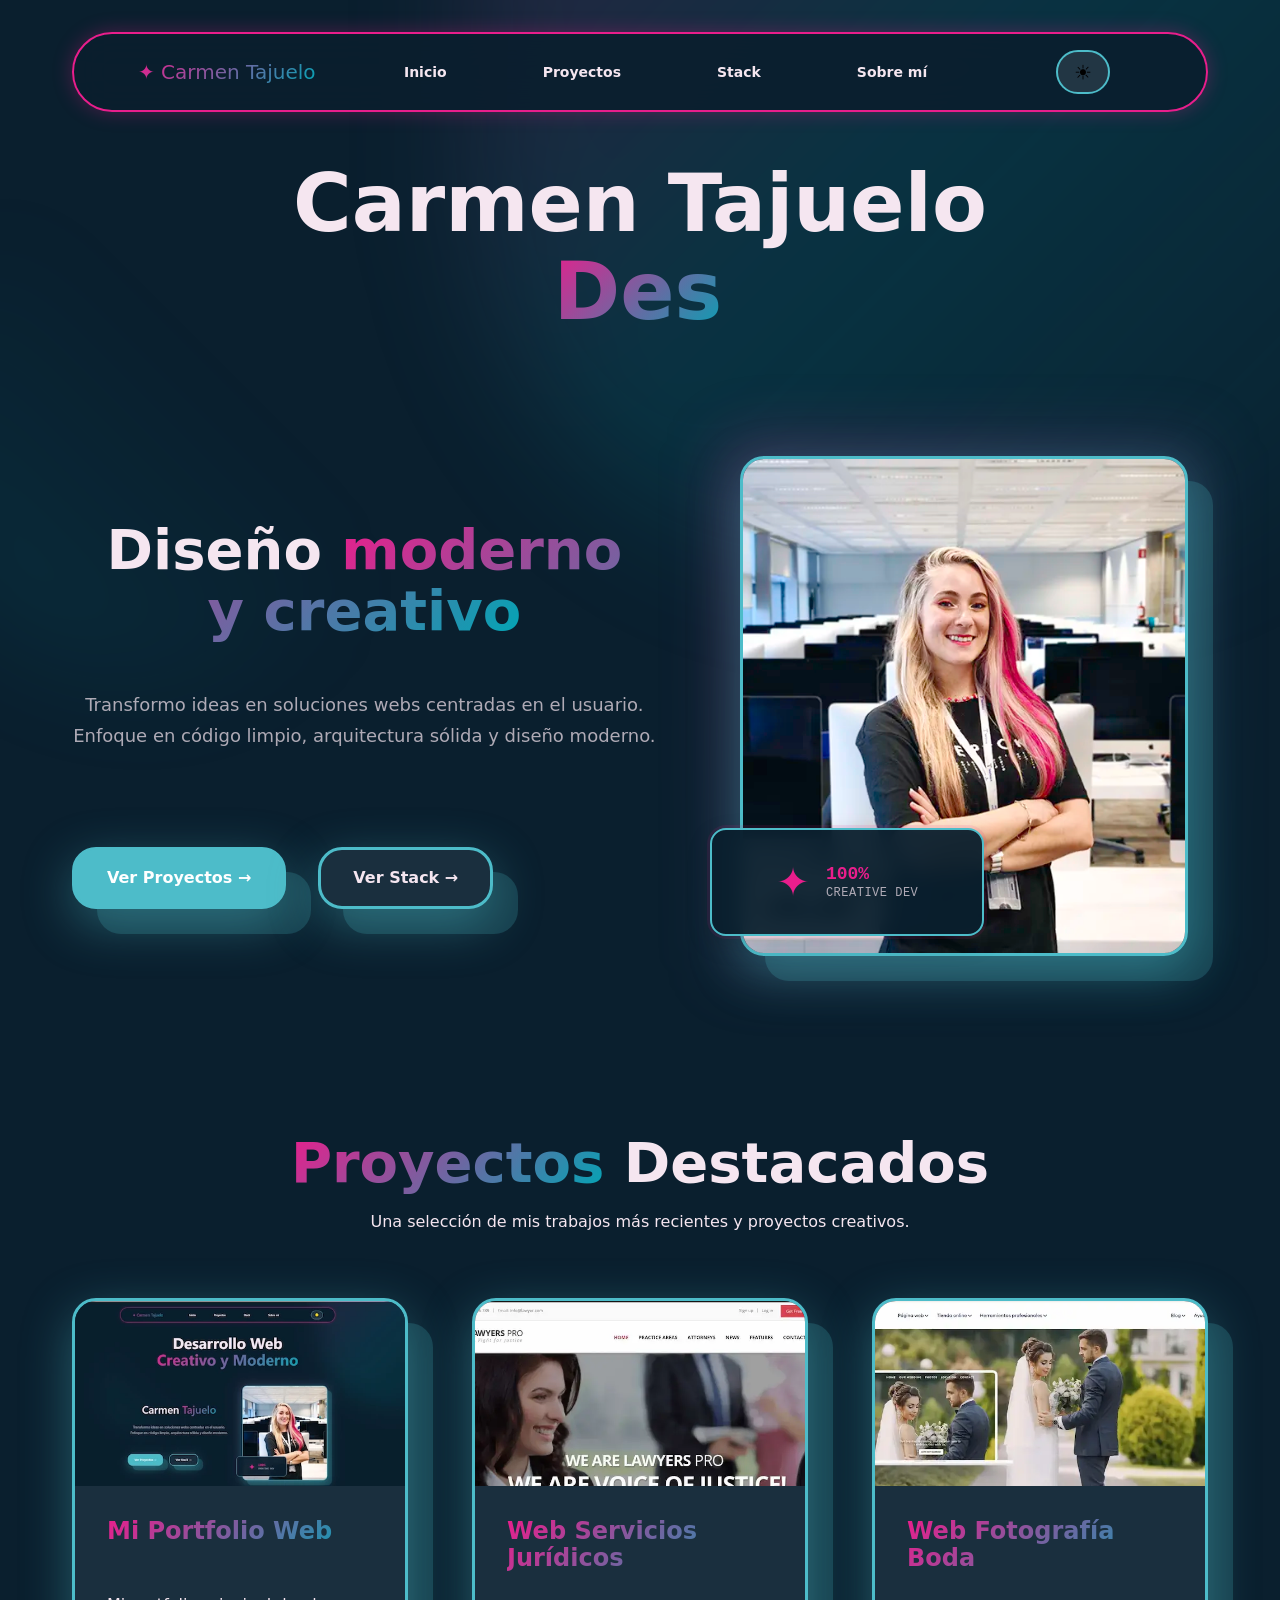
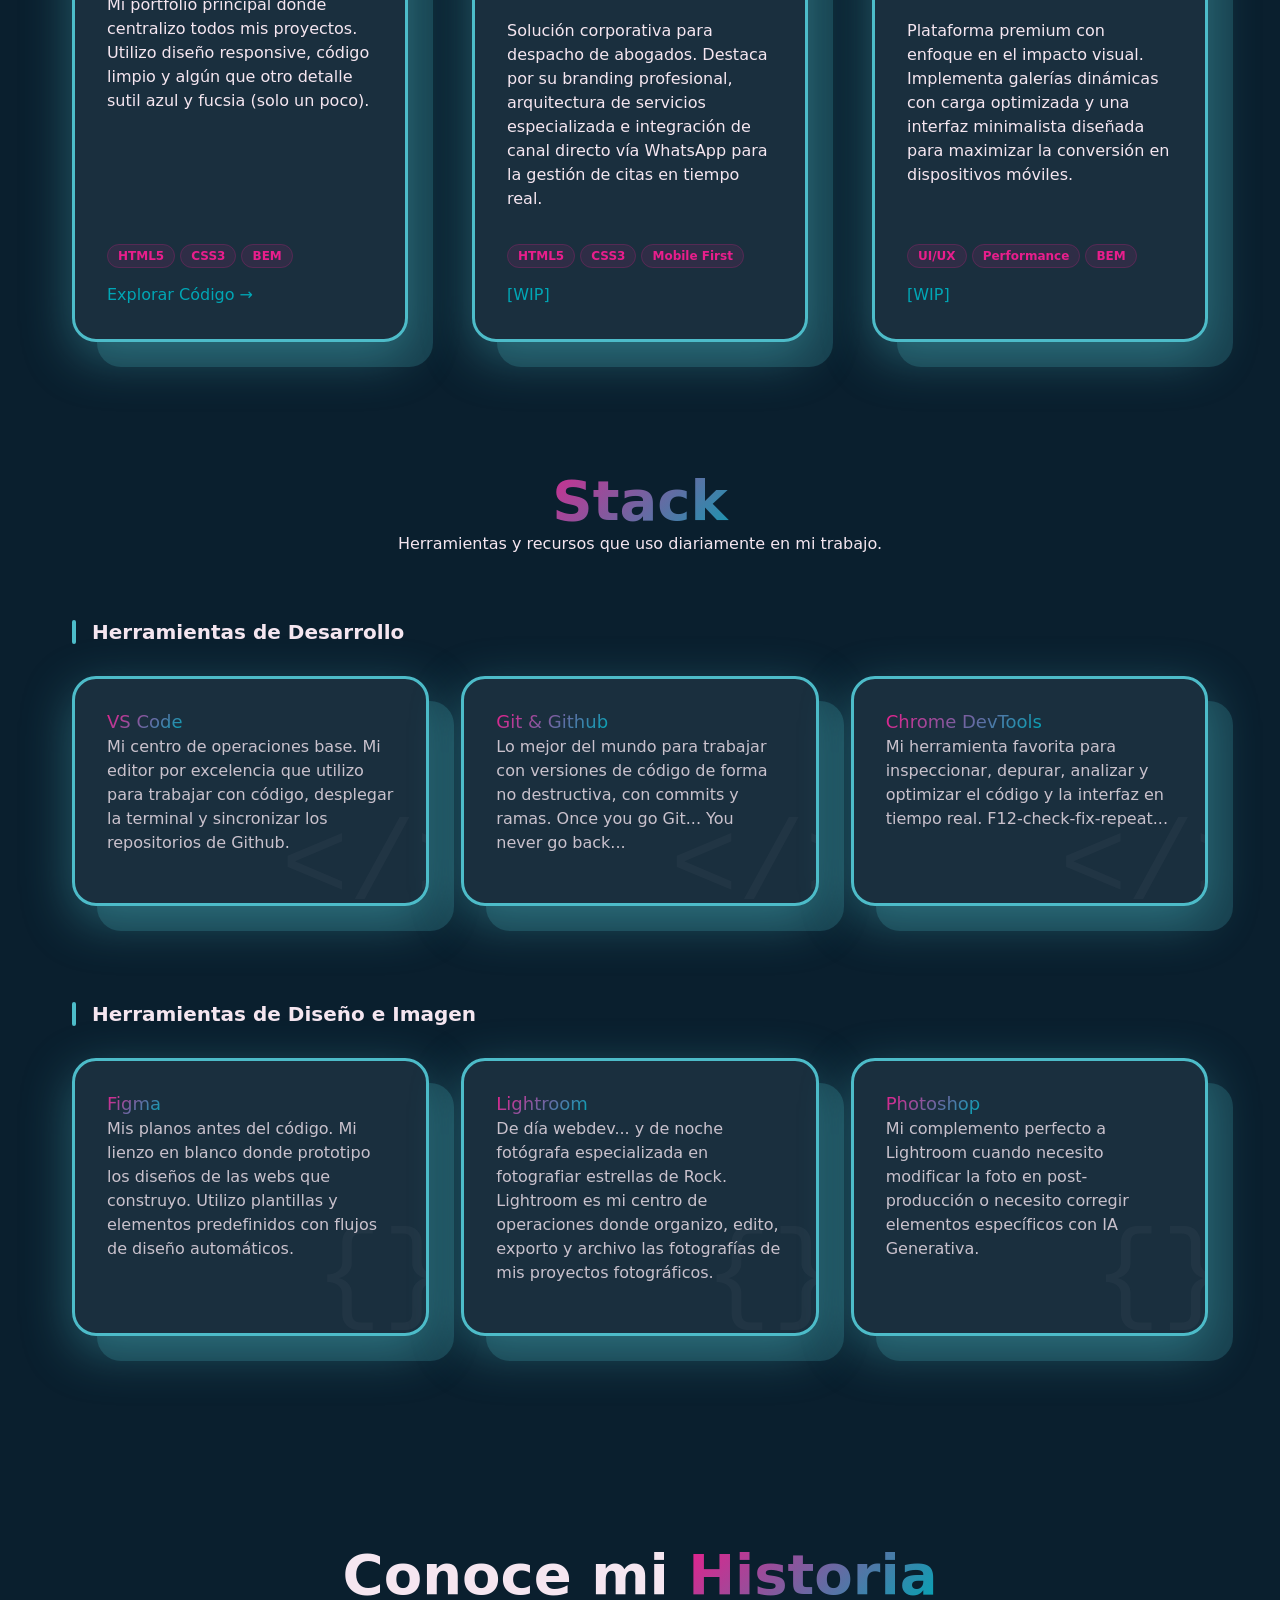
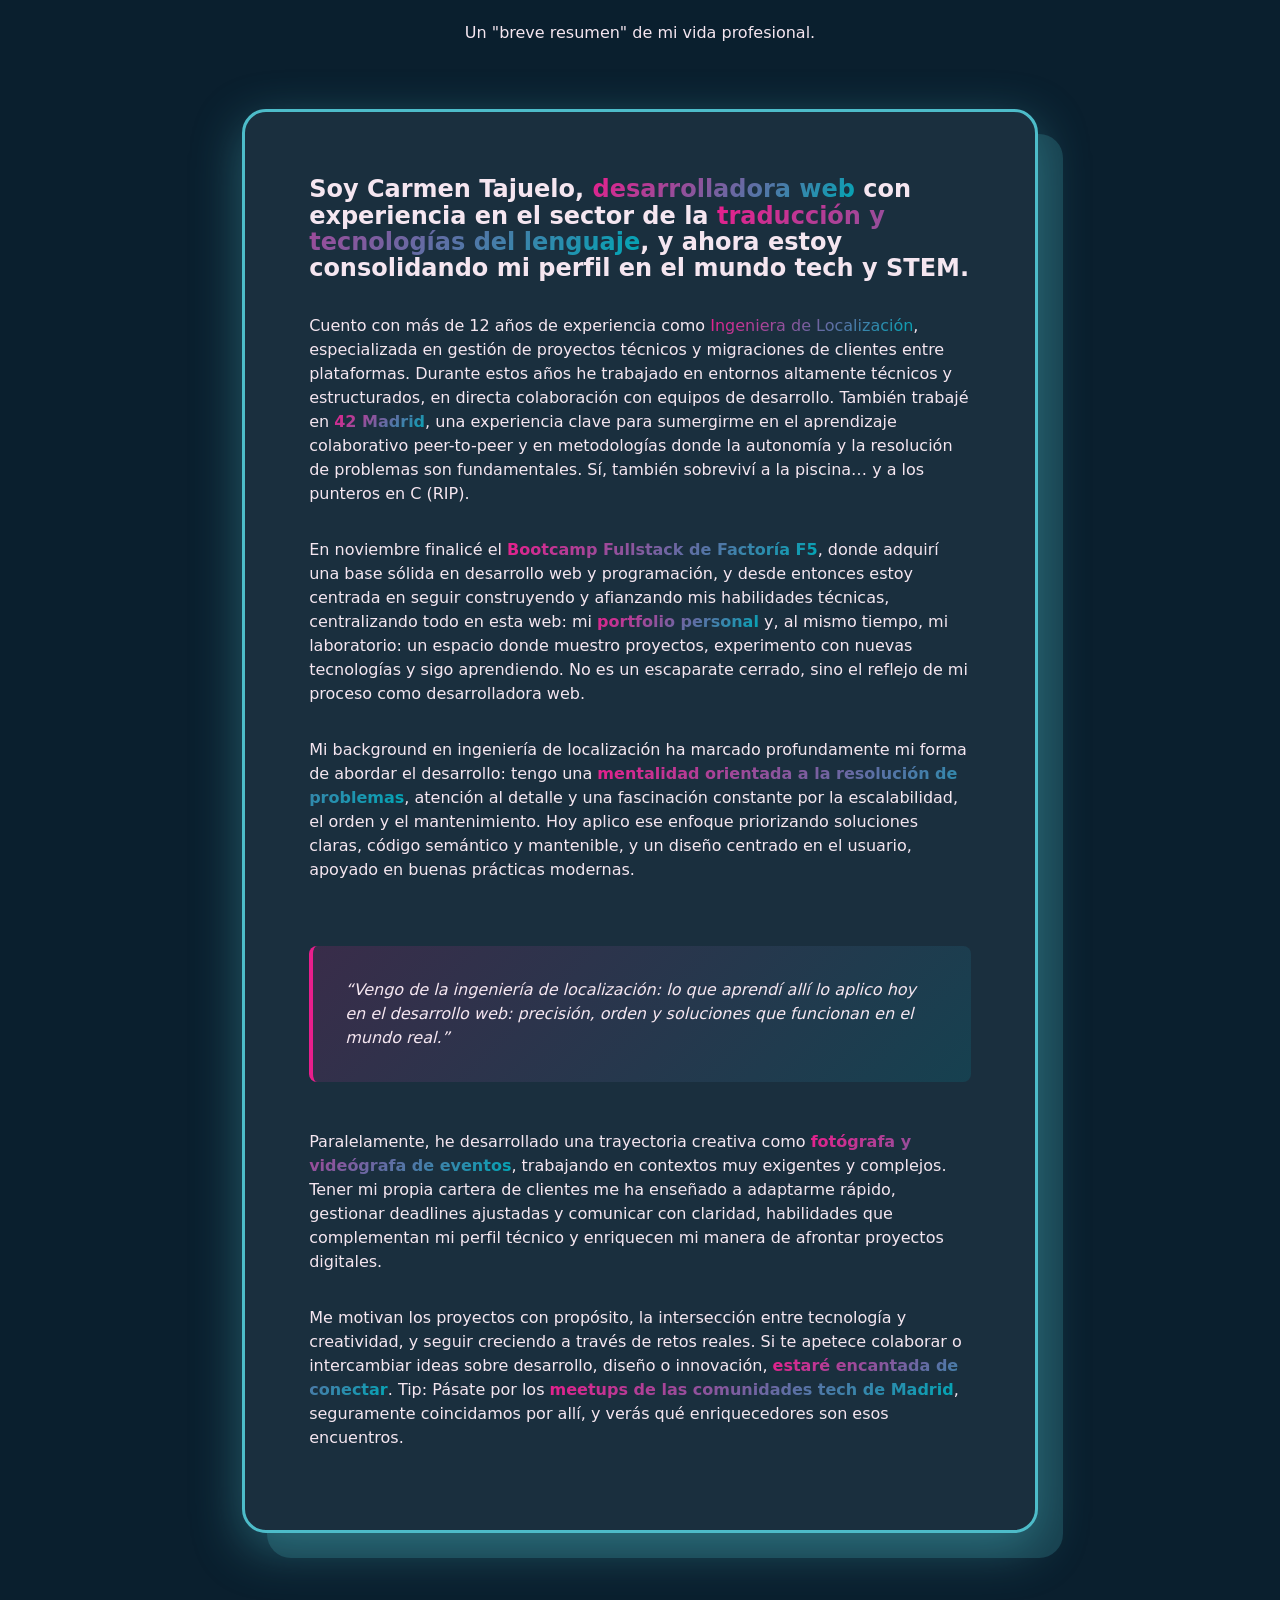
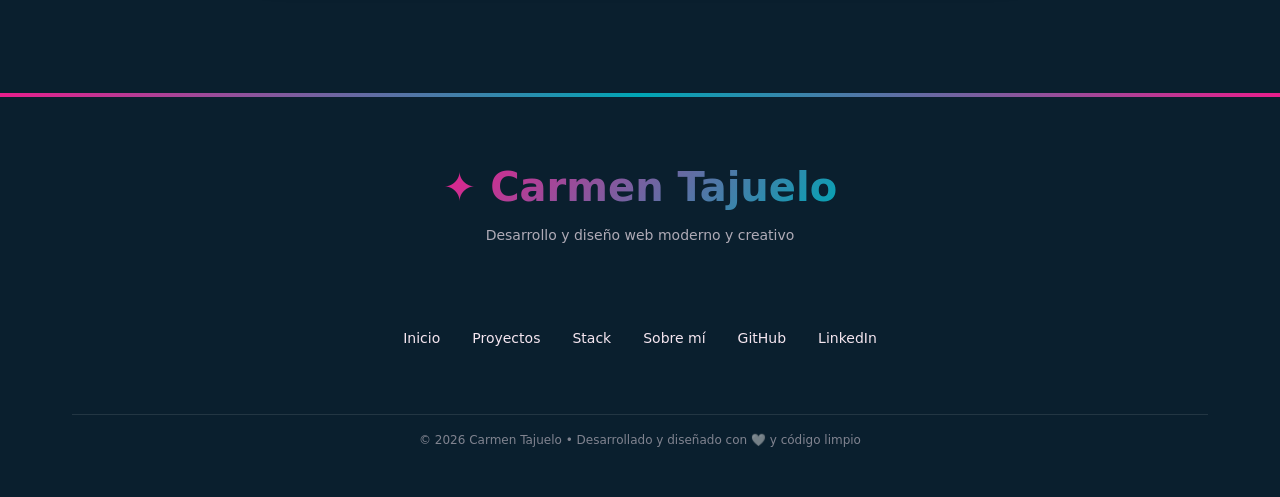
==== commit 9f58cad1: "chore: update WIP projecta cards" ====
--- a/index.html
+++ b/index.html
@@ -163,7 +163,7 @@
 
                                 <a class="project-card__link"
                                     aria-label="Ver código de Web Servicios Jurídicos en GitHub">
-                                    [Proyecto en desarrollo] <span aria-hidden="true"></span>
+                                    [WIP] <span aria-hidden="true"></span>
                                 </a>
                             </div>
                         </article>
@@ -188,7 +188,7 @@
                                 </div>
                                 <a class="project-card__link"
                                     aria-label="Ver código de Photography Portfolio en GitHub">
-                                    [Proyecto en desarrollo] <span aria-hidden="true"></span>
+                                    [WIP] <span aria-hidden="true"></span>
                                 </a>
                             </div>
                         </article>
@@ -444,7 +444,9 @@
         </div>
     </footer>
 
+    
     <script>
+        //inline script for better performance (Lighthouse Score)
         //hamburger menu
         const navToggle = document.getElementById("navToggle");
         const navMenu = document.getElementById("navMenu");
